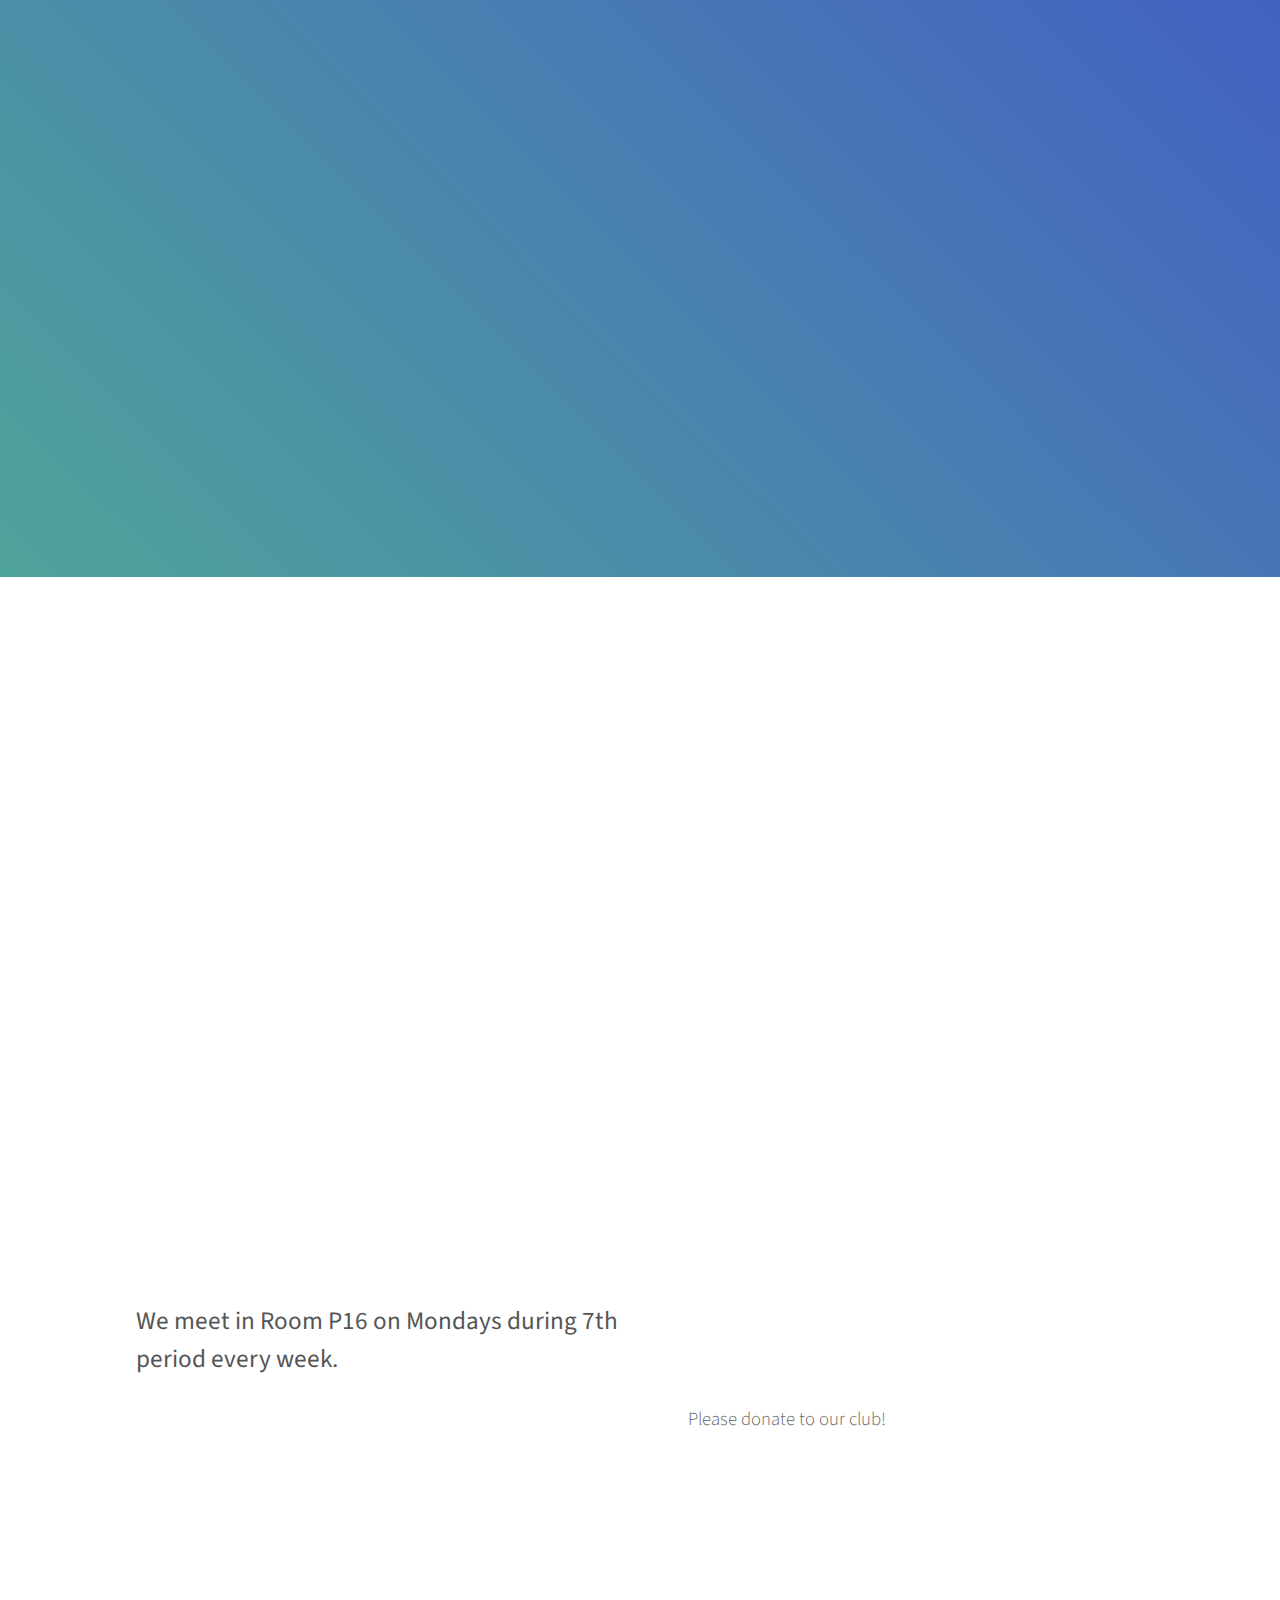
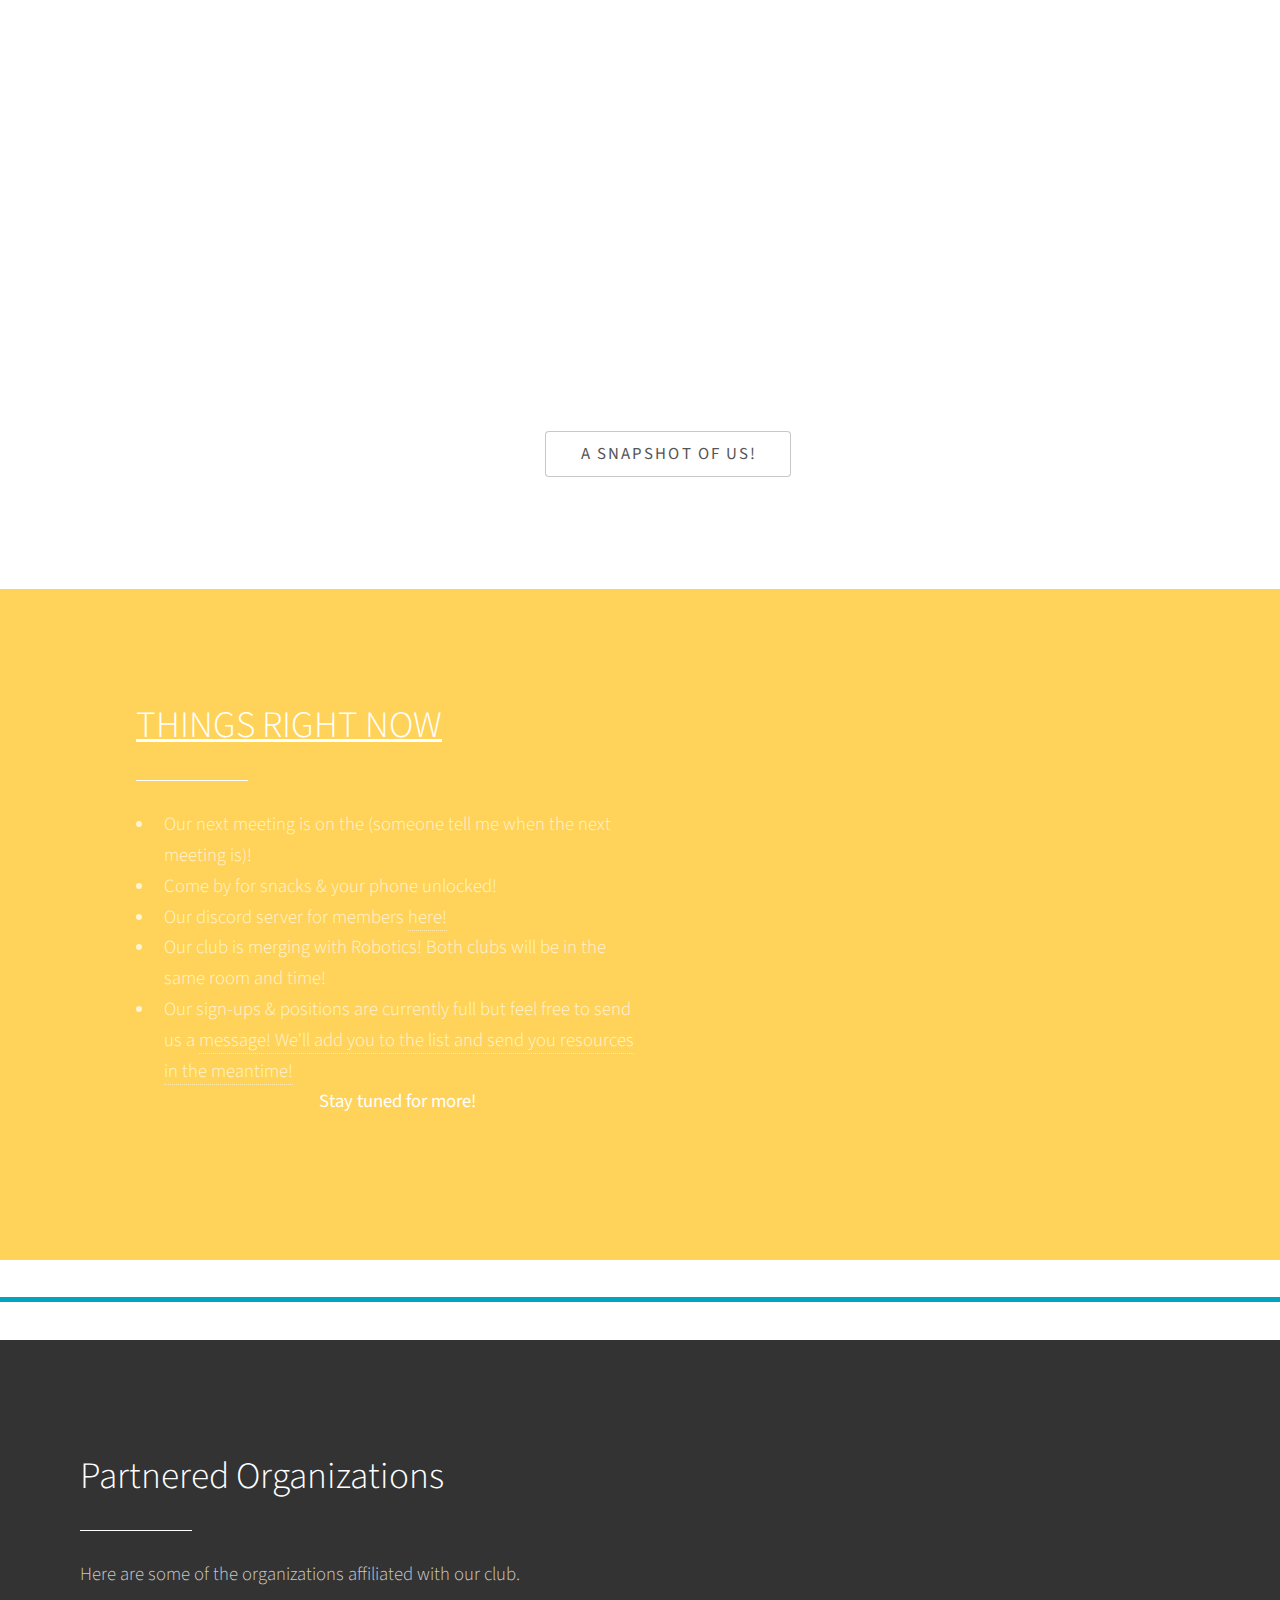
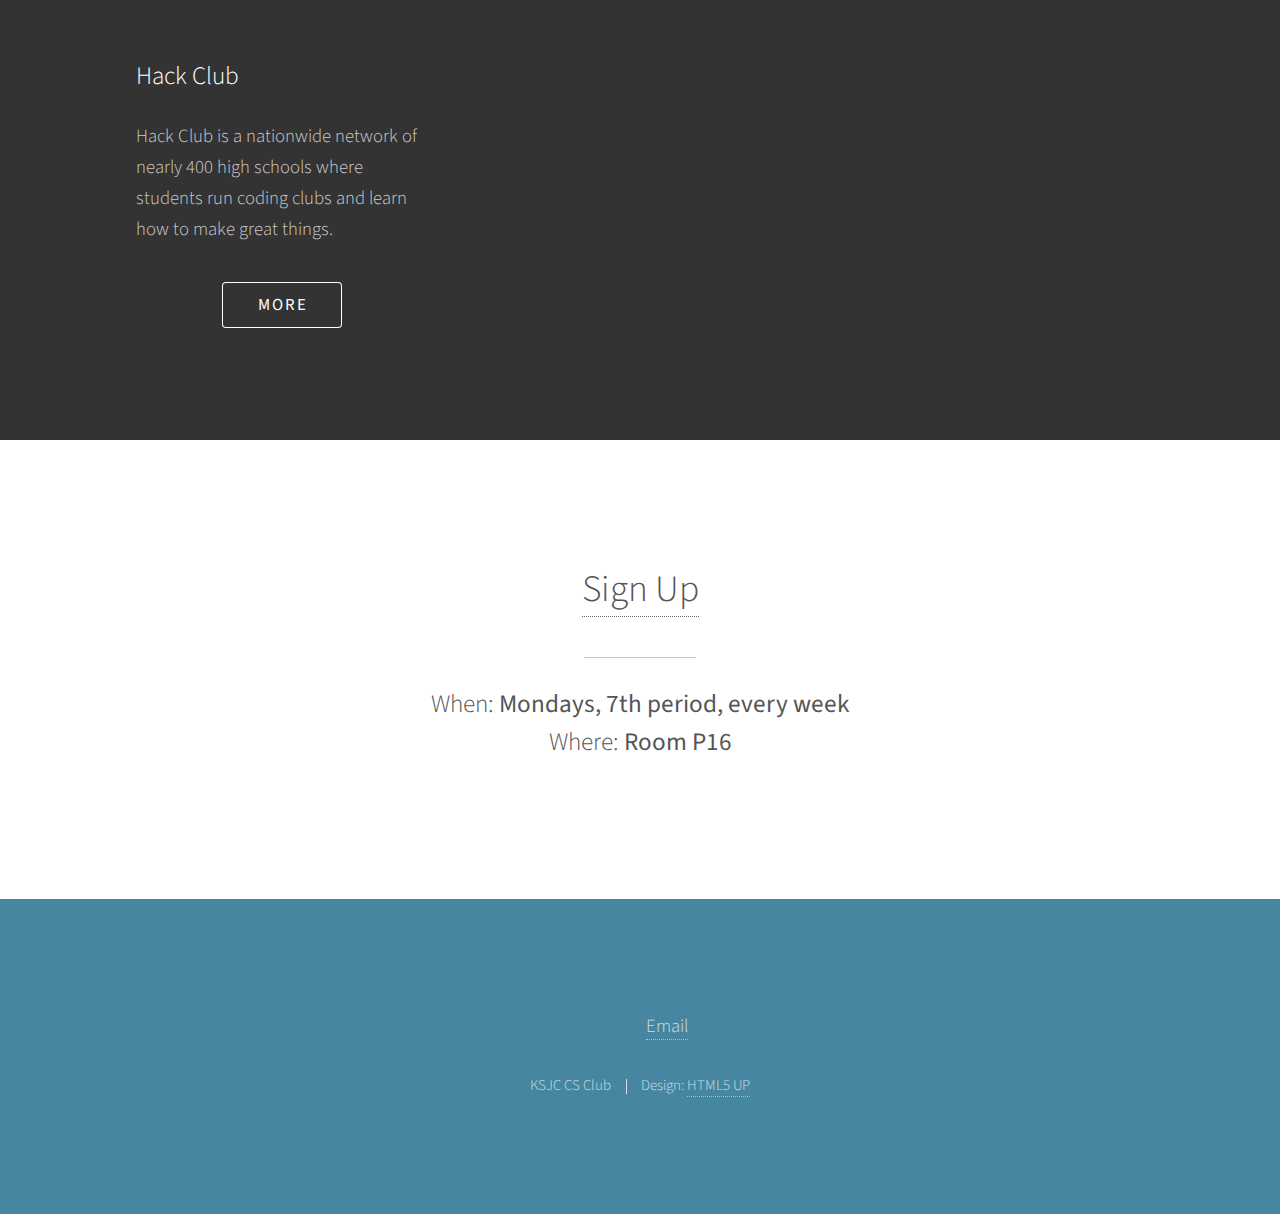
==== index.html @ dc338123 "Update index.html" ====
<!DOCTYPE HTML>
<!--
	Photon by HTML5 UP
	html5up.net | @ajlkn
	Free for personal and commercial use under the CCA 3.0 license (html5up.net/license)
-->
<html>
	<head>
		<title>KSJC Hack Club</title>
		<meta charset="utf-8" />
		<meta name="viewport" content="width=device-width, initial-scale=1, user-scalable=no" />
		<link rel="stylesheet" href="assets/css/main.css" />
		<noscript><link rel="stylesheet" href="assets/css/noscript.css" /></noscript>


  
 
	</head>

	
	<body class="is-preload">


    <!-- Navigation Bar -->
    <!-- Header -->
					<header id="headerfourty" class="alt">
						<a href="index.html" class="logo"><strong>KSJC HACK CLUB</strong> </a>
						<nav>
							<a href="#menu" style="color:#DDDDDD;">Menu</a>
						</nav>
					</header>

				<!-- Menu -->
					<nav id="menu">
						<ul class="links">
							<li><a style="color:#DDDDDD;" href="index.html">Home</a></li>
							<li><a style="color:#DDDDDD;" href="memberpage">Member Page</a></li>
							<li><a style="color:#DDDDDD;" href="team.html">Team</a></li>
							<li><a style="color:#DDDDDD;" href="resource.html">Resources</a></li>
							<li><a style="color:#b29dcf;" href="games.html">Games</a></li>

              <li> <a href="signup.html" class="button primary fit"> Sign Up </a> </li>
						</ul>
					</nav>


		<!-- Header -->
			<section id="header">
				<div class="inner">

					<h1 style = "font-size: 400%;">💻</h1>
					<h1>KSJC Hack Club</h1>
          <br>
					<h4>We are a group of students exploring the limitless possibilities of Computer Science.</h4>
					<ul class="actions special">
						<li><a href="#epic" class="button scrolly">Learn More</a></li>
					</ul>
				</div>
			</section>


		<!-- One -->
			<section id="one" class="main style1">
				<div class="container">
					<div class="row gtr-150">
						<div class="col-6 col-12-medium">
							<div id="hackDesc">
							<header class="major">
								<h2>What We Do</h2>
							</header>
							<p id="epic">Our organization works on real world practical projects suitable for <strong> all levels of expertise </strong>. Whether it involves delving into microcomputers such as Arduino and the Raspberry Pi, acquiring skills in website development, grasping the evolving realm of artificial intelligence, or crafting the next groundbreaking application, the KSJC Hack Club (previously KSJC Computer Science Club) is designed for individuals seeking to delve into the potential of computers. </br> </p>
							<p id="epic">Computer Science is a universal language that anyone can learn, no matter what your personal skill level may be. Our club gives you opportunities to explore your interests (and <i>snacks</i> with 90% reliability!). From teaching the foundations of coding to funding creative ideas, this place will always be a safe space for you to reach your hidden potential! </br> </p>

							</div>


              <strong> <h3>We meet in Room P16 on Mondays during 7th period every week.</h3> </strong>
						</div>
		<!-- Donate button! (hopefully this works) -->
					<div id="donateForm">
						<p>Please donate to our club!</p>
						<iframe src="https://hcb.hackclub.com/donations/start/kipp-san-jose-collegiate-hackathon-4143afc1-fc00-4ed0-95c6-8da1abe2e7f4" style="border:none;" name="donateFrame" scrolling="yes" frameborder="0" marginheight="0px" marginwidth="0px" height="512px" width="512px" allowfullscreen></iframe>
					</div>
            <!-- Image above What We Do section-->
						<div class="col-6 col-12-medium imp-medium">
							<span class="image fit"><img src="/images/computersciencestockimage.png" alt="" /></span>
						</div>
            <!-- Scroll Buttons -->
            <ul class="actions special">
						<li><a href="memberpage.html" class="button"> A SnapShot of us!</a></li>
					</ul>
					</div>
				</div>
			</section>
<!-- things right now section -->		
			<section id="twotwo" class="main style2 style22">
			<div class="container">
					<div class="row gtr-150">
						<div class="col-6 col-12-medium">
							<header class="major">
								<h2><u> THINGS RIGHT NOW</u></h2>
							</header>
							  <ul>
								  <li> Our next meeting is on the (someone tell me when the next meeting is)! </li>
								  <li> Come by for snacks & your phone unlocked!  </a>  </li>
								  <li> Our discord server for members <a href="https://discord.gg/P5jWAWSux">here!</a>  </li>

								  <li>Our club is merging with Robotics! Both clubs will be in the same room and time! </li>
								  <li> Our sign-ups & positions are currently full but feel free to send us a  <a href="mailto:kevin.tran4@studentkipp.org,sowmya.paul@studentkipp.org,timothy.phan@studentkipp.org,ted.luong@studentkipp.org,weylon.huynh@studentkipp.org,kimani.riveraluna@studentkipp.org "> message!  We'll add you to the list and send you resources in the meantime!</a> </li>
						</li>
						
						  
						<center> <strong> Stay tuned for more! </strong> </center> </br> </ul> 


             
						</div>
			</section>
						<hr>

		<!-- Two -->
			<section id="two" class="main style2">
				<div class="container">
					<header class="major">
						<h2>Partnered Organizations</h2>
					</header>
					<p>Here are some of the organizations affiliated with our club. </p>
          <!-- Hack Club Affiliation -->
					<div class="row gtr-150">
						<div class="col-4 col-12-medium">
							<span class="image fit" id="hackclublogo" style="width: 65%; height: auto; display: block; margin: 0 auto;" ><img src="images/hack-club-logo-rounded.png" alt="" /></span>
              <br>
							<h3> Hack Club</h3>
							<p>Hack Club is a nationwide network of nearly 400 high schools where students run coding clubs and learn how to make great things.</p>
							<ul class="actions special">
								<li><a href="https://hackclub.com/" target="_blank" class="button">More</a></li>
							</ul>
						</div>
           <!-- X affiliation -->
				<!-- 	<div class="col-4 col-12-medium">
							<span class="image fit" ><img src="images/pic02.jpg" alt="" style = "display: block; margin: 0 auto;" /></span>
							<h3>Coming Soon!</h3>
							<p><! text for group ></p> -->
							
 <!--             <ul class="actions special">
								<li><a href="#" class="button">More</a></li>
							</ul>
         
						</div>
            <!-- X affiliation -->
					<!--	<div class="col-4 col-12-medium">
							<span class="image fit"><img src="images/pic02.jpg" alt="" style = "display: block; margin: 0 auto;" /></span>
							<h3>Coming Soon!</h3>
							<p><! text for group ></p> -->
              <!-- 
							<ul class="actions special">
								<li><a href="#" class="button">More</a></li>
							</ul> 
              -->
						</div>
					</div>
				</div>
			</section>



		<!-- Three -->
			<section id="three" class="main style1 special">
				<div class="container">
					<header class="major">
			<p>	<a href="signup.html"><h2>Sign Up</h2> </a> </p>
					</header>
                    <h3>  When: <strong> Mondays, 7th period, every week  </strong> </br> Where: <strong> Room P16 </strong> </h3>
					<ul class="actions special">
						<!--
						<li><a href="/signup.html" class="button wide primary">Sign Up</a></li>
					-->
					</ul>
				</div>
			</section>


		<!-- Footer -->
			<section id="footer">
				<ul class="icons">
					<li><a href="https://www.instagram.com/ksjccsclub/" target="_blank" class="icon brands alt fa-instagram"><span class="label">Instagram</span></a></li>
					<li><a href="https://github.com/KSJC-CS-Club" target="_blank" class="icon brands alt fa-github"><span class="label">GitHub</span></a></li>
					<li><a href="mailto:kevin.tran4@studentkipp.org,sowmya.paul@studentkipp.org,timothy.phan@studentkipp.org,ted.luong@studentkipp.org,weylon.huynh@studentkipp.org,kimani.riveraluna@studentkipp.org "><span class="label">Email</span></a></li>
				</ul>
				<ul class="copyright">
					<li>KSJC CS Club </li><li>Design: <a href="http://html5up.net">HTML5 UP</a></li>
				</ul>
			</section>

		<!-- Scripts -->
			<script src="assets/js/jquery.min.js"></script>
			<script src="assets/js/jquery.scrolly.min.js"></script>
			<script src="assets/js/browser.min.js"></script>
			<script src="assets/js/breakpoints.min.js"></script>
			<script src="assets/js/util.js"></script>
			<script src="assets/js/main.js"></script>

	</body>
</html>


<!-- NOT BEING USED -->

		<!-- Five -->
		<!--
			<section id="five" class="main style1">
				<div class="container">
					<header class="major special">
						<h2>Elements</h2>
					</header>

					<section>
						<h4>Text</h4>
						<p>This is <b>bold</b> and this is <strong>strong</strong>. This is <i>italic</i> and this is <em>emphasized</em>.
						This is <sup>superscript</sup> text and this is <sub>subscript</sub> text.
						This is <u>underlined</u> and this is code: <code>for (;;) { ... }</code>. Finally, <a href="#">this is a link</a>.</p>
						<hr />
						<header>
							<h4>Heading with a Subtitle</h4>
							<p>Lorem ipsum dolor sit amet nullam id egestas urna aliquam</p>
						</header>
						<p>Nunc lacinia ante nunc ac lobortis. Interdum adipiscing gravida odio porttitor sem non mi integer non faucibus ornare mi ut ante amet placerat aliquet. Volutpat eu sed ante lacinia sapien lorem accumsan varius montes viverra nibh in adipiscing blandit tempus accumsan.</p>
						<header>
							<h5>Heading with a Subtitle</h5>
							<p>Lorem ipsum dolor sit amet nullam id egestas urna aliquam</p>
						</header>
						<p>Nunc lacinia ante nunc ac lobortis. Interdum adipiscing gravida odio porttitor sem non mi integer non faucibus ornare mi ut ante amet placerat aliquet. Volutpat eu sed ante lacinia sapien lorem accumsan varius montes viverra nibh in adipiscing blandit tempus accumsan.</p>
						<hr />
						<h2>Heading Level 2</h2>
						<h3>Heading Level 3</h3>
						<h4>Heading Level 4</h4>
						<h5>Heading Level 5</h5>
						<h6>Heading Level 6</h6>
						<hr />
						<h5>Blockquote</h5>
						<blockquote>Fringilla nisl. Donec accumsan interdum nisi, quis tincidunt felis sagittis eget tempus euismod. Vestibulum ante ipsum primis in faucibus vestibulum. Blandit adipiscing eu felis iaculis volutpat ac adipiscing accumsan faucibus. Vestibulum ante ipsum primis in faucibus lorem ipsum dolor sit amet nullam adipiscing eu felis.</blockquote>
						<h5>Preformatted</h5>
						<pre><code>i = 0;

while (!deck.isInOrder()) {
print 'Iteration ' + i;
deck.shuffle();
i++;
}

print 'It took ' + i + ' iterations to sort the deck.';</code></pre>
					</section>

					<section>
						<h4>Lists</h4>
						<div class="row">
							<div class="col-6 col-12-medium">
								<h5>Unordered</h5>
								<ul>
									<li>Dolor pulvinar etiam.</li>
									<li>Sagittis adipiscing.</li>
									<li>Felis enim feugiat.</li>
								</ul>
								<h5>Alternate</h5>
								<ul class="alt">
									<li>Dolor pulvinar etiam.</li>
									<li>Sagittis adipiscing.</li>
									<li>Felis enim feugiat.</li>
								</ul>
							</div>
							<div class="col-6 col-12-medium">
								<h5>Ordered</h5>
								<ol>
									<li>Dolor pulvinar etiam.</li>
									<li>Etiam vel felis viverra.</li>
									<li>Felis enim feugiat.</li>
									<li>Dolor pulvinar etiam.</li>
									<li>Etiam vel felis lorem.</li>
									<li>Felis enim et feugiat.</li>
								</ol>
								<h5>Icons</h5>
								<ul class="icons">
									<li><a href="#" class="icon brands fa-twitter"><span class="label">Twitter</span></a></li>
									<li><a href="#" class="icon brands fa-facebook-f"><span class="label">Facebook</span></a></li>
									<li><a href="#" class="icon brands fa-instagram"><span class="label">Instagram</span></a></li>
									<li><a href="#" class="icon brands fa-github"><span class="label">Github</span></a></li>
								</ul>
							</div>
						</div>
						<h5>Actions</h5>
						<div class="row">
							<div class="col-6 col-12-medium">
								<ul class="actions">
									<li><a href="#" class="button primary">Default</a></li>
									<li><a href="#" class="button">Default</a></li>
								</ul>
								<ul class="actions small">
									<li><a href="#" class="button primary small">Small</a></li>
									<li><a href="#" class="button small">Small</a></li>
								</ul>
								<ul class="actions stacked">
									<li><a href="#" class="button primary">Default</a></li>
									<li><a href="#" class="button">Default</a></li>
								</ul>
								<ul class="actions stacked">
									<li><a href="#" class="button primary small">Small</a></li>
									<li><a href="#" class="button small">Small</a></li>
								</ul>
							</div>
							<div class="col-6 col-12-medium">
								<ul class="actions stacked">
									<li><a href="#" class="button primary fit">Default</a></li>
									<li><a href="#" class="button fit">Default</a></li>
								</ul>
								<ul class="actions stacked">
									<li><a href="#" class="button primary small fit">Small</a></li>
									<li><a href="#" class="button small fit">Small</a></li>
								</ul>
							</div>
						</div>
					</section>

					<section>
						<h4>Table</h4>
						<h5>Default</h5>
						<div class="table-wrapper">
							<table>
								<thead>
									<tr>
										<th>Name</th>
										<th>Description</th>
										<th>Price</th>
									</tr>
								</thead>
								<tbody>
									<tr>
										<td>Item One</td>
										<td>Ante turpis integer aliquet porttitor.</td>
										<td>29.99</td>
									</tr>
									<tr>
										<td>Item Two</td>
										<td>Vis ac commodo adipiscing arcu aliquet.</td>
										<td>19.99</td>
									</tr>
									<tr>
										<td>Item Three</td>
										<td> Morbi faucibus arcu accumsan lorem.</td>
										<td>29.99</td>
									</tr>
									<tr>
										<td>Item Four</td>
										<td>Vitae integer tempus condimentum.</td>
										<td>19.99</td>
									</tr>
									<tr>
										<td>Item Five</td>
										<td>Ante turpis integer aliquet porttitor.</td>
										<td>29.99</td>
									</tr>
								</tbody>
								<tfoot>
									<tr>
										<td colspan="2"></td>
										<td>100.00</td>
									</tr>
								</tfoot>
							</table>
						</div>

						<h5>Alternate</h5>
						<div class="table-wrapper">
							<table class="alt">
								<thead>
									<tr>
										<th>Name</th>
										<th>Description</th>
										<th>Price</th>
									</tr>
								</thead>
								<tbody>
									<tr>
										<td>Item One</td>
										<td>Ante turpis integer aliquet porttitor.</td>
										<td>29.99</td>
									</tr>
									<tr>
										<td>Item Two</td>
										<td>Vis ac commodo adipiscing arcu aliquet.</td>
										<td>19.99</td>
									</tr>
									<tr>
										<td>Item Three</td>
										<td> Morbi faucibus arcu accumsan lorem.</td>
										<td>29.99</td>
									</tr>
									<tr>
										<td>Item Four</td>
										<td>Vitae integer tempus condimentum.</td>
										<td>19.99</td>
									</tr>
									<tr>
										<td>Item Five</td>
										<td>Ante turpis integer aliquet porttitor.</td>
										<td>29.99</td>
									</tr>
								</tbody>
								<tfoot>
									<tr>
										<td colspan="2"></td>
										<td>100.00</td>
									</tr>
								</tfoot>
							</table>
						</div>
					</section>

					<section>
						<h4>Buttons</h4>
						<ul class="actions">
							<li><a href="#" class="button primary">Primary</a></li>
							<li><a href="#" class="button">Default</a></li>
						</ul>
						<ul class="actions">
							<li><a href="#" class="button large">Large</a></li>
							<li><a href="#" class="button">Default</a></li>
							<li><a href="#" class="button small">Small</a></li>
						</ul>
						<ul class="actions fit">
							<li><a href="#" class="button fit">Fit</a></li>
							<li><a href="#" class="button primary fit">Fit</a></li>
							<li><a href="#" class="button fit">Fit</a></li>
						</ul>
						<ul class="actions fit small">
							<li><a href="#" class="button primary fit small">Fit + Small</a></li>
							<li><a href="#" class="button fit small">Fit + Small</a></li>
							<li><a href="#" class="button primary fit small">Fit + Small</a></li>
						</ul>
						<ul class="actions">
							<li><a href="#" class="button primary icon solid fa-download">Icon</a></li>
							<li><a href="#" class="button icon solid fa-download">Icon</a></li>
						</ul>
						<ul class="actions">
							<li><span class="button primary disabled">Disabled</span></li>
							<li><span class="button disabled">Disabled</span></li>
						</ul>
					</section>

					<section>
						<h4>Form</h4>
						<form method="post" action="#">
							<div class="row gtr-uniform gtr-50">
								<div class="col-6 col-12-xsmall">
									<input type="text" name="demo-name" id="demo-name" value="" placeholder="Name" />
								</div>
								<div class="col-6 col-12-xsmall">
									<input type="email" name="demo-email" id="demo-email" value="" placeholder="Email" />
								</div>
								<div class="col-12">
									<select name="demo-category" id="demo-category">
										<option value="">- Category -</option>
										<option value="1">Manufacturing</option>
										<option value="1">Shipping</option>
										<option value="1">Administration</option>
										<option value="1">Human Resources</option>
									</select>
								</div>
								<div class="col-4 col-12-small">
									<input type="radio" id="demo-priority-low" name="demo-priority" checked>
									<label for="demo-priority-low">Low</label>
								</div>
								<div class="col-4 col-12-small">
									<input type="radio" id="demo-priority-normal" name="demo-priority">
									<label for="demo-priority-normal">Normal</label>
								</div>
								<div class="col-4 col-12-small">
									<input type="radio" id="demo-priority-high" name="demo-priority">
									<label for="demo-priority-high">High</label>
								</div>
								<div class="col-6 col-12-small">
									<input type="checkbox" id="demo-copy" name="demo-copy">
									<label for="demo-copy">Email me a copy</label>
								</div>
								<div class="col-6 col-12-small">
									<input type="checkbox" id="demo-human" name="demo-human" checked>
									<label for="demo-human">Not a robot</label>
								</div>
								<div class="col-12">
									<textarea name="demo-message" id="demo-message" placeholder="Enter your message" rows="6"></textarea>
								</div>
								<div class="col-12">
									<ul class="actions">
										<li><input type="submit" value="Send Message" class="primary" /></li>
										<li><input type="reset" value="Reset" /></li>
									</ul>
								</div>
							</div>
						</form>
					</section>

					<section>
						<h4>Image</h4>
						<h5>Fit</h5>
						<div class="box alt">
							<div class="row gtr-uniform gtr-50">
								<div class="col-12"><span class="image fit"><img src="images/pic06.jpg" alt="" /></span></div>
								<div class="col-4"><span class="image fit"><img src="images/pic02.jpg" alt="" /></span></div>
								<div class="col-4"><span class="image fit"><img src="images/pic03.jpg" alt="" /></span></div>
								<div class="col-4"><span class="image fit"><img src="images/pic04.jpg" alt="" /></span></div>
								<div class="col-4"><span class="image fit"><img src="images/pic03.jpg" alt="" /></span></div>
								<div class="col-4"><span class="image fit"><img src="images/pic04.jpg" alt="" /></span></div>
								<div class="col-4"><span class="image fit"><img src="images/pic02.jpg" alt="" /></span></div>
								<div class="col-4"><span class="image fit"><img src="images/pic04.jpg" alt="" /></span></div>
								<div class="col-4"><span class="image fit"><img src="images/pic02.jpg" alt="" /></span></div>
								<div class="col-4"><span class="image fit"><img src="images/pic03.jpg" alt="" /></span></div>
							</div>
						</div>
						<h5>Left &amp; Right</h5>
						<p><span class="image left"><img src="images/pic05.jpg" alt="" /></span>Fringilla nisl. Donec accumsan interdum nisi, quis tincidunt felis sagittis eget. tempus euismod. Vestibulum ante ipsum primis in faucibus vestibulum. Blandit adipiscing eu felis iaculis volutpat ac adipiscing accumsan eu faucibus. Integer ac pellentesque praesent tincidunt felis sagittis eget. tempus euismod. Vestibulum ante ipsum primis in faucibus vestibulum. Blandit adipiscing eu felis iaculis volutpat ac adipiscing accumsan eu faucibus. Integer ac pellentesque praesent. Donec accumsan interdum nisi, quis tincidunt felis sagittis eget. tempus euismod. Vestibulum ante ipsum primis in faucibus vestibulum. Blandit adipiscing eu felis iaculis volutpat ac adipiscing accumsan eu faucibus. Integer ac pellentesque praesent tincidunt felis sagittis eget. tempus euismod. Vestibulum ante ipsum primis in faucibus vestibulum. Blandit adipiscing eu felis iaculis volutpat ac adipiscing accumsan eu faucibus. Integer ac pellentesque praesent. Blandit adipiscing eu felis iaculis volutpat ac adipiscing accumsan eu faucibus. Integer ac pellentesque praesent tincidunt felis sagittis eget. tempus euismod. Vestibulum ante ipsum primis in faucibus vestibulum. Blandit adipiscing eu felis iaculis volutpat ac adipiscing accumsan eu faucibus. Integer ac pellentesque praesent.</p>
						<p><span class="image right"><img src="images/pic05.jpg" alt="" /></span>Fringilla nisl. Donec accumsan interdum nisi, quis tincidunt felis sagittis eget. tempus euismod. Vestibulum ante ipsum primis in faucibus vestibulum. Blandit adipiscing eu felis iaculis volutpat ac adipiscing accumsan eu faucibus. Integer ac pellentesque praesent tincidunt felis sagittis eget. tempus euismod. Vestibulum ante ipsum primis in faucibus vestibulum. Blandit adipiscing eu felis iaculis volutpat ac adipiscing accumsan eu faucibus. Integer ac pellentesque praesent. Donec accumsan interdum nisi, quis tincidunt felis sagittis eget. tempus euismod. Vestibulum ante ipsum primis in faucibus vestibulum. Blandit adipiscing eu felis iaculis volutpat ac adipiscing accumsan eu faucibus. Integer ac pellentesque praesent tincidunt felis sagittis eget. tempus euismod. Vestibulum ante ipsum primis in faucibus vestibulum. Blandit adipiscing eu felis iaculis volutpat ac adipiscing accumsan eu faucibus. Integer ac pellentesque praesent. Blandit adipiscing eu felis iaculis volutpat ac adipiscing accumsan eu faucibus. Integer ac pellentesque praesent tincidunt felis sagittis eget. tempus euismod. Vestibulum ante ipsum primis in faucibus vestibulum. Blandit adipiscing eu felis iaculis volutpat ac adipiscing accumsan eu faucibus. Integer ac pellentesque praesent.</p>
					</section>

				</div>
			</section>
		-->
---- assets/css/main.css ----
@import url("fontawesome-all.min.css");
@import url("https://fonts.googleapis.com/css?family=Source+Sans+Pro:300,300italic,400,400italic");

/*
	Photon by HTML5 UP
	html5up.net | @ajlkn
	Free for personal and commercial use under the CCA 3.0 license (html5up.net/license)
*/



html, body, div, span, applet, object,
iframe, h1, h2, h3, h4, h5, h6, p, blockquote,
pre, a, abbr, acronym, address, big, cite,
code, del, dfn, em, img, ins, kbd, q, s, samp,
small, strike, strong, sub, sup, tt, var, b,
u, i, center, dl, dt, dd, ol, ul, li, fieldset,
form, label, legend, table, caption, tbody,
tfoot, thead, tr, th, td, article, aside,
canvas, details, embed, figure, figcaption,
footer, header, hgroup, menu, nav, output, ruby,
section, summary, time, mark, audio, video {
	margin: 0;
	padding: 0;
	border: 0;
	font-size: 100%;
	font: inherit;
	vertical-align: baseline;}

article, aside, details, figcaption, figure,
footer, header, hgroup, menu, nav, section {
	display: block;}

body {
	line-height: 1;
}

ol, ul {
	list-style: none;
}

blockquote, q {
	quotes: none;
}

	blockquote:before, blockquote:after, q:before, q:after {
		content: '';
		content: none;
	}

table {
	border-collapse: collapse;
	border-spacing: 0;
}

body {
	-webkit-text-size-adjust: none;
}

mark {
	background-color: transparent;
	color: inherit;
}

input::-moz-focus-inner {
	border: 0;
	padding: 0;
}

input, select, textarea {
	-moz-appearance: none;
	-webkit-appearance: none;
	-ms-appearance: none;
	appearance: none;
}

/* Basic */

	html {
		box-sizing: border-box;
	}

	*, *:before, *:after {
		box-sizing: inherit;
	}

	body {
		background: #fff;
	}

		body.is-preload *, body.is-preload *:before, body.is-preload *:after {
			-moz-animation: none !important;
			-webkit-animation: none !important;
			-ms-animation: none !important;
			animation: none !important;
			-moz-transition: none !important;
			-webkit-transition: none !important;
			-ms-transition: none !important;
			transition: none !important;
		}

	body, input, select, textarea {
		color: #666;
		font-family: "Source Sans Pro", Helvetica, sans-serif;
		font-size: 16pt;
		font-weight: 300;
		line-height: 1.65em;
	}

	a {
		-moz-transition: color 0.2s ease-in-out, border-color 0.2s ease-in-out;
		-webkit-transition: color 0.2s ease-in-out, border-color 0.2s ease-in-out;
		-ms-transition: color 0.2s ease-in-out, border-color 0.2s ease-in-out;
		transition: color 0.2s ease-in-out, border-color 0.2s ease-in-out;
		border-bottom: dotted 1px #666;
		color: inherit;
		text-decoration: none;
	}

		a:hover {
			border-bottom-color: transparent !important;
			color: #6bd4c8;
		}

	strong, b {
		color: #555;
		font-weight: 400;
	}

	em, i {
		font-style: italic;
	}

	p {
		margin: 0 0 2em 0;
	}

	h1, h2, h3, h4, h5, h6 {
		color: #555;
		line-height: 1em;
		margin: 0 0 1em 0;
	}

		h1 a, h2 a, h3 a, h4 a, h5 a, h6 a {
			color: inherit;
			text-decoration: none;
		}

	h1 {
		font-size: 2.25em;
		line-height: 1.35em;
	}

	h2 {
		font-size: 2em;
		line-height: 1.35em;
	}

	h3 {
		font-size: 1.35em;
		line-height: 1.5em;
	}

	h4 {
		font-size: 1.25em;
		line-height: 1.5em;
	}

	h5 {
		font-size: 0.9em;
		line-height: 1.5em;
	}

	h6 {
		font-size: 0.7em;
		line-height: 1.5em;
	}

	sub {
		font-size: 0.8em;
		position: relative;
		top: 0.5em;
	}

	sup {
		font-size: 0.8em;
		position: relative;
		top: -0.5em;
	}

	hr {
		border: 0;
		border-bottom: solid 1px rgba(144, 144, 144, 0.5);
		margin: 2em 0;
	}

		hr.major {
			margin: 3em 0;
		}

	blockquote {
		border-left: solid 4px rgba(144, 144, 144, 0.5);
		font-style: italic;
		margin: 0 0 2em 0;
		padding: 0.5em 0 0.5em 2em;
	}

	code {
		background: rgba(144, 144, 144, 0.075);
		border-radius: 4px;
		border: solid 1px rgba(144, 144, 144, 0.5);
		font-family: "Courier New", monospace;
		font-size: 0.9em;
		margin: 0 0.25em;
		padding: 0.25em 0.65em;
	}

	pre {
		-webkit-overflow-scrolling: touch;
		font-family: "Courier New", monospace;
		font-size: 0.9em;
		margin: 0 0 2em 0;
	}

		pre code {
			display: block;
			line-height: 1.75em;
			padding: 1em 1.5em;
			overflow-x: auto;
		}

	.align-left {
		text-align: left;
	}

	.align-center {
		text-align: center;
	}

	.align-right {
		text-align: right;
	}



/* Container */

	.container {
		margin: 0 auto;
		max-width: calc(100% - 4em);
		width: 60em;
	}

		.container.xsmall {
			width: 15em;
		}

		.container.small {
			width: 30em;
		}

		.container.medium {
			width: 45em;
		}

		.container.large {
			width: 75em;
		}

		.container.xlarge {
			width: 90em;
		}

		.container.max {
			width: 100%;
		}

		@media screen and (max-width: 980px) {

			.container {
				max-width: 100% !important;
				width: 100% !important;
			}

		}

		@media screen and (max-width: 480px) {

			.container {
				max-width: calc(100% - 3em);
			}

		}

/* Row */

	.row {
		display: flex;
		flex-wrap: wrap;
		box-sizing: border-box;
		align-items: stretch;
	}

		.row > * {
			box-sizing: border-box;
		}

		.row.gtr-uniform > * > :last-child {
			margin-bottom: 0;
		}

		.row.aln-left {
			justify-content: flex-start;
		}

		.row.aln-center {
			justify-content: center;
		}

		.row.aln-right {
			justify-content: flex-end;
		}

		.row.aln-top {
			align-items: flex-start;
		}

		.row.aln-middle {
			align-items: center;
		}

		.row.aln-bottom {
			align-items: flex-end;
		}

		.row > .imp {
			order: -1;
		}

		.row > .col-1 {
			width: 8.33333%;
		}

		.row > .off-1 {
			margin-left: 8.33333%;
		}

		.row > .col-2 {
			width: 16.66667%;
		}

		.row > .off-2 {
			margin-left: 16.66667%;
		}

		.row > .col-3 {
			width: 25%;
		}

		.row > .off-3 {
			margin-left: 25%;
		}

		.row > .col-4 {
			width: 33.33333%;
		}

		.row > .off-4 {
			margin-left: 33.33333%;
		}

		.row > .col-5 {
			width: 41.66667%;
		}

		.row > .off-5 {
			margin-left: 41.66667%;
		}

		.row > .col-6 {
			width: 50%;
		}

		.row > .off-6 {
			margin-left: 50%;
		}

		.row > .col-7 {
			width: 58.33333%;
		}

		.row > .off-7 {
			margin-left: 58.33333%;
		}

		.row > .col-8 {
			width: 66.66667%;
		}

		.row > .off-8 {
			margin-left: 66.66667%;
		}

		.row > .col-9 {
			width: 75%;
		}

		.row > .off-9 {
			margin-left: 75%;
		}

		.row > .col-10 {
			width: 83.33333%;
		}

		.row > .off-10 {
			margin-left: 83.33333%;
		}

		.row > .col-11 {
			width: 91.66667%;
		}

		.row > .off-11 {
			margin-left: 91.66667%;
		}

		.row > .col-12 {
			width: 100%;
		}

		.row > .off-12 {
			margin-left: 100%;
		}

		.row.gtr-0 {
			margin-top: 0;
			margin-left: 0em;
		}

			.row.gtr-0 > * {
				padding: 0 0 0 0em;
			}

			.row.gtr-0.gtr-uniform {
				margin-top: 0em;
			}

				.row.gtr-0.gtr-uniform > * {
					padding-top: 0em;
				}

		.row.gtr-25 {
			margin-top: 0;
			margin-left: -0.5em;
		}

			.row.gtr-25 > * {
				padding: 0 0 0 0.5em;
			}

			.row.gtr-25.gtr-uniform {
				margin-top: -0.5em;
			}

				.row.gtr-25.gtr-uniform > * {
					padding-top: 0.5em;
				}

		.row.gtr-50 {
			margin-top: 0;
			margin-left: -1em;
		}

			.row.gtr-50 > * {
				padding: 0 0 0 1em;
			}

			.row.gtr-50.gtr-uniform {
				margin-top: -1em;
			}

				.row.gtr-50.gtr-uniform > * {
					padding-top: 1em;
				}

		.row {
			margin-top: 0;
			margin-left: -2em;
		}

			.row > * {
				padding: 0 0 0 2em;
			}

			.row.gtr-uniform {
				margin-top: -2em;
			}

				.row.gtr-uniform > * {
					padding-top: 2em;
				}

		.row.gtr-150 {
			margin-top: 0;
			margin-left: -3em;
		}

			.row.gtr-150 > * {
				padding: 0 0 0 3em;
			}

			.row.gtr-150.gtr-uniform {
				margin-top: -3em;
			}

				.row.gtr-150.gtr-uniform > * {
					padding-top: 3em;
				}

		.row.gtr-200 {
			margin-top: 0;
			margin-left: -4em;
		}

			.row.gtr-200 > * {
				padding: 0 0 0 4em;
			}

			.row.gtr-200.gtr-uniform {
				margin-top: -4em;
			}

				.row.gtr-200.gtr-uniform > * {
					padding-top: 4em;
				}

		@media screen and (max-width: 1680px) {

			.row {
				display: flex;
				flex-wrap: wrap;
				box-sizing: border-box;
				align-items: stretch;
			}

				.row > * {
					box-sizing: border-box;
				}

				.row.gtr-uniform > * > :last-child {
					margin-bottom: 0;
				}

				.row.aln-left {
					justify-content: flex-start;
				}

				.row.aln-center {
					justify-content: center;
				}

				.row.aln-right {
					justify-content: flex-end;
				}

				.row.aln-top {
					align-items: flex-start;
				}

				.row.aln-middle {
					align-items: center;
				}

				.row.aln-bottom {
					align-items: flex-end;
				}

				.row > .imp-xlarge {
					order: -1;
				}

				.row > .col-1-xlarge {
					width: 8.33333%;
				}

				.row > .off-1-xlarge {
					margin-left: 8.33333%;
				}

				.row > .col-2-xlarge {
					width: 16.66667%;
				}

				.row > .off-2-xlarge {
					margin-left: 16.66667%;
				}

				.row > .col-3-xlarge {
					width: 25%;
				}

				.row > .off-3-xlarge {
					margin-left: 25%;
				}

				.row > .col-4-xlarge {
					width: 33.33333%;
				}

				.row > .off-4-xlarge {
					margin-left: 33.33333%;
				}

				.row > .col-5-xlarge {
					width: 41.66667%;
				}

				.row > .off-5-xlarge {
					margin-left: 41.66667%;
				}

				.row > .col-6-xlarge {
					width: 50%;
				}

				.row > .off-6-xlarge {
					margin-left: 50%;
				}

				.row > .col-7-xlarge {
					width: 58.33333%;
				}

				.row > .off-7-xlarge {
					margin-left: 58.33333%;
				}

				.row > .col-8-xlarge {
					width: 66.66667%;
				}

				.row > .off-8-xlarge {
					margin-left: 66.66667%;
				}

				.row > .col-9-xlarge {
					width: 75%;
				}

				.row > .off-9-xlarge {
					margin-left: 75%;
				}

				.row > .col-10-xlarge {
					width: 83.33333%;
				}

				.row > .off-10-xlarge {
					margin-left: 83.33333%;
				}

				.row > .col-11-xlarge {
					width: 91.66667%;
				}

				.row > .off-11-xlarge {
					margin-left: 91.66667%;
				}

				.row > .col-12-xlarge {
					width: 100%;
				}

				.row > .off-12-xlarge {
					margin-left: 100%;
				}

				.row.gtr-0 {
					margin-top: 0;
					margin-left: 0em;
				}

					.row.gtr-0 > * {
						padding: 0 0 0 0em;
					}

					.row.gtr-0.gtr-uniform {
						margin-top: 0em;
					}

						.row.gtr-0.gtr-uniform > * {
							padding-top: 0em;
						}

				.row.gtr-25 {
					margin-top: 0;
					margin-left: -0.5em;
				}

					.row.gtr-25 > * {
						padding: 0 0 0 0.5em;
					}

					.row.gtr-25.gtr-uniform {
						margin-top: -0.5em;
					}

						.row.gtr-25.gtr-uniform > * {
							padding-top: 0.5em;
						}

				.row.gtr-50 {
					margin-top: 0;
					margin-left: -1em;
				}

					.row.gtr-50 > * {
						padding: 0 0 0 1em;
					}

					.row.gtr-50.gtr-uniform {
						margin-top: -1em;
					}

						.row.gtr-50.gtr-uniform > * {
							padding-top: 1em;
						}

				.row {
					margin-top: 0;
					margin-left: -2em;
				}

					.row > * {
						padding: 0 0 0 2em;
					}

					.row.gtr-uniform {
						margin-top: -2em;
					}

						.row.gtr-uniform > * {
							padding-top: 2em;
						}

				.row.gtr-150 {
					margin-top: 0;
					margin-left: -3em;
				}

					.row.gtr-150 > * {
						padding: 0 0 0 3em;
					}

					.row.gtr-150.gtr-uniform {
						margin-top: -3em;
					}

						.row.gtr-150.gtr-uniform > * {
							padding-top: 3em;
						}

				.row.gtr-200 {
					margin-top: 0;
					margin-left: -4em;
				}

					.row.gtr-200 > * {
						padding: 0 0 0 4em;
					}

					.row.gtr-200.gtr-uniform {
						margin-top: -4em;
					}

						.row.gtr-200.gtr-uniform > * {
							padding-top: 4em;
						}

		}

		@media screen and (max-width: 1140px) {

			.row {
				display: flex;
				flex-wrap: wrap;
				box-sizing: border-box;
				align-items: stretch;
			}

				.row > * {
					box-sizing: border-box;
				}

				.row.gtr-uniform > * > :last-child {
					margin-bottom: 0;
				}

				.row.aln-left {
					justify-content: flex-start;
				}

				.row.aln-center {
					justify-content: center;
				}

				.row.aln-right {
					justify-content: flex-end;
				}

				.row.aln-top {
					align-items: flex-start;
				}

				.row.aln-middle {
					align-items: center;
				}

				.row.aln-bottom {
					align-items: flex-end;
				}

				.row > .imp-large {
					order: -1;
				}

				.row > .col-1-large {
					width: 8.33333%;
				}

				.row > .off-1-large {
					margin-left: 8.33333%;
				}

				.row > .col-2-large {
					width: 16.66667%;
				}

				.row > .off-2-large {
					margin-left: 16.66667%;
				}

				.row > .col-3-large {
					width: 25%;
				}

				.row > .off-3-large {
					margin-left: 25%;
				}

				.row > .col-4-large {
					width: 33.33333%;
				}

				.row > .off-4-large {
					margin-left: 33.33333%;
				}

				.row > .col-5-large {
					width: 41.66667%;
				}

				.row > .off-5-large {
					margin-left: 41.66667%;
				}

				.row > .col-6-large {
					width: 50%;
				}

				.row > .off-6-large {
					margin-left: 50%;
				}

				.row > .col-7-large {
					width: 58.33333%;
				}

				.row > .off-7-large {
					margin-left: 58.33333%;
				}

				.row > .col-8-large {
					width: 66.66667%;
				}

				.row > .off-8-large {
					margin-left: 66.66667%;
				}

				.row > .col-9-large {
					width: 75%;
				}

				.row > .off-9-large {
					margin-left: 75%;
				}

				.row > .col-10-large {
					width: 83.33333%;
				}

				.row > .off-10-large {
					margin-left: 83.33333%;
				}

				.row > .col-11-large {
					width: 91.66667%;
				}

				.row > .off-11-large {
					margin-left: 91.66667%;
				}

				.row > .col-12-large {
					width: 100%;
				}

				.row > .off-12-large {
					margin-left: 100%;
				}

				.row.gtr-0 {
					margin-top: 0;
					margin-left: 0em;
				}

					.row.gtr-0 > * {
						padding: 0 0 0 0em;
					}

					.row.gtr-0.gtr-uniform {
						margin-top: 0em;
					}

						.row.gtr-0.gtr-uniform > * {
							padding-top: 0em;
						}

				.row.gtr-25 {
					margin-top: 0;
					margin-left: -0.5em;
				}

					.row.gtr-25 > * {
						padding: 0 0 0 0.5em;
					}

					.row.gtr-25.gtr-uniform {
						margin-top: -0.5em;
					}

						.row.gtr-25.gtr-uniform > * {
							padding-top: 0.5em;
						}

				.row.gtr-50 {
					margin-top: 0;
					margin-left: -1em;
				}

					.row.gtr-50 > * {
						padding: 0 0 0 1em;
					}

					.row.gtr-50.gtr-uniform {
						margin-top: -1em;
					}

						.row.gtr-50.gtr-uniform > * {
							padding-top: 1em;
						}

				.row {
					margin-top: 0;
					margin-left: -2em;
				}

					.row > * {
						padding: 0 0 0 2em;
					}

					.row.gtr-uniform {
						margin-top: -2em;
					}

						.row.gtr-uniform > * {
							padding-top: 2em;
						}

				.row.gtr-150 {
					margin-top: 0;
					margin-left: -3em;
				}

					.row.gtr-150 > * {
						padding: 0 0 0 3em;
					}

					.row.gtr-150.gtr-uniform {
						margin-top: -3em;
					}

						.row.gtr-150.gtr-uniform > * {
							padding-top: 3em;
						}

				.row.gtr-200 {
					margin-top: 0;
					margin-left: -4em;
				}

					.row.gtr-200 > * {
						padding: 0 0 0 4em;
					}

					.row.gtr-200.gtr-uniform {
						margin-top: -4em;
					}

						.row.gtr-200.gtr-uniform > * {
							padding-top: 4em;
						}

		}

		@media screen and (max-width: 980px) {

			.row {
				display: flex;
				flex-wrap: wrap;
				box-sizing: border-box;
				align-items: stretch;
			}

				.row > * {
					box-sizing: border-box;
				}

				.row.gtr-uniform > * > :last-child {
					margin-bottom: 0;
				}

				.row.aln-left {
					justify-content: flex-start;
				}

				.row.aln-center {
					justify-content: center;
				}

				.row.aln-right {
					justify-content: flex-end;
				}

				.row.aln-top {
					align-items: flex-start;
				}

				.row.aln-middle {
					align-items: center;
				}

				.row.aln-bottom {
					align-items: flex-end;
				}

				.row > .imp-medium {
					order: -1;
				}

				.row > .col-1-medium {
					width: 8.33333%;
				}

				.row > .off-1-medium {
					margin-left: 8.33333%;
				}

				.row > .col-2-medium {
					width: 16.66667%;
				}

				.row > .off-2-medium {
					margin-left: 16.66667%;
				}

				.row > .col-3-medium {
					width: 25%;
				}

				.row > .off-3-medium {
					margin-left: 25%;
				}

				.row > .col-4-medium {
					width: 33.33333%;
				}

				.row > .off-4-medium {
					margin-left: 33.33333%;
				}

				.row > .col-5-medium {
					width: 41.66667%;
				}

				.row > .off-5-medium {
					margin-left: 41.66667%;
				}

				.row > .col-6-medium {
					width: 50%;
				}

				.row > .off-6-medium {
					margin-left: 50%;
				}

				.row > .col-7-medium {
					width: 58.33333%;
				}

				.row > .off-7-medium {
					margin-left: 58.33333%;
				}

				.row > .col-8-medium {
					width: 66.66667%;
				}

				.row > .off-8-medium {
					margin-left: 66.66667%;
				}

				.row > .col-9-medium {
					width: 75%;
				}

				.row > .off-9-medium {
					margin-left: 75%;
				}

				.row > .col-10-medium {
					width: 83.33333%;
				}

				.row > .off-10-medium {
					margin-left: 83.33333%;
				}

				.row > .col-11-medium {
					width: 91.66667%;
				}

				.row > .off-11-medium {
					margin-left: 91.66667%;
				}

				.row > .col-12-medium {
					width: 100%;
				}

				.row > .off-12-medium {
					margin-left: 100%;
				}

				.row.gtr-0 {
					margin-top: 0;
					margin-left: 0em;
				}

					.row.gtr-0 > * {
						padding: 0 0 0 0em;
					}

					.row.gtr-0.gtr-uniform {
						margin-top: 0em;
					}

						.row.gtr-0.gtr-uniform > * {
							padding-top: 0em;
						}

				.row.gtr-25 {
					margin-top: 0;
					margin-left: -0.5em;
				}

					.row.gtr-25 > * {
						padding: 0 0 0 0.5em;
					}

					.row.gtr-25.gtr-uniform {
						margin-top: -0.5em;
					}

						.row.gtr-25.gtr-uniform > * {
							padding-top: 0.5em;
						}

				.row.gtr-50 {
					margin-top: 0;
					margin-left: -1em;
				}

					.row.gtr-50 > * {
						padding: 0 0 0 1em;
					}

					.row.gtr-50.gtr-uniform {
						margin-top: -1em;
					}

						.row.gtr-50.gtr-uniform > * {
							padding-top: 1em;
						}

				.row {
					margin-top: 0;
					margin-left: -2em;
				}

					.row > * {
						padding: 0 0 0 2em;
					}

					.row.gtr-uniform {
						margin-top: -2em;
					}

						.row.gtr-uniform > * {
							padding-top: 2em;
						}

				.row.gtr-150 {
					margin-top: 0;
					margin-left: -3em;
				}

					.row.gtr-150 > * {
						padding: 0 0 0 3em;
					}

					.row.gtr-150.gtr-uniform {
						margin-top: -3em;
					}

						.row.gtr-150.gtr-uniform > * {
							padding-top: 3em;
						}

				.row.gtr-200 {
					margin-top: 0;
					margin-left: -4em;
				}

					.row.gtr-200 > * {
						padding: 0 0 0 4em;
					}

					.row.gtr-200.gtr-uniform {
						margin-top: -4em;
					}

						.row.gtr-200.gtr-uniform > * {
							padding-top: 4em;
						}

		}

		@media screen and (max-width: 736px) {

			.row {
				display: flex;
				flex-wrap: wrap;
				box-sizing: border-box;
				align-items: stretch;
			}

				.row > * {
					box-sizing: border-box;
				}

				.row.gtr-uniform > * > :last-child {
					margin-bottom: 0;
				}

				.row.aln-left {
					justify-content: flex-start;
				}

				.row.aln-center {
					justify-content: center;
				}

				.row.aln-right {
					justify-content: flex-end;
				}

				.row.aln-top {
					align-items: flex-start;
				}

				.row.aln-middle {
					align-items: center;
				}

				.row.aln-bottom {
					align-items: flex-end;
				}

				.row > .imp-small {
					order: -1;
				}

				.row > .col-1-small {
					width: 8.33333%;
				}

				.row > .off-1-small {
					margin-left: 8.33333%;
				}

				.row > .col-2-small {
					width: 16.66667%;
				}

				.row > .off-2-small {
					margin-left: 16.66667%;
				}

				.row > .col-3-small {
					width: 25%;
				}

				.row > .off-3-small {
					margin-left: 25%;
				}

				.row > .col-4-small {
					width: 33.33333%;
				}

				.row > .off-4-small {
					margin-left: 33.33333%;
				}

				.row > .col-5-small {
					width: 41.66667%;
				}

				.row > .off-5-small {
					margin-left: 41.66667%;
				}

				.row > .col-6-small {
					width: 50%;
				}

				.row > .off-6-small {
					margin-left: 50%;
				}

				.row > .col-7-small {
					width: 58.33333%;
				}

				.row > .off-7-small {
					margin-left: 58.33333%;
				}

				.row > .col-8-small {
					width: 66.66667%;
				}

				.row > .off-8-small {
					margin-left: 66.66667%;
				}

				.row > .col-9-small {
					width: 75%;
				}

				.row > .off-9-small {
					margin-left: 75%;
				}

				.row > .col-10-small {
					width: 83.33333%;
				}

				.row > .off-10-small {
					margin-left: 83.33333%;
				}

				.row > .col-11-small {
					width: 91.66667%;
				}

				.row > .off-11-small {
					margin-left: 91.66667%;
				}

				.row > .col-12-small {
					width: 100%;
				}

				.row > .off-12-small {
					margin-left: 100%;
				}

				.row.gtr-0 {
					margin-top: 0;
					margin-left: 0em;
				}

					.row.gtr-0 > * {
						padding: 0 0 0 0em;
					}

					.row.gtr-0.gtr-uniform {
						margin-top: 0em;
					}

						.row.gtr-0.gtr-uniform > * {
							padding-top: 0em;
						}

				.row.gtr-25 {
					margin-top: 0;
					margin-left: -0.5em;
				}

					.row.gtr-25 > * {
						padding: 0 0 0 0.5em;
					}

					.row.gtr-25.gtr-uniform {
						margin-top: -0.5em;
					}

						.row.gtr-25.gtr-uniform > * {
							padding-top: 0.5em;
						}

				.row.gtr-50 {
					margin-top: 0;
					margin-left: -1em;
				}

					.row.gtr-50 > * {
						padding: 0 0 0 1em;
					}

					.row.gtr-50.gtr-uniform {
						margin-top: -1em;
					}

						.row.gtr-50.gtr-uniform > * {
							padding-top: 1em;
						}

				.row {
					margin-top: 0;
					margin-left: -2em;
				}

					.row > * {
						padding: 0 0 0 2em;
					}

					.row.gtr-uniform {
						margin-top: -2em;
					}

						.row.gtr-uniform > * {
							padding-top: 2em;
						}

				.row.gtr-150 {
					margin-top: 0;
					margin-left: -3em;
				}

					.row.gtr-150 > * {
						padding: 0 0 0 3em;
					}

					.row.gtr-150.gtr-uniform {
						margin-top: -3em;
					}

						.row.gtr-150.gtr-uniform > * {
							padding-top: 3em;
						}

				.row.gtr-200 {
					margin-top: 0;
					margin-left: -4em;
				}

					.row.gtr-200 > * {
						padding: 0 0 0 4em;
					}

					.row.gtr-200.gtr-uniform {
						margin-top: -4em;
					}

						.row.gtr-200.gtr-uniform > * {
							padding-top: 4em;
						}

		}

		@media screen and (max-width: 480px) {

			.row {
				display: flex;
				flex-wrap: wrap;
				box-sizing: border-box;
				align-items: stretch;
			}

				.row > * {
					box-sizing: border-box;
				}

				.row.gtr-uniform > * > :last-child {
					margin-bottom: 0;
				}

				.row.aln-left {
					justify-content: flex-start;
				}

				.row.aln-center {
					justify-content: center;
				}

				.row.aln-right {
					justify-content: flex-end;
				}

				.row.aln-top {
					align-items: flex-start;
				}

				.row.aln-middle {
					align-items: center;
				}

				.row.aln-bottom {
					align-items: flex-end;
				}

				.row > .imp-xsmall {
					order: -1;
				}

				.row > .col-1-xsmall {
					width: 8.33333%;
				}

				.row > .off-1-xsmall {
					margin-left: 8.33333%;
				}

				.row > .col-2-xsmall {
					width: 16.66667%;
				}

				.row > .off-2-xsmall {
					margin-left: 16.66667%;
				}

				.row > .col-3-xsmall {
					width: 25%;
				}

				.row > .off-3-xsmall {
					margin-left: 25%;
				}

				.row > .col-4-xsmall {
					width: 33.33333%;
				}

				.row > .off-4-xsmall {
					margin-left: 33.33333%;
				}

				.row > .col-5-xsmall {
					width: 41.66667%;
				}

				.row > .off-5-xsmall {
					margin-left: 41.66667%;
				}

				.row > .col-6-xsmall {
					width: 50%;
				}

				.row > .off-6-xsmall {
					margin-left: 50%;
				}

				.row > .col-7-xsmall {
					width: 58.33333%;
				}

				.row > .off-7-xsmall {
					margin-left: 58.33333%;
				}

				.row > .col-8-xsmall {
					width: 66.66667%;
				}

				.row > .off-8-xsmall {
					margin-left: 66.66667%;
				}

				.row > .col-9-xsmall {
					width: 75%;
				}

				.row > .off-9-xsmall {
					margin-left: 75%;
				}

				.row > .col-10-xsmall {
					width: 83.33333%;
				}

				.row > .off-10-xsmall {
					margin-left: 83.33333%;
				}

				.row > .col-11-xsmall {
					width: 91.66667%;
				}

				.row > .off-11-xsmall {
					margin-left: 91.66667%;
				}

				.row > .col-12-xsmall {
					width: 100%;
				}

				.row > .off-12-xsmall {
					margin-left: 100%;
				}

				.row.gtr-0 {
					margin-top: 0;
					margin-left: 0em;
				}

					.row.gtr-0 > * {
						padding: 0 0 0 0em;
					}

					.row.gtr-0.gtr-uniform {
						margin-top: 0em;
					}

						.row.gtr-0.gtr-uniform > * {
							padding-top: 0em;
						}

				.row.gtr-25 {
					margin-top: 0;
					margin-left: -0.5em;
				}

					.row.gtr-25 > * {
						padding: 0 0 0 0.5em;
					}

					.row.gtr-25.gtr-uniform {
						margin-top: -0.5em;
					}

						.row.gtr-25.gtr-uniform > * {
							padding-top: 0.5em;
						}

				.row.gtr-50 {
					margin-top: 0;
					margin-left: -1em;
				}

					.row.gtr-50 > * {
						padding: 0 0 0 1em;
					}

					.row.gtr-50.gtr-uniform {
						margin-top: -1em;
					}

						.row.gtr-50.gtr-uniform > * {
							padding-top: 1em;
						}

				.row {
					margin-top: 0;
					margin-left: -2em;
				}

					.row > * {
						padding: 0 0 0 2em;
					}

					.row.gtr-uniform {
						margin-top: -2em;
					}

						.row.gtr-uniform > * {
							padding-top: 2em;
						}

				.row.gtr-150 {
					margin-top: 0;
					margin-left: -3em;
				}

					.row.gtr-150 > * {
						padding: 0 0 0 3em;
					}

					.row.gtr-150.gtr-uniform {
						margin-top: -3em;
					}

						.row.gtr-150.gtr-uniform > * {
							padding-top: 3em;
						}

				.row.gtr-200 {
					margin-top: 0;
					margin-left: -4em;
				}

					.row.gtr-200 > * {
						padding: 0 0 0 4em;
					}

					.row.gtr-200.gtr-uniform {
						margin-top: -4em;
					}

						.row.gtr-200.gtr-uniform > * {
							padding-top: 4em;
						}

		}

		@media screen and (max-width: 320px) {

			.row {
				display: flex;
				flex-wrap: wrap;
				box-sizing: border-box;
				align-items: stretch;
			}

				.row > * {
					box-sizing: border-box;
				}

				.row.gtr-uniform > * > :last-child {
					margin-bottom: 0;
				}

				.row.aln-left {
					justify-content: flex-start;
				}

				.row.aln-center {
					justify-content: center;
				}

				.row.aln-right {
					justify-content: flex-end;
				}

				.row.aln-top {
					align-items: flex-start;
				}

				.row.aln-middle {
					align-items: center;
				}

				.row.aln-bottom {
					align-items: flex-end;
				}

				.row > .imp-xxsmall {
					order: -1;
				}

				.row > .col-1-xxsmall {
					width: 8.33333%;
				}

				.row > .off-1-xxsmall {
					margin-left: 8.33333%;
				}

				.row > .col-2-xxsmall {
					width: 16.66667%;
				}

				.row > .off-2-xxsmall {
					margin-left: 16.66667%;
				}

				.row > .col-3-xxsmall {
					width: 25%;
				}

				.row > .off-3-xxsmall {
					margin-left: 25%;
				}

				.row > .col-4-xxsmall {
					width: 33.33333%;
				}

				.row > .off-4-xxsmall {
					margin-left: 33.33333%;
				}

				.row > .col-5-xxsmall {
					width: 41.66667%;
				}

				.row > .off-5-xxsmall {
					margin-left: 41.66667%;
				}

				.row > .col-6-xxsmall {
					width: 50%;
				}

				.row > .off-6-xxsmall {
					margin-left: 50%;
				}

				.row > .col-7-xxsmall {
					width: 58.33333%;
				}

				.row > .off-7-xxsmall {
					margin-left: 58.33333%;
				}

				.row > .col-8-xxsmall {
					width: 66.66667%;
				}

				.row > .off-8-xxsmall {
					margin-left: 66.66667%;
				}

				.row > .col-9-xxsmall {
					width: 75%;
				}

				.row > .off-9-xxsmall {
					margin-left: 75%;
				}

				.row > .col-10-xxsmall {
					width: 83.33333%;
				}

				.row > .off-10-xxsmall {
					margin-left: 83.33333%;
				}

				.row > .col-11-xxsmall {
					width: 91.66667%;
				}

				.row > .off-11-xxsmall {
					margin-left: 91.66667%;
				}

				.row > .col-12-xxsmall {
					width: 100%;
				}

				.row > .off-12-xxsmall {
					margin-left: 100%;
				}

				.row.gtr-0 {
					margin-top: 0;
					margin-left: 0em;
				}

					.row.gtr-0 > * {
						padding: 0 0 0 0em;
					}

					.row.gtr-0.gtr-uniform {
						margin-top: 0em;
					}

						.row.gtr-0.gtr-uniform > * {
							padding-top: 0em;
						}

				.row.gtr-25 {
					margin-top: 0;
					margin-left: -0.5em;
				}

					.row.gtr-25 > * {
						padding: 0 0 0 0.5em;
					}

					.row.gtr-25.gtr-uniform {
						margin-top: -0.5em;
					}

						.row.gtr-25.gtr-uniform > * {
							padding-top: 0.5em;
						}

				.row.gtr-50 {
					margin-top: 0;
					margin-left: -1em;
				}

					.row.gtr-50 > * {
						padding: 0 0 0 1em;
					}

					.row.gtr-50.gtr-uniform {
						margin-top: -1em;
					}

						.row.gtr-50.gtr-uniform > * {
							padding-top: 1em;
						}

				.row {
					margin-top: 0;
					margin-left: -2em;
				}

					.row > * {
						padding: 0 0 0 2em;
					}

					.row.gtr-uniform {
						margin-top: -2em;
					}

						.row.gtr-uniform > * {
							padding-top: 2em;
						}

				.row.gtr-150 {
					margin-top: 0;
					margin-left: -3em;
				}

					.row.gtr-150 > * {
						padding: 0 0 0 3em;
					}

					.row.gtr-150.gtr-uniform {
						margin-top: -3em;
					}

						.row.gtr-150.gtr-uniform > * {
							padding-top: 3em;
						}

				.row.gtr-200 {
					margin-top: 0;
					margin-left: -4em;
				}

					.row.gtr-200 > * {
						padding: 0 0 0 4em;
					}

					.row.gtr-200.gtr-uniform {
						margin-top: -4em;
					}

						.row.gtr-200.gtr-uniform > * {
							padding-top: 4em;
						}

		}

/* Section/Article */

	section.special, article.special {
		text-align: center;
	}

	header p {
		color: #999;
		margin: 0 0 1.5em 0;
		position: relative;
	}

	header h2 + p {
		font-size: 1.25em;
		line-height: 1.5em;
		margin-top: -1em;
	}

	header h3 + p {
		font-size: 1.1em;
		line-height: 1.5em;
		margin-top: -0.8em;
	}

	header h4 + p,
	header h5 + p,
	header h6 + p {
		font-size: 0.9em;
		line-height: 1.5em;
		margin-top: -0.6em;
	}

	header.major {
		margin: 0 0 1em 0;
	}

		header.major:after {
			background: rgba(144, 144, 144, 0.5);
			content: '';
			display: inline-block;
			height: 1px;
			margin-top: 1.5em;
			width: 6em;
		}

		header.major h2, header.major h3, header.major h4, header.major h5, header.major h6 {
			margin: 0;
		}

		header.major p {
			margin: 0.7em 0 0 0;
		}

	header.special {
		text-align: center;
	}

/* Headerfourty */

	@-moz-keyframes reveal-header {
		0% {
			top: -4em;
			opacity: 0;
		}

		100% {
			top: 0;
			opacity: 1;
		}
	}

	@-webkit-keyframes reveal-header {
		0% {
			top: -4em;
			opacity: 0;
		}

		100% {
			top: 0;
			opacity: 1;
		}
	}

	@-ms-keyframes reveal-header {
		0% {
			top: -4em;
			opacity: 0;
		}

		100% {
			top: 0;
			opacity: 1;
		}
	}

	@keyframes reveal-header {
		0% {
			top: -4em;
			opacity: 0;
		}

		100% {
			top: 0;
			opacity: 1;
		}
	}

	#headerfourty {
		display: -moz-flex;
		display: -webkit-flex;
		display: -ms-flex;
		display: flex;
		background-color: #2a2f4a;
		box-shadow: 0 0 0.25em 0 rgba(0, 0, 0, 0.15);
		cursor: default;
		font-weight: 600;
		height: 3.25em;
		left: 0;
		letter-spacing: 0.25em;
		line-height: 3.25em;
		margin: 0;
		position: fixed;
		text-transform: uppercase;
		top: 0;
		width: 100%;
		z-index: 10000;
	}

		#headerfourty .logo {
			border: 0;
			display: inline-block;
			font-size: 0.8em;
			height: inherit;
			line-height: inherit;
			padding: 0 1.5em;
		}

			#headerfourty .logo strong {
				-moz-transition: background-color 0.2s ease-in-out, color 0.2s ease-in-out;
				-webkit-transition: background-color 0.2s ease-in-out, color 0.2s ease-in-out;
				-ms-transition: background-color 0.2s ease-in-out, color 0.2s ease-in-out;
				transition: background-color 0.2s ease-in-out, color 0.2s ease-in-out;
				background-color: #ffffff;
				color: #242943;
				display: inline-block;
				line-height: 1.65em;
				margin-right: 0.325em;
				padding: 0 0.125em 0 0.375em;
			}

			#headerfourty .logo:hover strong {
				background-color: #9bf1ff;
			}

			#headerfourty .logo:active strong {
				background-color: #53e3fb;
			}

		#headerfourty nav {
			display: -moz-flex;
			display: -webkit-flex;
			display: -ms-flex;
			display: flex;
			-moz-justify-content: -moz-flex-end;
			-webkit-justify-content: -webkit-flex-end;
			-ms-justify-content: -ms-flex-end;
			justify-content: flex-end;
			-moz-flex-grow: 1;
			-webkit-flex-grow: 1;
			-ms-flex-grow: 1;
			flex-grow: 1;
			height: inherit;
			line-height: inherit;
		}

			#headerfourty nav a {
				border: 0;
				display: block;
				font-size: 0.8em;
				height: inherit;
				line-height: inherit;
				padding: 0 0.75em;
				position: relative;
				vertical-align: middle;
			}

				#headerfourty nav a:last-child {
					padding-right: 1.5em;
				}

				#headerfourty nav a[href="#menu"] {
					padding-right: 3.325em !important;
				}

					#headerfourty nav a[href="#menu"]:before, #headerfourty nav a[href="#menu"]:after {
						background-image: url("data:image/svg+xml;charset=utf8,%3Csvg xmlns='http://www.w3.org/2000/svg' width='24' height='32' viewBox='0 0 24 32' preserveAspectRatio='none'%3E%3Cstyle%3Eline %7B stroke-width: 2px%3B stroke: %23ffffff%3B %7D%3C/style%3E%3Cline x1='0' y1='11' x2='24' y2='11' /%3E%3Cline x1='0' y1='21' x2='24' y2='21' /%3E%3Cline x1='0' y1='16' x2='24' y2='16' /%3E%3C/svg%3E");
						background-position: center;
						background-repeat: no-repeat;
						background-size: 24px 32px;
						content: '';
						display: block;
						height: 100%;
						position: absolute;
						right: 1.5em;
						top: 0;
						vertical-align: middle;
						width: 24px;
					}

					#headerfourty nav a[href="#menu"]:after {
						-moz-transition: opacity 0.2s ease-in-out;
						-webkit-transition: opacity 0.2s ease-in-out;
						-ms-transition: opacity 0.2s ease-in-out;
						transition: opacity 0.2s ease-in-out;
						background-image: url("data:image/svg+xml;charset=utf8,%3Csvg xmlns='http://www.w3.org/2000/svg' width='24' height='32' viewBox='0 0 24 32' preserveAspectRatio='none'%3E%3Cstyle%3Eline %7B stroke-width: 2px%3B stroke: %239bf1ff%3B %7D%3C/style%3E%3Cline x1='0' y1='11' x2='24' y2='11' /%3E%3Cline x1='0' y1='21' x2='24' y2='21' /%3E%3Cline x1='0' y1='16' x2='24' y2='16' /%3E%3C/svg%3E");
						opacity: 0;
						z-index: 1;
					}

					#headerfourty nav a[href="#menu"]:hover:after, #header nav a[href="#menu"]:active:after {
						opacity: 1;
					}

					#headerfourty nav a[href="#menu"]:last-child {
						padding-right: 3.875em !important;
					}

						#headerfourty nav a[href="#menu"]:last-child:before, #header nav a[href="#menu"]:last-child:after {
							right: 2em;
						}

		#headerfourty.reveal {
			-moz-animation: reveal-header 0.35s ease;
			-webkit-animation: reveal-header 0.35s ease;
			-ms-animation: reveal-header 0.35s ease;
			animation: reveal-header 0.35s ease;
		}

		#headerfourty.alt {
			-moz-transition: opacity 2.5s ease;
			-webkit-transition: opacity 2.5s ease;
			-ms-transition: opacity 2.5s ease;
			transition: opacity 2.5s ease;
			-moz-transition-delay: 0.75s;
			-webkit-transition-delay: 0.75s;
			-ms-transition-delay: 0.75s;
			transition-delay: 0.75s;
			-moz-animation: none;
			-webkit-animation: none;
			-ms-animation: none;
			animation: none;
			background-color: transparent;
			box-shadow: none;
			position: absolute;
		}

			#headerfourty.alt.style1 .logo strong {
				color: #6fc3df;
			}

			#headerfourty.alt.style2 .logo strong {
				color: #8d82c4;
			}

			#headerfourty.alt.style3 .logo strong {
				color: #ec8d81;
			}

			#headerfourty.alt.style4 .logo strong {
				color: #e7b788;
			}

			#headerfourty.alt.style5 .logo strong {
				color: #8ea9e8;
			}

			#headerfourty.alt.style6 .logo strong {
				color: #87c5a4;
			}

		body.is-preload #headerfourty.alt {
			opacity: 0;
		}

		@media screen and (max-width: 1680px) {

			#headerfourty nav a[href="#menu"] {
				padding-right: 3.75em !important;
			}

				#headerfourty nav a[href="#menu"]:last-child {
					padding-right: 4.25em !important;
				}

		}

		@media screen and (max-width: 1280px) {

			#headerfourty nav a[href="#menu"] {
				padding-right: 4em !important;
			}

				#headerfourty nav a[href="#menu"]:last-child {
					padding-right: 4.5em !important;
				}

		}

		@media screen and (max-width: 736px) {

			#headerfourty {
				height: 2.75em;
				line-height: 2.75em;
			}

				#headerfourty .logo {
					padding: 0 1em;
				}

				#headerfourty nav a {
					padding: 0 0.5em;
				}

					#headerfourty nav a:last-child {
						padding-right: 1em;
					}

					#headerfourty nav a[href="#menu"] {
						padding-right: 3.25em !important;
					}

						#headerfourty nav a[href="#menu"]:before, #header nav a[href="#menu"]:after {
							right: 0.75em;
						}

						#headerfourty nav a[href="#menu"]:last-child {
							padding-right: 4em !important;
						}

							#headerfourty nav a[href="#menu"]:last-child:before, #headerfourty nav a[href="#menu"]:last-child:after {
								right: 1.5em;
							}

		}

		@media screen and (max-width: 480px) {

			#headerfourty .logo span {
				display: none;
			}

			#headerfourty nav a[href="#menu"] {
				overflow: hidden;
				padding-right: 0 !important;
				text-indent: 5em;
				white-space: nowrap;
				width: 5em;
			}

				#headerfourty nav a[href="#menu"]:before, #header nav a[href="#menu"]:after {
					right: 0;
					width: inherit;
				}

				#headerfourty nav a[href="#menu"]:last-child:before, #header nav a[href="#menu"]:last-child:after {
					width: 4em;
					right: 0;
				}

		}

/* Menu */

/* Menu */

	#menu {
		-moz-transition: -moz-transform 0.35s ease, opacity 0.35s ease, visibility 0.35s;
		-webkit-transition: -webkit-transform 0.35s ease, opacity 0.35s ease, visibility 0.35s;
		-ms-transition: -ms-transform 0.35s ease, opacity 0.35s ease, visibility 0.35s;
		transition: transform 0.35s ease, opacity 0.35s ease, visibility 0.35s;
		-moz-align-items: center;
		-webkit-align-items: center;
		-ms-align-items: center;
		align-items: center;
		display: -moz-flex;
		display: -webkit-flex;
		display: -ms-flex;
		display: flex;
		-moz-justify-content: center;
		-webkit-justify-content: center;
		-ms-justify-content: center;
		justify-content: center;
		pointer-events: none;
		background: rgba(36, 41, 67, 0.9);
		box-shadow: none;
		height: 100%;
		left: 0;
		opacity: 0;
		overflow: hidden;
		padding: 3em 2em;
		position: fixed;
		top: 0;
		visibility: hidden;
		width: 100%;
		z-index: 10002;
	}

		#menu .inner {
			-moz-transition: -moz-transform 0.35s ease-out, opacity 0.35s ease, visibility 0.35s;
			-webkit-transition: -webkit-transform 0.35s ease-out, opacity 0.35s ease, visibility 0.35s;
			-ms-transition: -ms-transform 0.35s ease-out, opacity 0.35s ease, visibility 0.35s;
			transition: transform 0.35s ease-out, opacity 0.35s ease, visibility 0.35s;
			-moz-transform: rotateX(20deg);
			-webkit-transform: rotateX(20deg);
			-ms-transform: rotateX(20deg);
			transform: rotateX(20deg);
			-webkit-overflow-scrolling: touch;
			max-width: 100%;
			max-height: 100vh;
			opacity: 0;
			overflow: auto;
			text-align: center;
			visibility: hidden;
			width: 18em;
		}

			#menu .inner > :first-child {
				margin-top: 2em;
			}

			#menu .inner > :last-child {
				margin-bottom: 3em;
			}

		#menu ul {
			margin: 0 0 1em 0;
		}

			#menu ul.links {
				list-style: none;
				padding: 0;
			}

				#menu ul.links > li {
					padding: 0;
				}

					#menu ul.links > li > a:not(.button) {
						border: 0;
						border-top: solid 1px rgba(212, 212, 255, 0.1);
						display: block;
						font-size: 0.8em;
						font-weight: 600;
						letter-spacing: 0.25em;
						line-height: 4em;
						text-decoration: none;
						text-transform: uppercase;
					}

					#menu ul.links > li > .button {
						display: block;
						margin: 0.5em 0 0 0;
					}

					#menu ul.links > li:first-child > a:not(.button) {
						border-top: 0 !important;
					}

		#menu .close {
			-moz-transition: color 0.2s ease-in-out;
			-webkit-transition: color 0.2s ease-in-out;
			-ms-transition: color 0.2s ease-in-out;
			transition: color 0.2s ease-in-out;
			-webkit-tap-highlight-color: rgba(0, 0, 0, 0);
			border: 0;
			cursor: pointer;
			display: block;
			height: 4em;
			line-height: 4em;
			overflow: hidden;
			padding-right: 1.25em;
			position: absolute;
			right: 0;
			text-align: right;
			text-indent: 8em;
			top: 0;
			vertical-align: middle;
			white-space: nowrap;
			width: 8em;
		}

			#menu .close:before, #menu .close:after {
				-moz-transition: opacity 0.2s ease-in-out;
				-webkit-transition: opacity 0.2s ease-in-out;
				-ms-transition: opacity 0.2s ease-in-out;
				transition: opacity 0.2s ease-in-out;
				background-position: center;
				background-repeat: no-repeat;
				content: '';
				display: block;
				height: 4em;
				position: absolute;
				right: 0;
				top: 0;
				width: 4em;
			}

			#menu .close:before {
				background-image: url("data:image/svg+xml;charset=utf8,%3Csvg xmlns='http://www.w3.org/2000/svg' xmlns:xlink='http://www.w3.org/1999/xlink' width='20px' height='20px' viewBox='0 0 20 20' zoomAndPan='disable'%3E%3Cstyle%3Eline %7B stroke: %23ffffff%3B stroke-width: 2%3B %7D%3C/style%3E%3Cline x1='0' y1='0' x2='20' y2='20' /%3E%3Cline x1='20' y1='0' x2='0' y2='20' /%3E%3C/svg%3E");
			}

			#menu .close:after {
				background-image: url("data:image/svg+xml;charset=utf8,%3Csvg xmlns='http://www.w3.org/2000/svg' xmlns:xlink='http://www.w3.org/1999/xlink' width='20px' height='20px' viewBox='0 0 20 20' zoomAndPan='disable'%3E%3Cstyle%3Eline %7B stroke: %239bf1ff%3B stroke-width: 2%3B %7D%3C/style%3E%3Cline x1='0' y1='0' x2='20' y2='20' /%3E%3Cline x1='20' y1='0' x2='0' y2='20' /%3E%3C/svg%3E");
				opacity: 0;
			}

			#menu .close:hover:after, #menu .close:active:after {
				opacity: 1;
			}

	body.is-ie #menu {
		background: rgba(42, 47, 74, 0.975);
	}

	body.is-menu-visible #wrapper {
		-moz-filter: blur(0.5em);
		-webkit-filter: blur(0.5em);
		-ms-filter: blur(0.5em);
		filter: blur(0.5em);
	}

	body.is-menu-visible #menu {
		pointer-events: auto;
		opacity: 1;
		visibility: visible;
	}

		body.is-menu-visible #menu .inner {
			-moz-transform: none;
			-webkit-transform: none;
			-ms-transform: none;
			transform: none;
			opacity: 1;
			visibility: visible;
		}

/* Form */

	form {
		margin: 0 0 2em 0;
	}

	label {
		color: #555;
		display: block;
		font-size: 0.9em;
		font-weight: 400;
		margin: 0 0 1em 0;
	}

	input[type="text"],
	input[type="password"],
	input[type="email"],
	select,
	textarea {
		-moz-appearance: none;
		-webkit-appearance: none;
		-ms-appearance: none;
		appearance: none;
		background: rgba(144, 144, 144, 0.075);
		border-radius: 4px;
		border: none;
		border: solid 1px rgba(144, 144, 144, 0.5);
		color: inherit;
		display: block;
		outline: 0;
		padding: 0 1em;
		text-decoration: none;
		width: 100%;
	}

		input[type="text"]:invalid,
		input[type="password"]:invalid,
		input[type="email"]:invalid,
		select:invalid,
		textarea:invalid {
			box-shadow: none;
		}

		input[type="text"]:focus,
		input[type="password"]:focus,
		input[type="email"]:focus,
		select:focus,
		textarea:focus {
			border-color: #6bd4c8;
		}

	select {
		background-image: url("data:image/svg+xml;charset=utf8,%3Csvg xmlns='http://www.w3.org/2000/svg' width='40' height='40' preserveAspectRatio='none' viewBox='0 0 40 40'%3E%3Cpath d='M9.4,12.3l10.4,10.4l10.4-10.4c0.2-0.2,0.5-0.4,0.9-0.4c0.3,0,0.6,0.1,0.9,0.4l3.3,3.3c0.2,0.2,0.4,0.5,0.4,0.9 c0,0.4-0.1,0.6-0.4,0.9L20.7,31.9c-0.2,0.2-0.5,0.4-0.9,0.4c-0.3,0-0.6-0.1-0.9-0.4L4.3,17.3c-0.2-0.2-0.4-0.5-0.4-0.9 c0-0.4,0.1-0.6,0.4-0.9l3.3-3.3c0.2-0.2,0.5-0.4,0.9-0.4S9.1,12.1,9.4,12.3z' fill='rgba(144, 144, 144, 0.5)' /%3E%3C/svg%3E");
		background-size: 1.25rem;
		background-repeat: no-repeat;
		background-position: calc(100% - 1rem) center;
		height: 2.75em;
		padding-right: 2.75em;
		text-overflow: ellipsis;
	}

		select option {
			color: #555;
			background: #fff;
		}

		select:focus::-ms-value {
			background-color: transparent;
		}

		select::-ms-expand {
			display: none;
		}

	input[type="text"],
	input[type="password"],
	input[type="email"],
	select {
		height: 2.75em;
	}

	textarea {
		padding: 0.75em 1em;
	}

	input[type="checkbox"],
	input[type="radio"] {
		-moz-appearance: none;
		-webkit-appearance: none;
		-ms-appearance: none;
		appearance: none;
		display: block;
		float: left;
		margin-right: -2em;
		opacity: 0;
		width: 1em;
		z-index: -1;
	}

		input[type="checkbox"] + label,
		input[type="radio"] + label {
			text-decoration: none;
			color: #666;
			cursor: pointer;
			display: inline-block;
			font-size: 1em;
			font-weight: 300;
			padding-left: 2.4em;
			padding-right: 0.75em;
			position: relative;
		}

			input[type="checkbox"] + label:before,
			input[type="radio"] + label:before {
				-moz-osx-font-smoothing: grayscale;
				-webkit-font-smoothing: antialiased;
				display: inline-block;
				font-style: normal;
				font-variant: normal;
				text-rendering: auto;
				line-height: 1;
				text-transform: none !important;
				font-family: 'Font Awesome 5 Free';
				font-weight: 900;
			}

			input[type="checkbox"] + label:before,
			input[type="radio"] + label:before {
				background: rgba(144, 144, 144, 0.075);
				border-radius: 4px;
				border: solid 1px rgba(144, 144, 144, 0.5);
				content: '';
				display: inline-block;
				font-size: 0.8em;
				height: 2.0625em;
				left: 0;
				line-height: 2.0625em;
				position: absolute;
				text-align: center;
				top: 0;
				width: 2.0625em;
			}

		input[type="checkbox"]:checked + label:before,
		input[type="radio"]:checked + label:before {
			background: #666666;
			border-color: #666666;
			color: #ffffff;
			content: '\f00c';
		}

		input[type="checkbox"]:focus + label:before,
		input[type="radio"]:focus + label:before {
			border-color: #6bd4c8;
		}

	input[type="checkbox"] + label:before {
		border-radius: 4px;
	}

	input[type="radio"] + label:before {
		border-radius: 100%;
	}

	::-webkit-input-placeholder {
		color: #999 !important;
		opacity: 1.0;
	}

	:-moz-placeholder {
		color: #999 !important;
		opacity: 1.0;
	}

	::-moz-placeholder {
		color: #999 !important;
		opacity: 1.0;
	}

	:-ms-input-placeholder {
		color: #999 !important;
		opacity: 1.0;
	}

/* Box */

	.box {
		border-radius: 4px;
		border: solid 1px rgba(144, 144, 144, 0.5);
		margin-bottom: 2em;
		padding: 1.5em;
	}

		.box > :last-child,
		.box > :last-child > :last-child,
		.box > :last-child > :last-child > :last-child {
			margin-bottom: 0;
		}

		.box.alt {
			border: 0;
			border-radius: 0;
			padding: 0;
		}

/* Icon */

	.icon {
		text-decoration: none;
		border-bottom: none;
		position: relative;
	}

		.icon:before {
			-moz-osx-font-smoothing: grayscale;
			-webkit-font-smoothing: antialiased;
			display: inline-block;
			font-style: normal;
			font-variant: normal;
			text-rendering: auto;
			line-height: 1;
			text-transform: none !important;
			font-family: 'Font Awesome 5 Free';
			font-weight: 400;
		}

		.icon > .label {
			display: none;
		}

		.icon:before {
			line-height: inherit;
		}

		.icon.solid:before {
			font-weight: 900 !important;
		}

		.icon.brands:before {
			font-family: 'Font Awesome 5 Brands';
		}

		.icon.style1:before {
			color: #c3e895;
		}

		.icon.style2:before {
			color: #8addaa;
		}

		.icon.style3:before {
			color: #6bd4c8;
		}

		.icon.style4:before {
			color: #57aed3;
		}

		.icon.style5:before {
			color: #4a87d3;
		}

		.icon.style6:before {
			color: #6b88e6;
		}

		.icon.major {
			text-decoration: none;
			color: #555;
			cursor: default;
			display: inline-block;
			margin: 0 0 1.5em 0;
		}

			.icon.major:before {
				-moz-osx-font-smoothing: grayscale;
				-webkit-font-smoothing: antialiased;
				display: inline-block;
				font-style: normal;
				font-variant: normal;
				text-rendering: auto;
				line-height: 1;
				text-transform: none !important;
				font-family: 'Font Awesome 5 Free';
				font-weight: 400;
			}

			.icon.major:before {
				font-size: 4em;
				line-height: 1em;
			}

/* Image */

 

	.image {
		border-radius: 4px;
		border: 0;
		display: inline-block;
		position: relative;
	}

		.image img {
			border-radius: 4px;
			display: block;
		}

		.image.left {
			float: left;
			padding: 0 1.5em 1em 0;
			top: 0.25em;
		}

		.image.right {
			float: right;
			padding: 0 0 1em 1.5em;
			top: 0.25em;
		}

		.image.left, .image.right {
			max-width: 40%;
		}

			.image.left img, .image.right img {
				width: 100%;
			}

		.image.fit {
			display: block;
			margin: 0 0 2em 0;
			width: 100%;
		}

			.image.fit img {
				width: 100%;
			}

/* List */

	ol {
		list-style: decimal;
		margin: 0 0 2em 0;
		padding-left: 1.25em;
	}

		ol li {
			padding-left: 0.25em;
		}

	ul {
		list-style: disc;
		margin: 0 0 2em 0;
		padding-left: 1em;
	}

		ul li {
			padding-left: 0.5em;
		}

		ul.alt {
			list-style: none;
			padding-left: 0;
		}

			ul.alt li {
				border-top: solid 1px rgba(144, 144, 144, 0.5);
				padding: 0.5em 0;
			}

				ul.alt li:first-child {
					border-top: 0;
					padding-top: 0;
				}

	dl {
		margin: 0 0 2em 0;
	}

/* Actions */

	ul.actions {
		display: -moz-flex;
		display: -webkit-flex;
		display: -ms-flex;
		display: flex;
		cursor: default;
		list-style: none;
		margin-left: -1em;
		padding-left: 0;
	}

		ul.actions li {
			padding: 0 0 0 1em;
			vertical-align: middle;
		}

		ul.actions.special {
			-moz-justify-content: center;
			-webkit-justify-content: center;
			-ms-justify-content: center;
			justify-content: center;
			width: 100%;
			margin-left: 0;
		}

			ul.actions.special li:first-child {
				padding-left: 0;
			}

		ul.actions.stacked {
			-moz-flex-direction: column;
			-webkit-flex-direction: column;
			-ms-flex-direction: column;
			flex-direction: column;
			margin-left: 0;
		}

			ul.actions.stacked li {
				padding: 1.3em 0 0 0;
			}

				ul.actions.stacked li:first-child {
					padding-top: 0;
				}

		ul.actions.fit {
			width: calc(100% + 1em);
		}

			ul.actions.fit li {
				-moz-flex-grow: 1;
				-webkit-flex-grow: 1;
				-ms-flex-grow: 1;
				flex-grow: 1;
				-moz-flex-shrink: 1;
				-webkit-flex-shrink: 1;
				-ms-flex-shrink: 1;
				flex-shrink: 1;
				width: 100%;
			}

				ul.actions.fit li > * {
					width: 100%;
				}

			ul.actions.fit.stacked {
				width: 100%;
			}

		@media screen and (max-width: 480px) {

			ul.actions:not(.fixed) {
				-moz-flex-direction: column;
				-webkit-flex-direction: column;
				-ms-flex-direction: column;
				flex-direction: column;
				margin-left: 0;
				width: 100% !important;
			}

				ul.actions:not(.fixed) li {
					-moz-flex-grow: 1;
					-webkit-flex-grow: 1;
					-ms-flex-grow: 1;
					flex-grow: 1;
					-moz-flex-shrink: 1;
					-webkit-flex-shrink: 1;
					-ms-flex-shrink: 1;
					flex-shrink: 1;
					padding: 1em 0 0 0;
					text-align: center;
					width: 100%;
				}

					ul.actions:not(.fixed) li > * {
						width: 100%;
					}

					ul.actions:not(.fixed) li:first-child {
						padding-top: 0;
					}

					ul.actions:not(.fixed) li input[type="submit"],
					ul.actions:not(.fixed) li input[type="reset"],
					ul.actions:not(.fixed) li input[type="button"],
					ul.actions:not(.fixed) li button,
					ul.actions:not(.fixed) li .button {
						width: 100%;
					}

						ul.actions:not(.fixed) li input[type="submit"].icon:before,
						ul.actions:not(.fixed) li input[type="reset"].icon:before,
						ul.actions:not(.fixed) li input[type="button"].icon:before,
						ul.actions:not(.fixed) li button.icon:before,
						ul.actions:not(.fixed) li .button.icon:before {
							margin-left: -0.5em;
						}

		}

/* Icons */

	ul.icons {
		cursor: default;
		list-style: none;
		padding-left: 0;
	}

		ul.icons li {
			display: inline-block;
			padding: 0 1.25em 0 0;
		}

			ul.icons li:last-child {
				padding-right: 0;
			}

			ul.icons li .icon:before {
				font-size: 1.5em;
			}

/* Major Icons */

	ul.major-icons {
		list-style: none;
		padding-left: 0;
	}

		ul.major-icons li {
			display: inline-block;
			padding: 2.5em;
			text-align: center;
		}

			ul.major-icons li .icon {
				-moz-transform: rotate(45deg);
				-webkit-transform: rotate(45deg);
				-ms-transform: rotate(45deg);
				transform: rotate(45deg);
				border-radius: 4px;
				border: solid 1px rgba(144, 144, 144, 0.5);
				display: inline-block;
				height: 8em;
				line-height: 8em;
				margin: 0;
				text-align: center;
				width: 8em;
			}

				ul.major-icons li .icon:before {
					-moz-transform: rotate(-45deg);
					-webkit-transform: rotate(-45deg);
					-ms-transform: rotate(-45deg);
					transform: rotate(-45deg);
					display: inline-block;
					line-height: inherit;
				}

/* Table */

	.table-wrapper {
		-webkit-overflow-scrolling: touch;
		overflow-x: auto;
	}

	table {
		margin: 0 0 2em 0;
		width: 100%;
	}

		table tbody tr {
			border-left: 0;
			border-right: 0;
		}

			table tbody tr:nth-child(2n + 1) {
				background-color: rgba(144, 144, 144, 0.075);
			}

		table td {
			padding: 0.75em 0.75em;
		}

		table th {
			color: #555;
			font-size: 0.9em;
			font-weight: 400;
			padding: 0 0.75em 0.75em 0.75em;
			text-align: left;
		}

		table thead {
			border-bottom: solid 1px rgba(144, 144, 144, 0.5);
		}

		table tfoot {
			border-top: solid 1px rgba(144, 144, 144, 0.5);
		}

		table.alt {
			border-collapse: separate;
		}

			table.alt tbody tr td {
				border: solid 1px rgba(144, 144, 144, 0.5);
				border-left-width: 0;
				border-top-width: 0;
			}

				table.alt tbody tr td:first-child {
					border-left-width: 1px;
				}

			table.alt tbody tr:first-child td {
				border-top-width: 1px;
			}

			table.alt thead {
				border-bottom: 0;
			}

			table.alt tfoot {
				border-top: 0;
			}

/* Wrapper */

	#wrapper {
		-moz-transition: -moz-filter 0.35s ease, -webkit-filter 0.35s ease, opacity 0.375s ease-out;
		-webkit-transition: -webkit-filter 0.35s ease, -webkit-filter 0.35s ease, opacity 0.375s ease-out;
		-ms-transition: -ms-filter 0.35s ease, -webkit-filter 0.35s ease, opacity 0.375s ease-out;
		transition: filter 0.35s ease, -webkit-filter 0.35s ease, opacity 0.375s ease-out;
		padding-top: 3.25em;
	}

		#wrapper.is-transitioning {
			opacity: 0;
		}

		#wrapper > * > .inner {
			padding: 4em 0 2em 0 ;
			margin: 0 auto;
			max-width: 65em;
			width: calc(100% - 6em);
		}

			@media screen and (max-width: 736px) {

				#wrapper > * > .inner {
					padding: 3em 0 1em 0 ;
					width: calc(100% - 3em);
				}

			}

		@media screen and (max-width: 736px) {

			#wrapper {
				padding-top: 2.75em;
			}

		}


/* Button */

	input[type="submit"],
	input[type="reset"],
	input[type="button"],
	button,
	.button {
		-moz-appearance: none;
		-webkit-appearance: none;
		-ms-appearance: none;
		appearance: none;
		-moz-transition: background-color 0.2s ease-in-out, color 0.2s ease-in-out;
		-webkit-transition: background-color 0.2s ease-in-out, color 0.2s ease-in-out;
		-ms-transition: background-color 0.2s ease-in-out, color 0.2s ease-in-out;
		transition: background-color 0.2s ease-in-out, color 0.2s ease-in-out;
		background-color: transparent;
		border-radius: 4px;
		border: 0;
		box-shadow: inset 0 0 0 1px rgba(144, 144, 144, 0.5);
		color: #555 !important;
		cursor: pointer;
		display: inline-block;
		font-size: 0.9em;
		font-weight: 400;
		height: 2.75em;
		letter-spacing: 0.125em;
		line-height: 2.75em;
		padding: 0 2em;
		text-align: center;
		text-decoration: none;
		text-indent: 0.125em;
		text-transform: uppercase;
		white-space: nowrap;
	}

		input[type="submit"]:hover,
		input[type="reset"]:hover,
		input[type="button"]:hover,
		button:hover,
		.button:hover {
			background-color: rgba(144, 144, 144, 0.075);
		}

		input[type="submit"]:active,
		input[type="reset"]:active,
		input[type="button"]:active,
		button:active,
		.button:active {
			background-color: rgba(144, 144, 144, 0.2);
		}

		input[type="submit"].icon:before,
		input[type="reset"].icon:before,
		input[type="button"].icon:before,
		button.icon:before,
		.button.icon:before {
			margin-right: 0.5em;
		}

		input[type="submit"].fit,
		input[type="reset"].fit,
		input[type="button"].fit,
		button.fit,
		.button.fit {
			width: 100%;
		}

		input[type="submit"].small,
		input[type="reset"].small,
		input[type="button"].small,
		button.small,
		.button.small {
			font-size: 0.7em;
		}

		input[type="submit"].large,
		input[type="reset"].large,
		input[type="button"].large,
		button.large,
		.button.large {
			font-size: 1.25em;
		}

		input[type="submit"].wide,
		input[type="reset"].wide,
		input[type="button"].wide,
		button.wide,
		.button.wide {
			min-width: 12em;
		}

		input[type="submit"].primary,
		input[type="reset"].primary,
		input[type="button"].primary,
		button.primary,
		.button.primary {
			background-color: #56b9e8;
			box-shadow: none !important;
			color: #fff !important;
		}

			input[type="submit"].primary:hover,
			input[type="reset"].primary:hover,
			input[type="button"].primary:hover,
			button.primary:hover,
			.button.primary:hover {
				background-color: #69c5f0;
			}

			input[type="submit"].primary:active,
			input[type="reset"].primary:active,
			input[type="button"].primary:active,
			button.primary:active,
			.button.primary:active {
				background-color: #484848;
			}

		input[type="submit"].disabled, input[type="submit"]:disabled,
		input[type="reset"].disabled,
		input[type="reset"]:disabled,
		input[type="button"].disabled,
		input[type="button"]:disabled,
		button.disabled,
		button:disabled,
		.button.disabled,
		.button:disabled {
			cursor: default;
			opacity: 0.25;
		}

/* Main */

	.main {
		padding: 6em 0 4em 0 ;
	}

		.main.style1 {
			background: #fff;
		}

		.main.style2 {
			background-color: #333;
			color: rgba(255, 255, 255, 0.75);
			background-attachment: fixed, fixed;
			background-image: url("images/bggradient.jpg"), url("../../images/bggradient.jpg");

			background-size: auto,							cover;
		}
.main.style22 {
			background-color: #ffd359;
			color: rgba(255, 255, 255, 0.75);
			background-attachment: fixed, fixed;
		/*	background-image: url("images/bggradient.jpg"), url("../../images/bggradient.jpg"); */

			background-size: auto,							cover;
		}

			.main.style2 a {
				border-bottom-color: rgba(255, 255, 255, 0.5);
			}

				.main.style2 a:hover {
					color: #ffffff;
				}

			.main.style2 h1, .main.style2 h2, .main.style2 h3, .main.style2 h4, .main.style2 h5, .main.style2 h6, .main.style2 strong, .main.style2 b {
				color: #ffffff;
			}

			.main.style2 header p {
				color: #ffffff;
			}

			.main.style2 header.major:after {
				background: #ffffff;
			}

			.main.style2 input[type="submit"],
			.main.style2 input[type="reset"],
			.main.style2 input[type="button"],
			.main.style2 button,
			.main.style2 .button {
				box-shadow: inset 0 0 0 1px #ffffff;
				color: #ffffff !important;
			}

				.main.style2 input[type="submit"]:hover,
				.main.style2 input[type="reset"]:hover,
				.main.style2 input[type="button"]:hover,
				.main.style2 button:hover,
				.main.style2 .button:hover {
					background-color: rgba(255, 255, 255, 0.125);
				}

				.main.style2 input[type="submit"]:active,
				.main.style2 input[type="reset"]:active,
				.main.style2 input[type="button"]:active,
				.main.style2 button:active,
				.main.style2 .button:active {
					background-color: rgba(255, 255, 255, 0.25);
				}

				.main.style2 input[type="submit"].primary,
				.main.style2 input[type="reset"].primary,
				.main.style2 input[type="button"].primary,
				.main.style2 button.primary,
				.main.style2 .button.primary {
					background-color: #ffffff;
					box-shadow: inset 0 0 0 1px #ffffff !important;
					color: #333 !important;
				}

					.main.style2 input[type="submit"].primary:hover,
					.main.style2 input[type="reset"].primary:hover,
					.main.style2 input[type="button"].primary:hover,
					.main.style2 button.primary:hover,
					.main.style2 .button.primary:hover {
						background-color: rgba(255, 255, 255, 0.125) !important;
						color: #ffffff !important;
					}

					.main.style2 input[type="submit"].primary:active,
					.main.style2 input[type="reset"].primary:active,
					.main.style2 input[type="button"].primary:active,
					.main.style2 button.primary:active,
					.main.style2 .button.primary:active {
						background-color: rgba(255, 255, 255, 0.25) !important;
					}

			.main.style2 ul.major-icons li .icon {
				border-color: #ffffff;
			}

			.main.style2 .icon.major {
				color: #ffffff;
			}

.emoji 
{
  font-size:40px
}
    

/* Header */

	#header {
		padding: 9em 0 9em 0 ;
		background-color: #4686a0;
		color: rgba(255, 255, 255, 0.75);
		background-attachment: fixed,							fixed,							fixed;
		background-image: url("images/overlay2.png"), url("images/overlay3.svg"), linear-gradient(45deg, #9dc66b 5%, #4fa49a 30%, #4361c2);
		background-position: top left,						center center,					center center;
		background-size: auto,							cover,							cover;
		overflow: hidden;
		position: relative;
		text-align: center;
	}

		#header a {
			border-bottom-color: rgba(255, 255, 255, 0.5);
		}

			#header a:hover {
				color: #ffffff;
			}

		#header h1, #header h2, #header h3, #header h4, #header h5, #header h6, #header strong, #header b {
			color: #ffffff;
		}

		#header header p {
			color: #ffffff;
		}

		#header header.major:after {
			background: #ffffff;
		}

		#header input[type="submit"],
		#header input[type="reset"],
		#header input[type="button"],
		#header button,
		#header .button {
			box-shadow: inset 0 0 0 1px #ffffff;
			color: #ffffff !important;
		}

			#header input[type="submit"]:hover,
			#header input[type="reset"]:hover,
			#header input[type="button"]:hover,
			#header button:hover,
			#header .button:hover {
				background-color: rgba(255, 255, 255, 0.125);
			}

			#header input[type="submit"]:active,
			#header input[type="reset"]:active,
			#header input[type="button"]:active,
			#header button:active,
			#header .button:active {
				background-color: rgba(255, 255, 255, 0.25);
			}

			#header input[type="submit"].primary,
			#header input[type="reset"].primary,
			#header input[type="button"].primary,
			#header button.primary,
			#header .button.primary {
				background-color: #ffffff;
				box-shadow: inset 0 0 0 1px #ffffff !important;
				color: #4686a0 !important;
			}

				#header input[type="submit"].primary:hover,
				#header input[type="reset"].primary:hover,
				#header input[type="button"].primary:hover,
				#header button.primary:hover,
				#header .button.primary:hover {
					background-color: rgba(255, 255, 255, 0.125) !important;
					color: #ffffff !important;
				}

				#header input[type="submit"].primary:active,
				#header input[type="reset"].primary:active,
				#header input[type="button"].primary:active,
				#header button.primary:active,
				#header .button.primary:active {
					background-color: rgba(255, 255, 255, 0.25) !important;
				}

		#header ul.major-icons li .icon {
			border-color: #ffffff;
		}

		#header .icon.major {
			color: #ffffff;
		}

		#header h1 {
			margin: 0;
		}

		#header p {
			margin: 1em 0 0 0;
		}

		#header .actions {
			-moz-justify-content: center;
			-webkit-justify-content: center;
			-ms-justify-content: center;
			justify-content: center;
			margin-top: 2.5em;
			margin-left: 0;
			position: relative;
		}

			#header .actions li:first-child {
				padding-left: 0;
			}

			#header .actions:after {
				background: #ffffff;
				content: '';
				height: 100vh;
				left: 50%;
				position: absolute;
				top: 100%;
				width: 1px;
			}

		#header .inner {
			-moz-transition: -moz-transform 1.5s ease, opacity 2s ease;
			-webkit-transition: -webkit-transform 1.5s ease, opacity 2s ease;
			-ms-transition: -ms-transform 1.5s ease, opacity 2s ease;
			transition: transform 1.5s ease, opacity 2s ease;
			-moz-transition-delay: 0.25s;
			-webkit-transition-delay: 0.25s;
			-ms-transition-delay: 0.25s;
			transition-delay: 0.25s;
			-moz-transform: scale(1);
			-webkit-transform: scale(1);
			-ms-transform: scale(1);
			transform: scale(1);
			opacity: 1;
			position: relative;
			z-index: 1;
		}

			#header .inner .actions {
				-moz-transition: -moz-transform 1.25s ease;
				-webkit-transition: -webkit-transform 1.25s ease;
				-ms-transition: -ms-transform 1.25s ease;
				transition: transform 1.25s ease;
				-moz-transition-delay: 1s;
				-webkit-transition-delay: 1s;
				-ms-transition-delay: 1s;
				transition-delay: 1s;
				-moz-transform: translateY(0);
				-webkit-transform: translateY(0);
				-ms-transform: translateY(0);
				transform: translateY(0);
				opacity: 1;
			}

		#header:after {
			-moz-transition: opacity 1s ease;
			-webkit-transition: opacity 1s ease;
			-ms-transition: opacity 1s ease;
			transition: opacity 1s ease;
			background-image: linear-gradient(45deg, #4fa49a, #4361c2);
			content: '';
			height: 100%;
			left: 0;
			opacity: 0;
			position: absolute;
			top: 0;
			width: 100%;
		}

	body.is-preload #header .inner {
		-moz-transform: scale(1.05);
		-webkit-transform: scale(1.05);
		-ms-transform: scale(1.05);
		transform: scale(1.05);
		opacity: 0;
	}

		body.is-preload #header .inner .actions {
			-moz-transform: translateY(30em);
			-webkit-transform: translateY(30em);
			-ms-transform: translateY(30em);
			transform: translateY(30em);
			opacity: 0;
		}

	body.is-preload #header:after {
		opacity: 1;
	}

/* Footer */

	#footer {
		padding: 6em 0 6em 0 ;
		background-color: #4686a0;
		color: rgba(255, 255, 255, 0.75);
		background-attachment: fixed,							fixed,							fixed;
		background-image: url("images/overlay2.png"), url("images/overlay4.svg"), linear-gradient(45deg, #4361c2, #4fa49a 50%, #9dc66b 95%);
		background-position: top left,						center center,					center center;
		background-size: auto,							cover,							cover;
		text-align: center;
	}

		#footer a {
			border-bottom-color: rgba(255, 255, 255, 0.5);
		}

			#footer a:hover {
				color: #ffffff;
			}

		#footer h1, #footer h2, #footer h3, #footer h4, #footer h5, #footer h6, #footer strong, #footer b {
			color: #ffffff;
		}

		#footer header p {
			color: #ffffff;
		}

		#footer header.major:after {
			background: #ffffff;
		}

		#footer input[type="submit"],
		#footer input[type="reset"],
		#footer input[type="button"],
		#footer button,
		#footer .button {
			box-shadow: inset 0 0 0 1px #ffffff;
			color: #ffffff !important;
		}

			#footer input[type="submit"]:hover,
			#footer input[type="reset"]:hover,
			#footer input[type="button"]:hover,
			#footer button:hover,
			#footer .button:hover {
				background-color: rgba(255, 255, 255, 0.125);
			}

			#footer input[type="submit"]:active,
			#footer input[type="reset"]:active,
			#footer input[type="button"]:active,
			#footer button:active,
			#footer .button:active {
				background-color: rgba(255, 255, 255, 0.25);
			}

			#footer input[type="submit"].primary,
			#footer input[type="reset"].primary,
			#footer input[type="button"].primary,
			#footer button.primary,
			#footer .button.primary {
				background-color: #ffffff;
				box-shadow: inset 0 0 0 1px #ffffff !important;
				color: #4686a0 !important;
			}

				#footer input[type="submit"].primary:hover,
				#footer input[type="reset"].primary:hover,
				#footer input[type="button"].primary:hover,
				#footer button.primary:hover,
				#footer .button.primary:hover {
					background-color: rgba(255, 255, 255, 0.125) !important;
					color: #ffffff !important;
				}

				#footer input[type="submit"].primary:active,
				#footer input[type="reset"].primary:active,
				#footer input[type="button"].primary:active,
				#footer button.primary:active,
				#footer .button.primary:active {
					background-color: rgba(255, 255, 255, 0.25) !important;
				}

		#footer ul.major-icons li .icon {
			border-color: #ffffff;
		}

		#footer .icon.major {
			color: #ffffff;
		}

		#footer .icons {
			margin: 0;
		}

		#footer .copyright {
			font-size: 0.8em;
			list-style: none;
			margin: 2em 0 0 0;
			padding: 0;
		}

			#footer .copyright li {
				border-left: solid 1px;
				display: inline-block;
				line-height: 1em;
				margin-left: 1em;
				padding: 0 0 0 1em;
			}

				#footer .copyright li:first-child {
					border-left: 0;
					margin-left: 0;
					padding: 0;
				}

/* XLarge */

	@media screen and (max-width: 1680px) {

		/* Basic */

			body, input, select, textarea {
				font-size: 14pt;
			}

		/* Header */

			#header {
				padding: 6em 0 6em 0 ;
			}

	}

/* Large */

	@media screen and (max-width: 1140px) {

		/* Basic */

			body, input, select, textarea {
				font-size: 13pt;
			}

			h1 br, h2 br, h3 br, h4 br, h5 br, h6 br {
				display: none;
			}

		/* List */

			ul.major-icons li {
				padding: 2em;
			}

				ul.major-icons li .icon {
					height: 8em;
					line-height: 8em;
					width: 8em;
				}

		/* Main */

			.main {
				padding: 4em 0 2em 0 ;
			}

				.main.style2 {
					background-attachment: scroll;
				}

		/* Header */

			#header {
				padding: 5em 0 5em 0 ;
				background-attachment: scroll;
			}

				#header br {
					display: inline;
				}

		/* Footer */

			#footer {
				padding: 4em 0 4em 0 ;
				background-attachment: scroll;
			}

	}

/* Medium */

	@media screen and (max-width: 980px) {

		/* List */

			ul.major-icons li {
				padding: 2em;
			}

				ul.major-icons li .icon {
					height: 7em;
					line-height: 7em;
					width: 7em;
				}

		/* Main */

			.main {
				padding: 5em 3em 3em 3em ;
			}

		/* Header */

			#header {
				padding: 8em 3em 8em 3em ;
			}

		/* Footer */

			#footer {
				padding: 5em 3em 5em 3em ;
			}

		/* One */

			#one {
				text-align: center;
			}

		/* Two */

			#two {
				text-align: center;
			}

	}

/* Small */

	@media screen and (max-width: 736px) {

		/* Basic */

			body, input, select, textarea {
				font-size: 12pt;
			}

			h1 {
				font-size: 1.75em;
			}

			h2 {
				font-size: 1.5em;
			}

			h3 {
				font-size: 1.1em;
			}

			h4 {
				font-size: 1em;
			}

		/* List */

			ul.major-icons li {
				padding: 1.5em;
			}

				ul.major-icons li .icon {
					height: 5em;
					line-height: 5em;
					width: 5em;
				}

					ul.major-icons li .icon:before {
						font-size: 42px;
					}

		/* Icon */

			.icon.major {
				margin: 0 0 1em 0;
			}

		/* Button */

			input[type="submit"],
			input[type="reset"],
			input[type="button"],
			button,
			.button {
				height: 3em;
				line-height: 3em;
			}

		/* Main */

			.main {
				padding: 3em 1.5em 1em 1.5em ;
			}

		/* Header */

			#header {
				padding: 4em 3em 4em 3em ;
			}

				#header .actions {
					margin: 2em 0 0 0;
				}

		/* Footer */

			#footer {
				padding: 3em 1.5em 3em 1.5em ;
			}

	}

/* XSmall */

	@media screen and (max-width: 480px) {

		/* Button */

			input[type="submit"],
			input[type="reset"],
			input[type="button"],
			.button {
				padding: 0;
			}

		/* Main */

			.main {
				padding: 2em 1.5em 0.1em 1.5em ;
			}

		/* Header */

			#header {
				padding: 4em 2em 4em 2em ;
			}

				#header br {
					display: none;
				}

		/* Footer */

			#footer {
				padding: 2em 1.5em 2em 1.5em ;
			}

				#footer .copyright {
					margin: 1.5em 0 0 0;
				}

					#footer .copyright li {
						border: 0;
						display: block;
						margin: 1em 0 0 0;
						padding: 0;
					}

						#footer .copyright li:first-child {
							margin-top: 0;
						}

	}



/* XXSmall */

	@media screen and (max-width: 320px) {

		/* Basic */

			html, body {
				min-width: 320px;
			}

		/* Main */

			.main {
				padding: 2em 1em 0.1em 1em ;
			}

		/* Header */

			#header {
				padding: 3em 1em 3em 1em ;
			}

		/* Footer */

			#footer {
				padding: 2em 1em 2em 1em ;
			}

	}

  .teamphoto
  {
    width: 200px;
    height: auto;

  }

/* <hr> line */ 
hr {
  height:5px;
  border-width:0;
  background-color:#00A4BD;
}


/* the 2048 game */
/* head */
.head {
  height: 120px;
  width: 510px;
  margin-left: auto;
  margin-right: auto;
  display: block;
  float: center;
  display: flex;
  align-items: center;
  justify-content: center;
}

div.game {
  box-shadow: 0px 0px 3px rgba(0,0,0,0.5);
}

div.description {
  height: 250px;
  width: 300px;
  top: 1000px;
  color: #333;
  font-family: nunito;
  transform: translate(-50%, -50%) scale(0);
  position: absolute;
  left: 50%;
  top: 425px;
  background: #fff;
  padding: 50px;
  border-radius: 0px;
  z-index: 1000;
  box-shadow: 0px 0px 5px rgba(0,0,0,0.5);
  text-align: center;
  visibility: hidden;
  opacity: 0;
  font-size: 15px;
  transition: 0.3s all;
}

.description.show {
  visibility: visible;
  opacity: 1;
  font-size: 15px;
  transform: translate(-50%, -50%) scale(1);
  transition: 0.3s all;
}

.info {
  width: 40px;
  height: 40px;
  border-radius: 50%;
  font-weight: 100;
  cursor: pointer;
  border: 0px;
  border-color: #aaa;
  background-color: #88b1ef;
  color: #fff;
  font-size: 20px;
  top: 50px;
  transform: translate(-50%, -50%);
  margin-left: 25px;
  transition: 0.1s background-color;
}

.info:hover {
  background-color: #6593d8;
}


.repeat {
  margin: 0px !important;
}

.a {
  font-family: Nunito;
  font-size: 100px;
  font-weight: 200;
  margin-right: 15px
  
}

.score {
  position: relative;
  width: 100px;
  height: 100px;
  top: 10px;
  font-family: nunito;
  font-weight: 400;
  font-size: 30px;
  color: grey;
  text-align: center;
}



/* field */
.field, .grid {
  position: absolute;
  width: 510px;
  height: 510px;
  background-color: #888;
  top: 150px;
  border-radius: 0px;
  border:5px solid #888;
  display: table;
  margin-left: auto;
  margin-right: auto;
  left: 0;
  right: 0;
}

.field {
  z-index: 50;
}

.grid {
  z-index: 100;
}

.row, .grid_row {
  width: 510px;
  height: 135px;
  position: relative;
  display: table-row;
}

.cell, .grid_cell {
  background-color: white;
  width: 125px;
  height: 125px;
  position: relative;
  display: table-cell;
  border-radius: 0px;
  border: 5px solid #888;
  text-align: center;
  vertical-align: middle;
  font-family: nunito;
  font-size: 50px;
}

.grid_cell {
  background-color: #aaa;
  color: white;
  
}

div > div > div > div {
  opacity: 0;
  position: absolute;
}

.tile {
  opacity: 1;
  width: 118px;
  height: 126px;
  background-color: white;
  z-index: 150;
  border-radius: 0px;
  font-weight: 200;
  top: 0;
  left: -1px;
  color: black;
  transition: 0.3s all;
  display: -webkit-box;
  display: -webkit-flex;
  display: -moz-box;
  display: -moz-flex;
  display: -ms-flexbox;
  display: flex;

  -webkit-box-pack: center;
  -ms-flex-pack: center;
  -webkit-justify-content: center;
  -moz-justify-content: center;
  justify-content: center;

  -webkit-box-align: center;
  -ms-flex-align: center;
  -webkit-align-items: center;
  -moz-align-items: center;
  align-items: center;
}

#status {
  width: 100%;
  height: 100vh;
}

.won {
  background-color: #337538;
  transition: 0.3s all;
  
}

.lose {
  background-color: #7D3C34;
}

/* hoping this works lmao */
#donateForm {
	position: relative;
	float: right;
	
}

#hackDesc{
	position: relative;
	float: left;
	
}
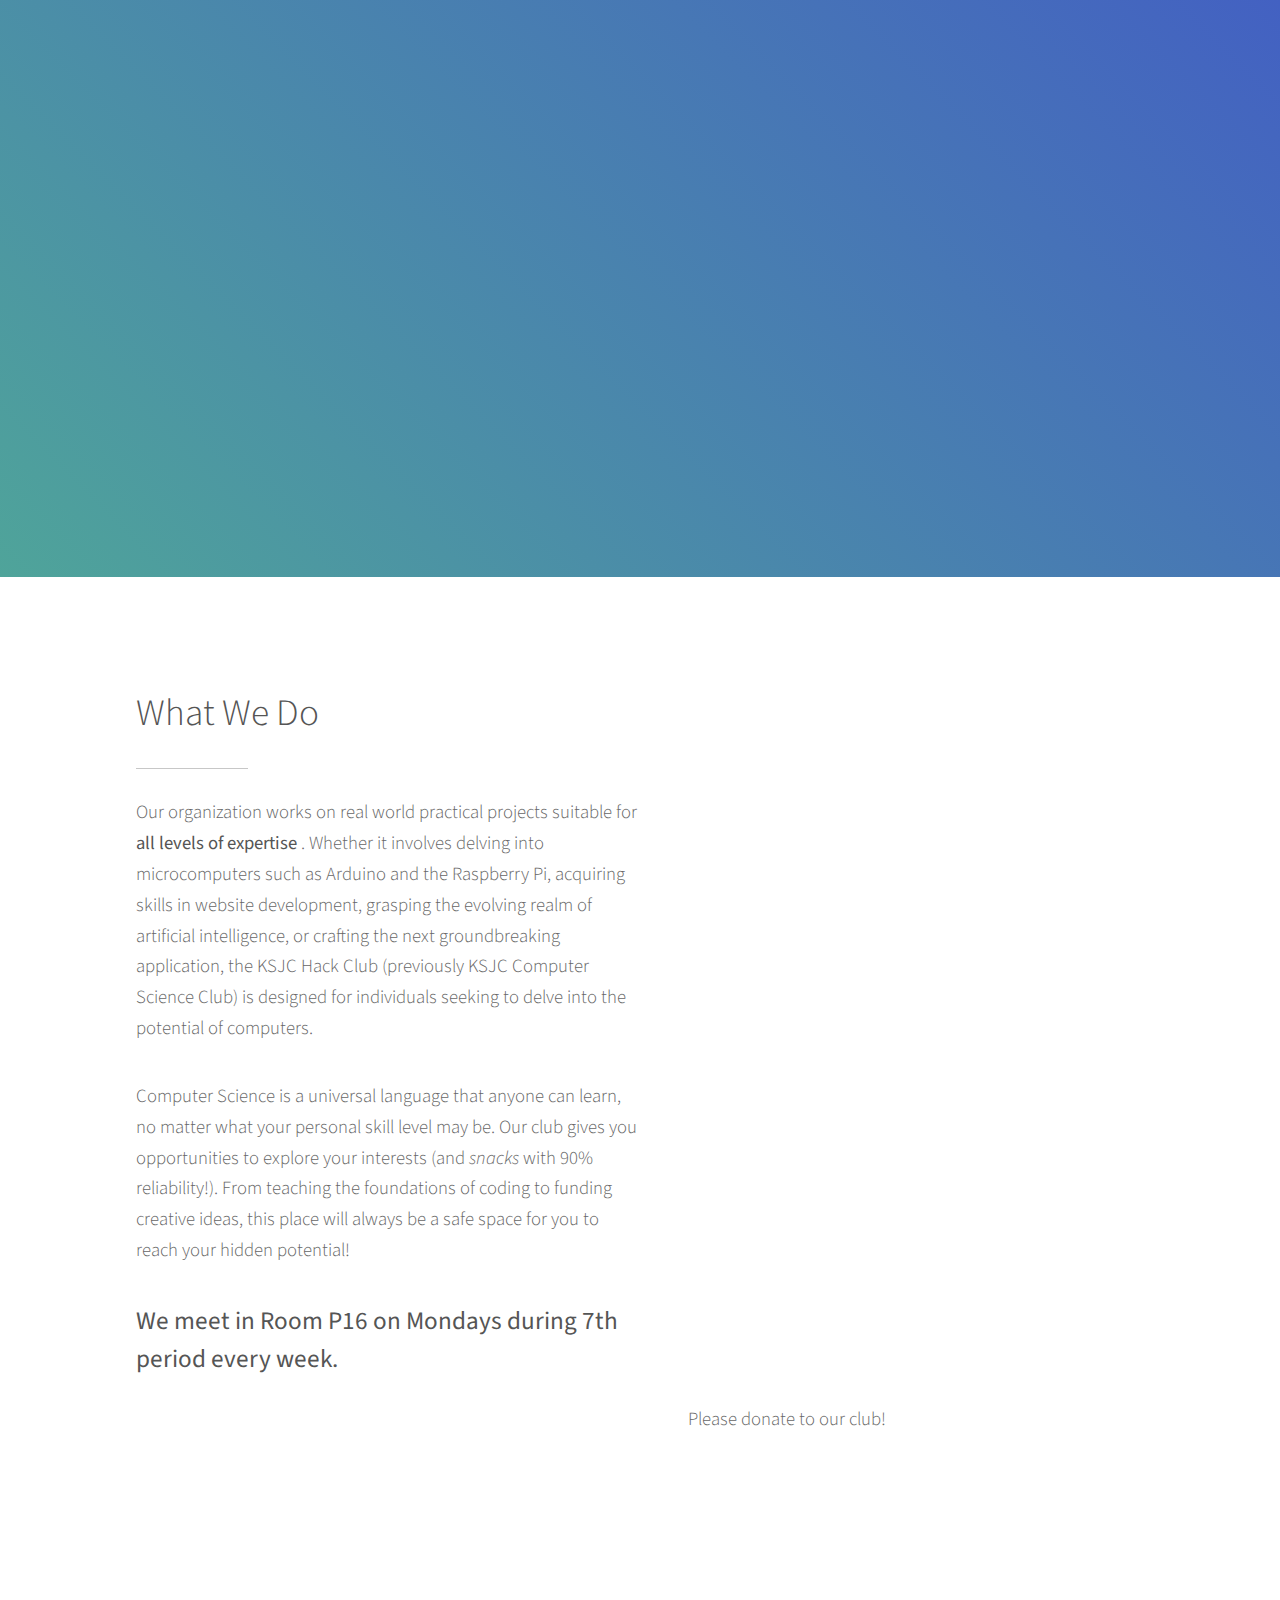
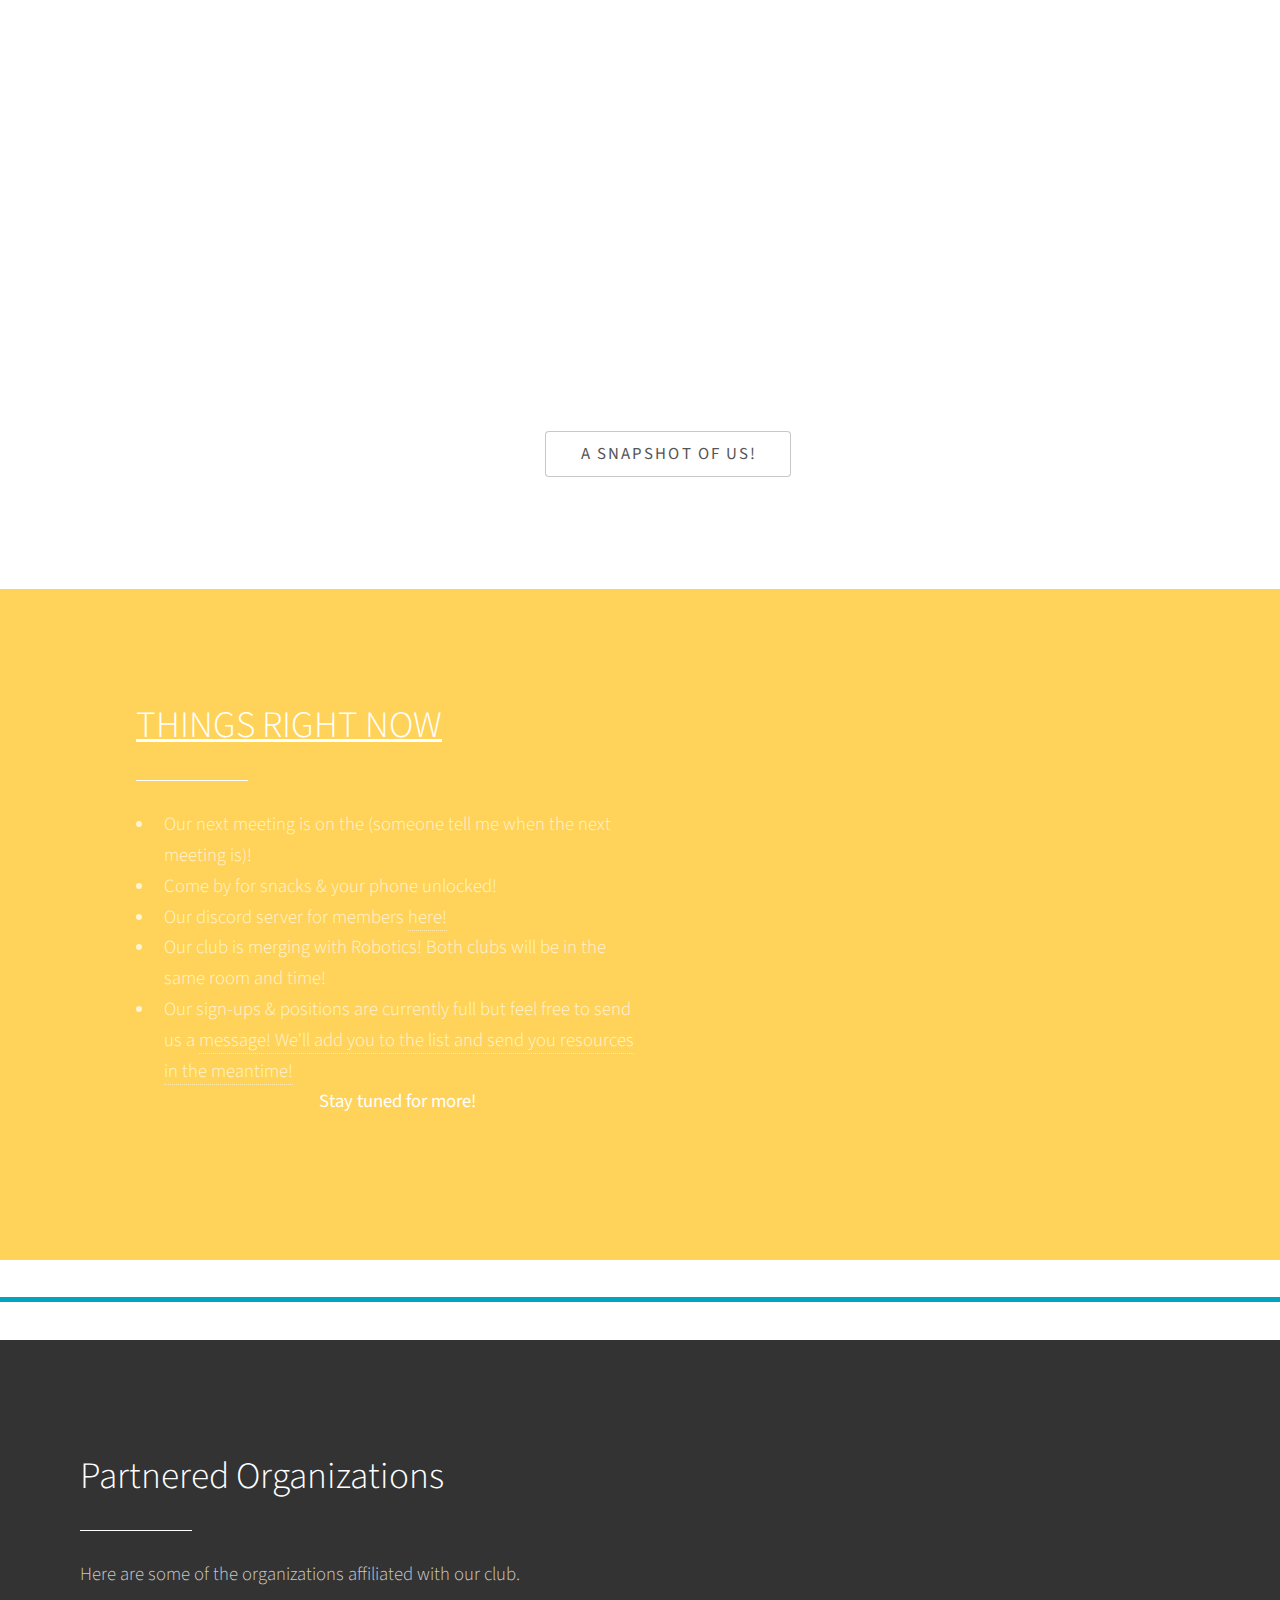
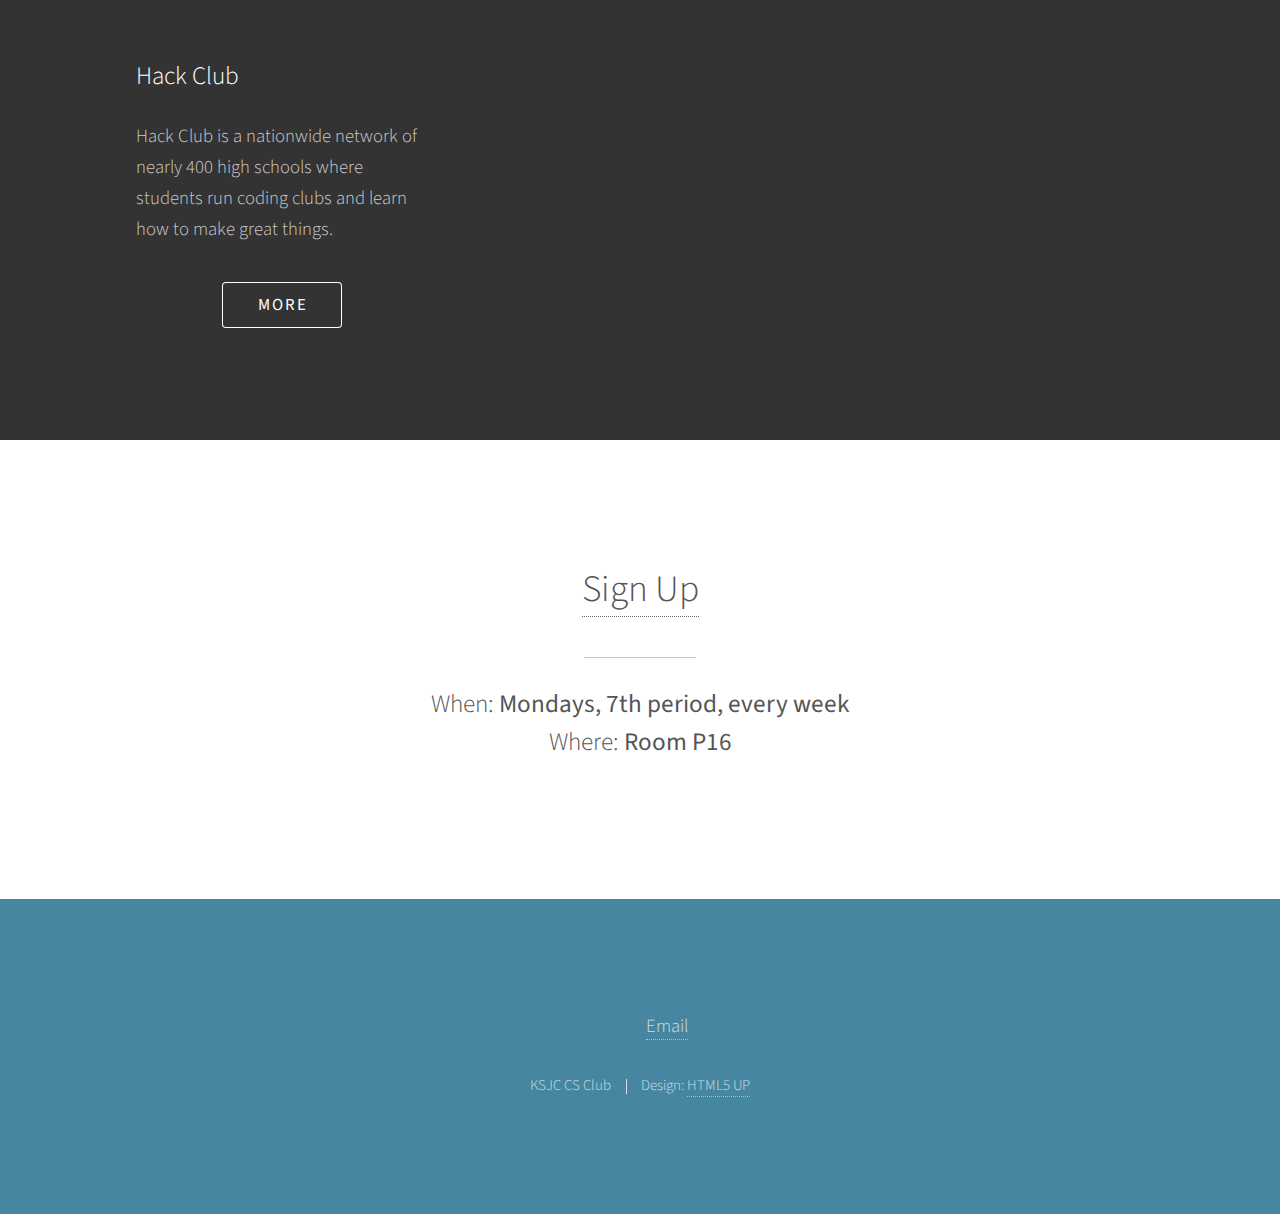
==== commit e83ca8bb: "Update index.html" ====
--- a/index.html
+++ b/index.html
@@ -64,14 +64,13 @@
 				<div class="container">
 					<div class="row gtr-150">
 						<div class="col-6 col-12-medium">
-							<div id="hackDesc">
 							<header class="major">
 								<h2>What We Do</h2>
 							</header>
 							<p id="epic">Our organization works on real world practical projects suitable for <strong> all levels of expertise </strong>. Whether it involves delving into microcomputers such as Arduino and the Raspberry Pi, acquiring skills in website development, grasping the evolving realm of artificial intelligence, or crafting the next groundbreaking application, the KSJC Hack Club (previously KSJC Computer Science Club) is designed for individuals seeking to delve into the potential of computers. </br> </p>
 							<p id="epic">Computer Science is a universal language that anyone can learn, no matter what your personal skill level may be. Our club gives you opportunities to explore your interests (and <i>snacks</i> with 90% reliability!). From teaching the foundations of coding to funding creative ideas, this place will always be a safe space for you to reach your hidden potential! </br> </p>
 
-							</div>
+							
 
 
               <strong> <h3>We meet in Room P16 on Mondays during 7th period every week.</h3> </strong>
--- a/assets/css/main.css
+++ b/assets/css/main.css
@@ -4282,9 +4282,3 @@
 	float: right;
 	
 }
-
-#hackDesc{
-	position: relative;
-	float: left;
-	
-}
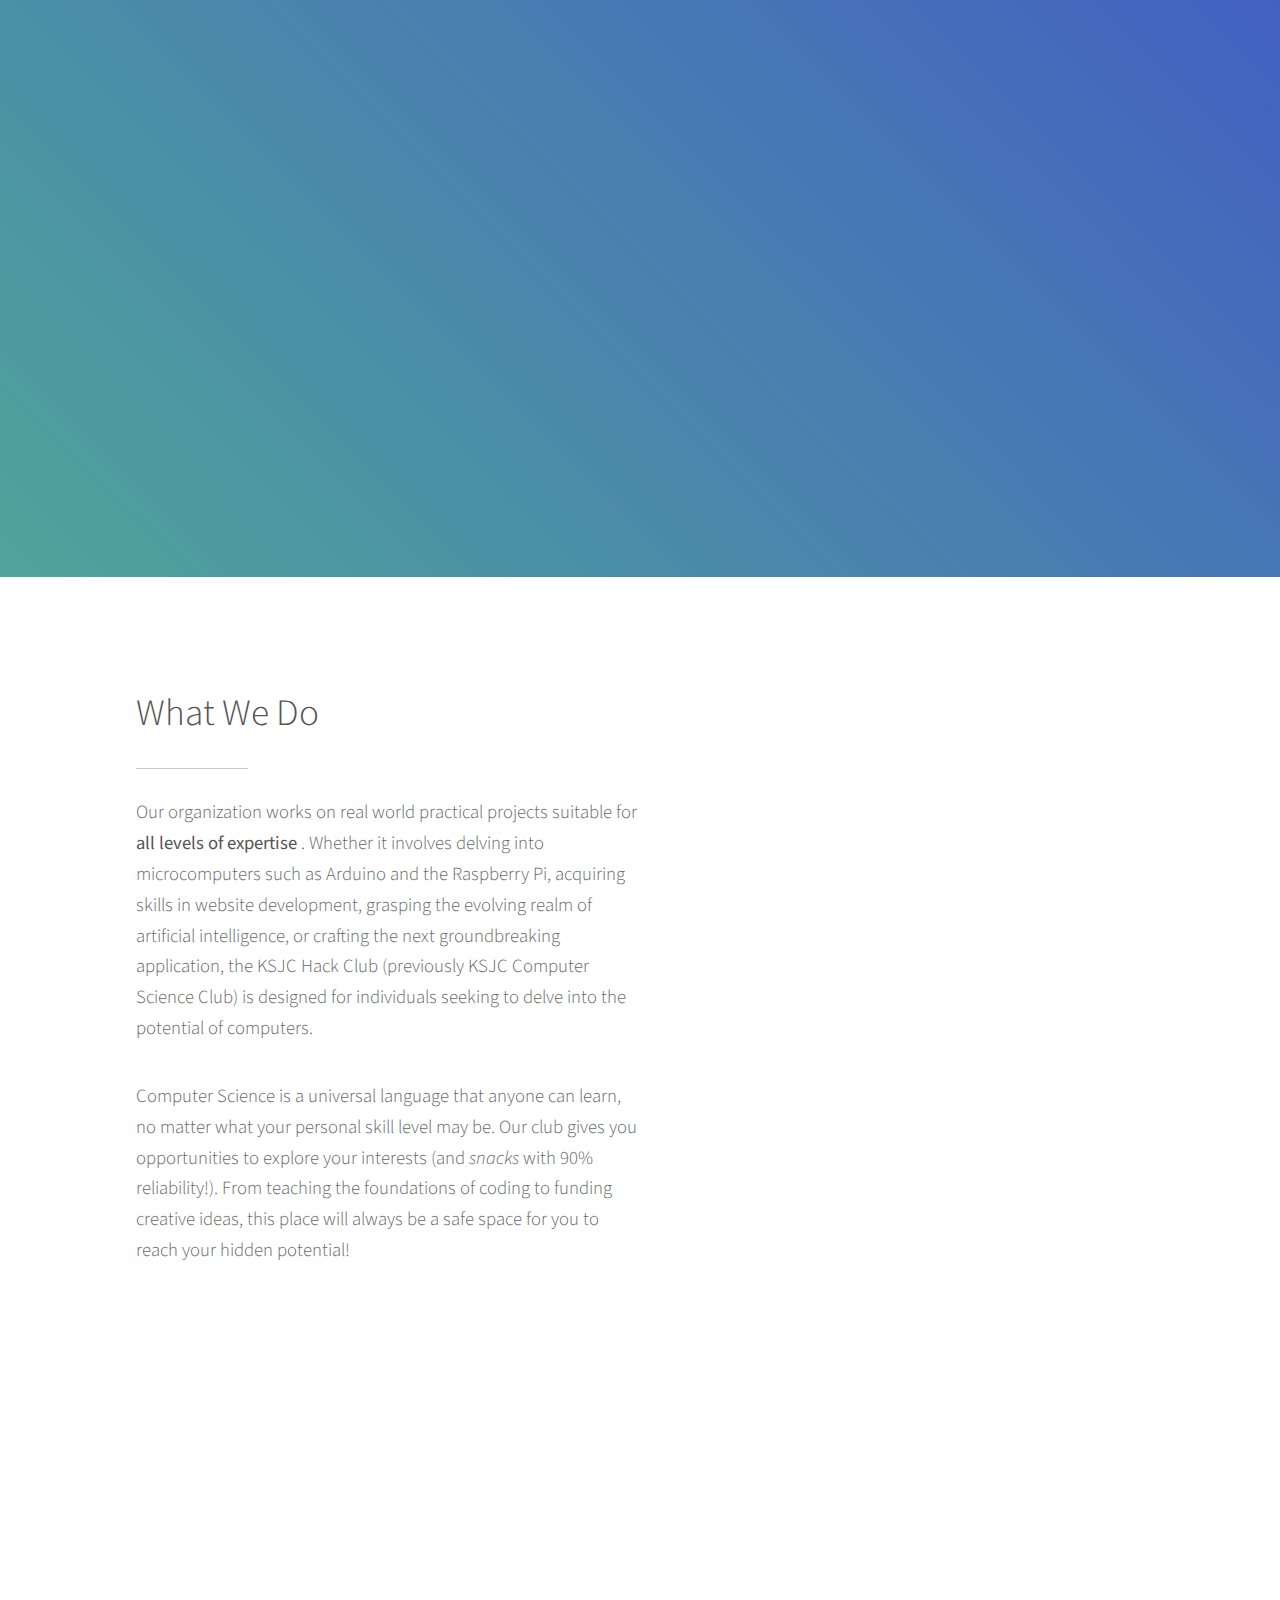
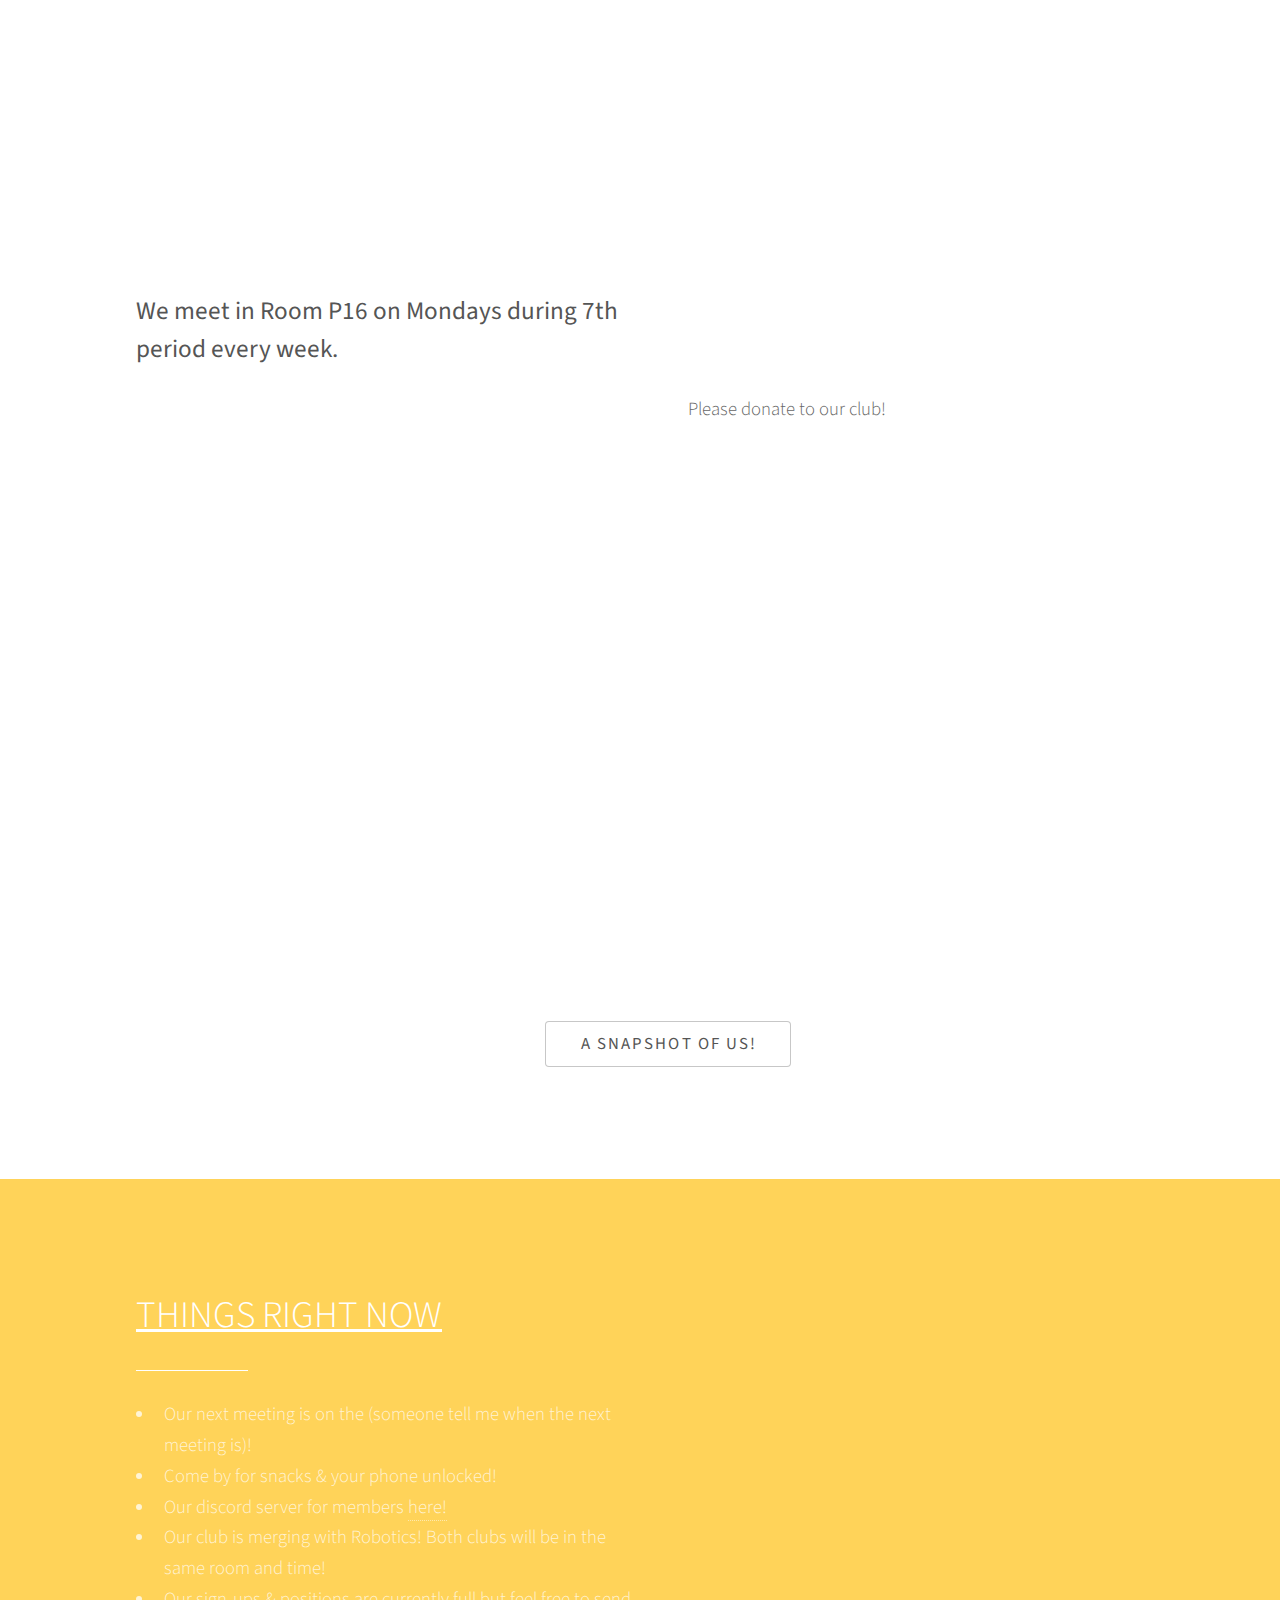
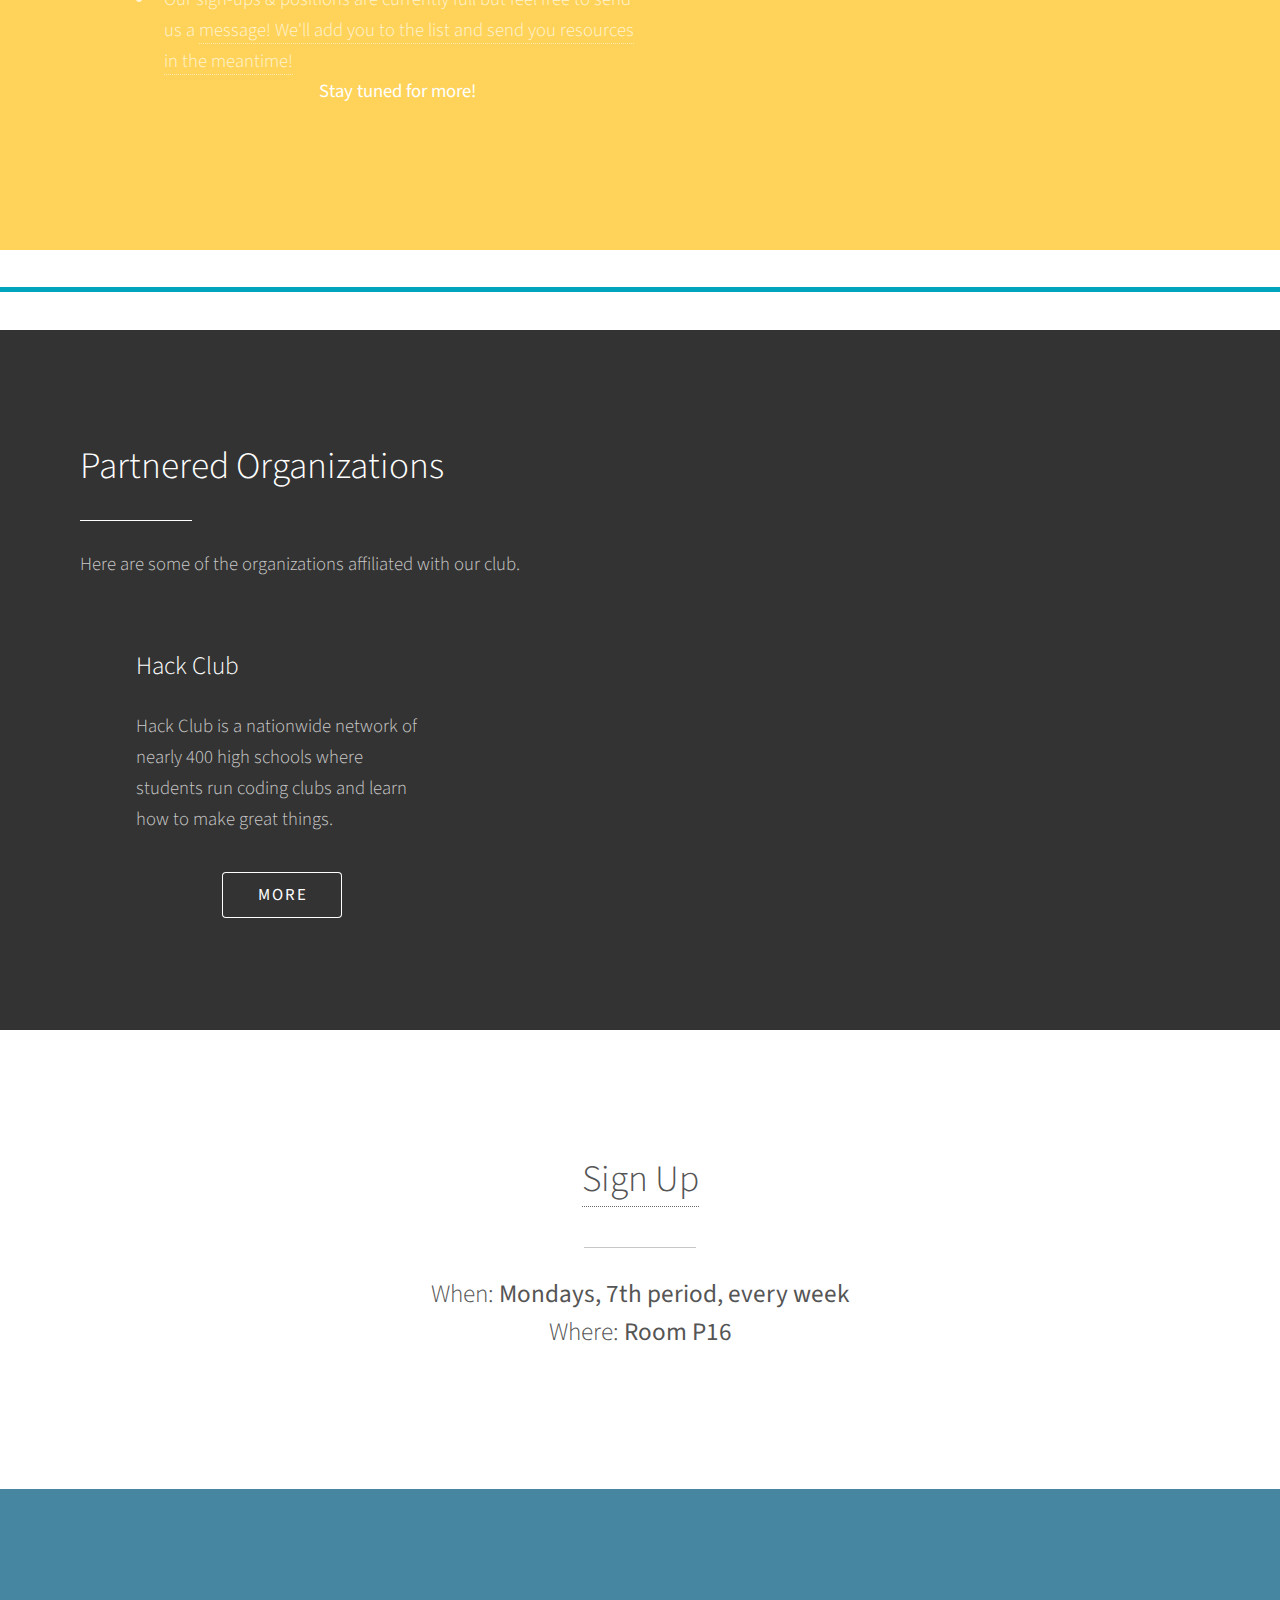
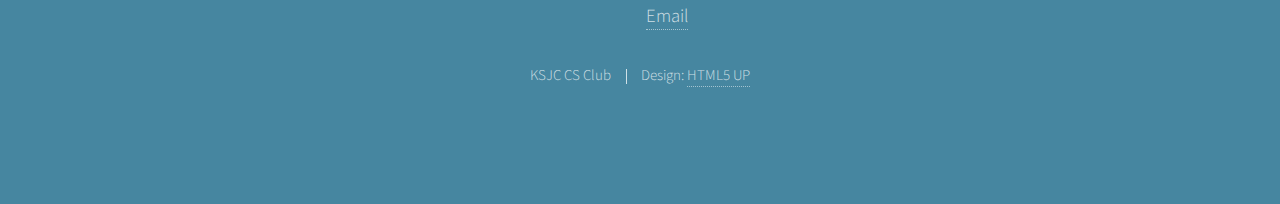
==== commit 72836cff: "Update index.html" ====
--- a/index.html
+++ b/index.html
@@ -69,7 +69,11 @@
 							</header>
 							<p id="epic">Our organization works on real world practical projects suitable for <strong> all levels of expertise </strong>. Whether it involves delving into microcomputers such as Arduino and the Raspberry Pi, acquiring skills in website development, grasping the evolving realm of artificial intelligence, or crafting the next groundbreaking application, the KSJC Hack Club (previously KSJC Computer Science Club) is designed for individuals seeking to delve into the potential of computers. </br> </p>
 							<p id="epic">Computer Science is a universal language that anyone can learn, no matter what your personal skill level may be. Our club gives you opportunities to explore your interests (and <i>snacks</i> with 90% reliability!). From teaching the foundations of coding to funding creative ideas, this place will always be a safe space for you to reach your hidden potential! </br> </p>
-
+					<!--praying this works lmao-->
+					<div id="donateForm">
+						<p>Please donate to our club!</p>
+						<iframe src="https://hcb.hackclub.com/donations/start/kipp-san-jose-collegiate-hackathon-4143afc1-fc00-4ed0-95c6-8da1abe2e7f4" style="border:none;" name="donateFrame" scrolling="yes" frameborder="0" marginheight="0px" marginwidth="0px" height="512px" width="512px" allowfullscreen></iframe>
+					</div>
 							
 
 
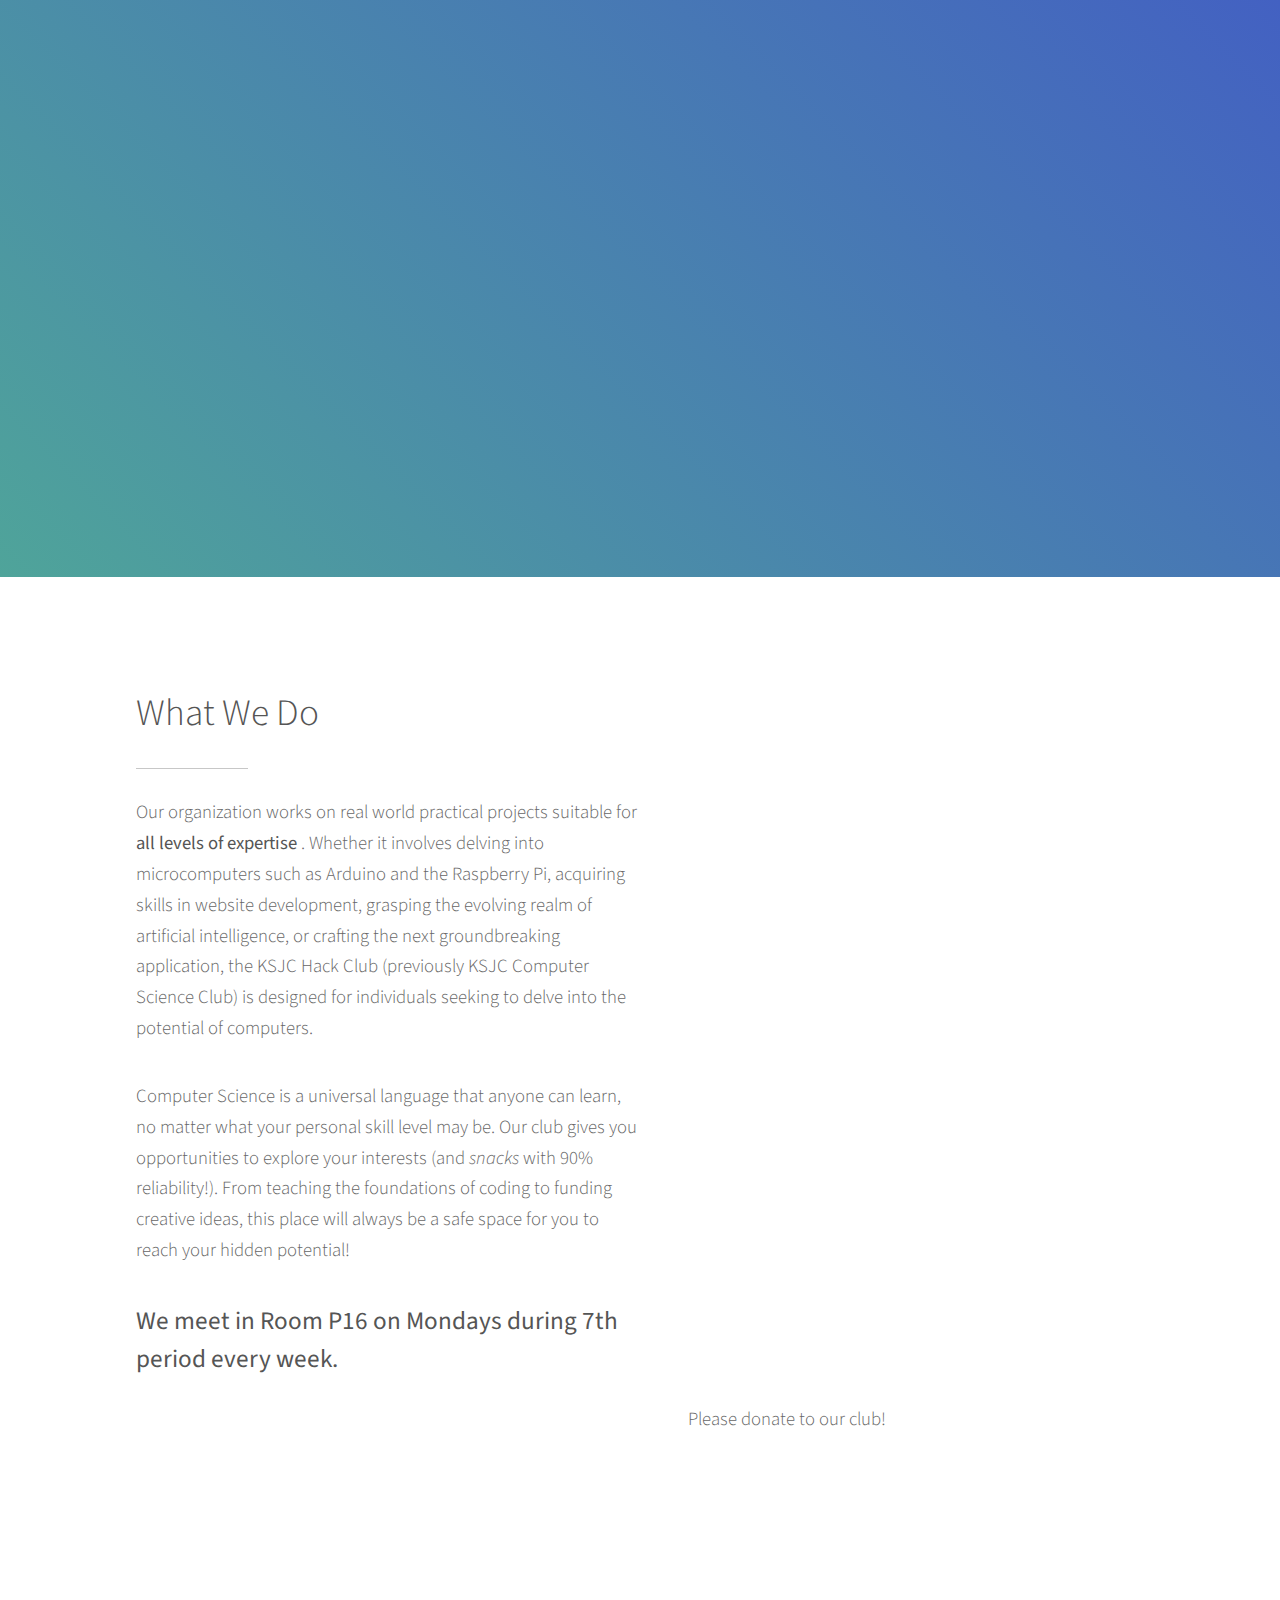
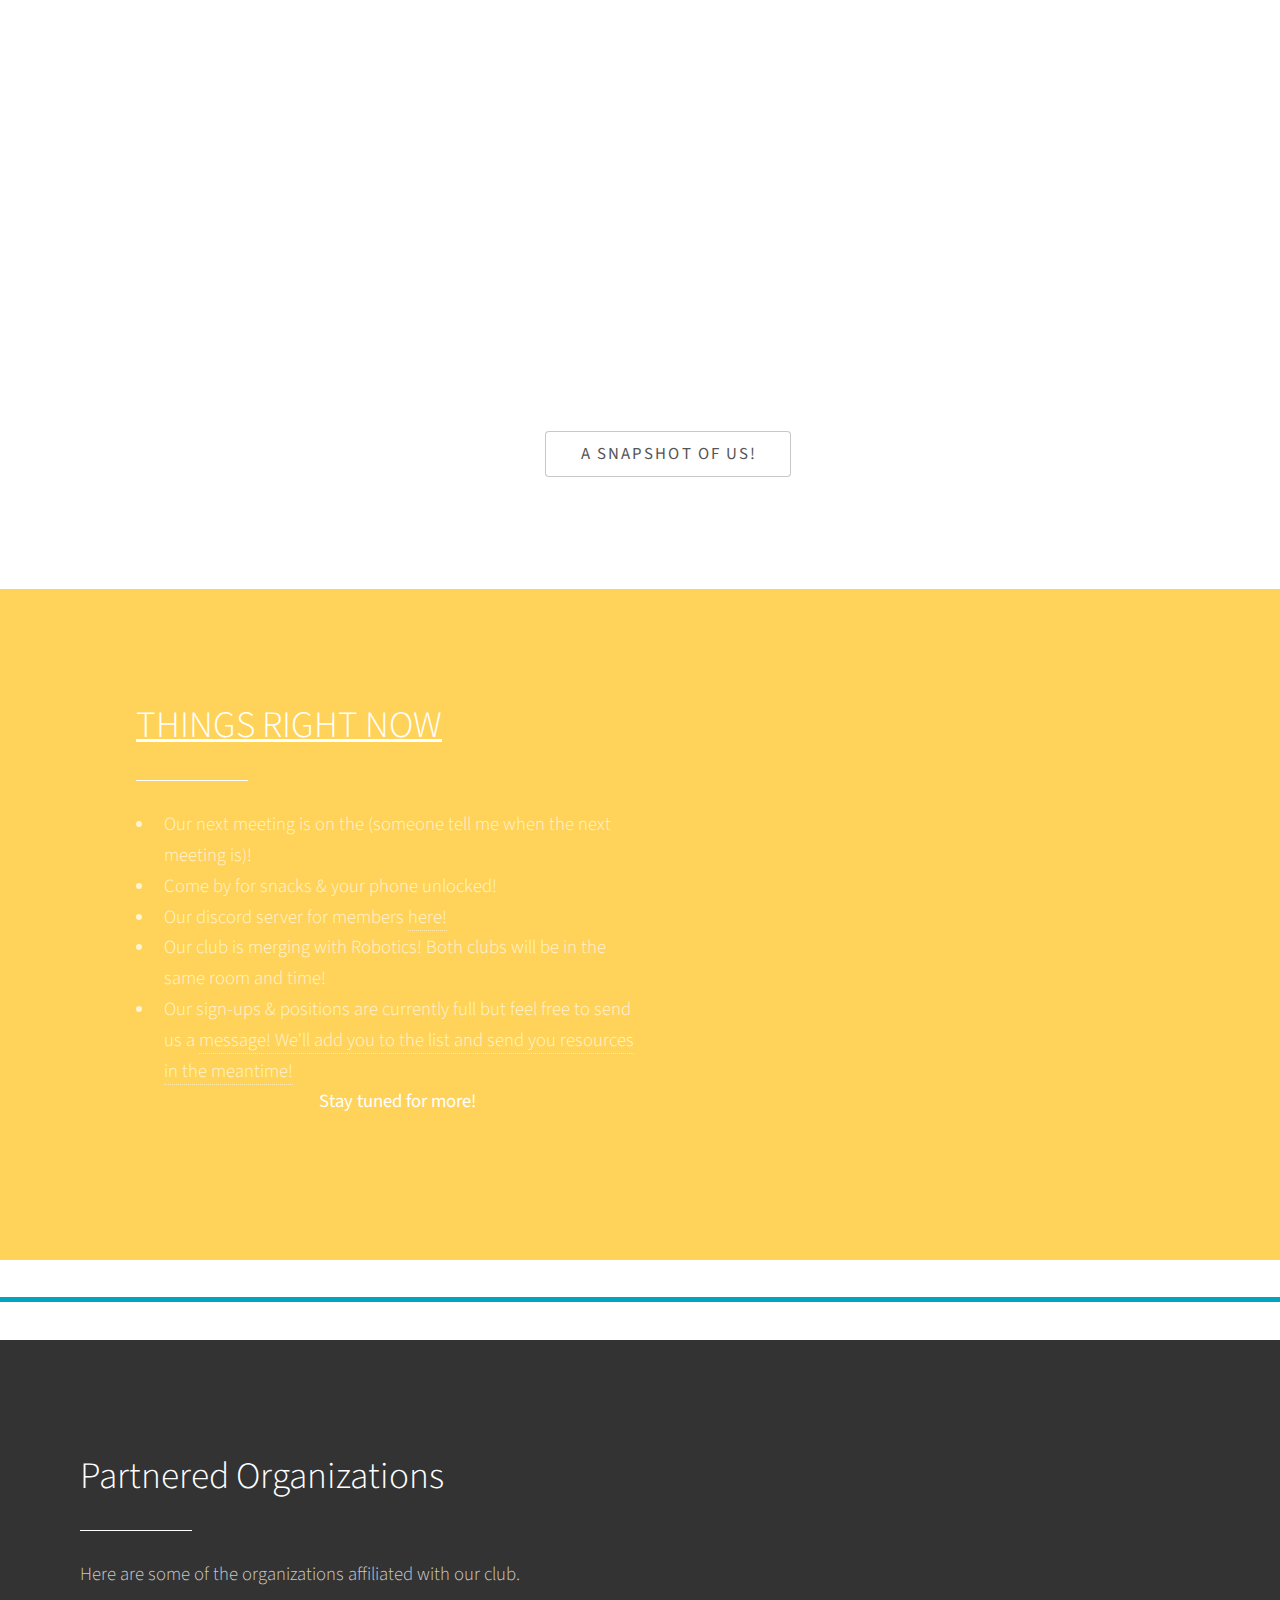
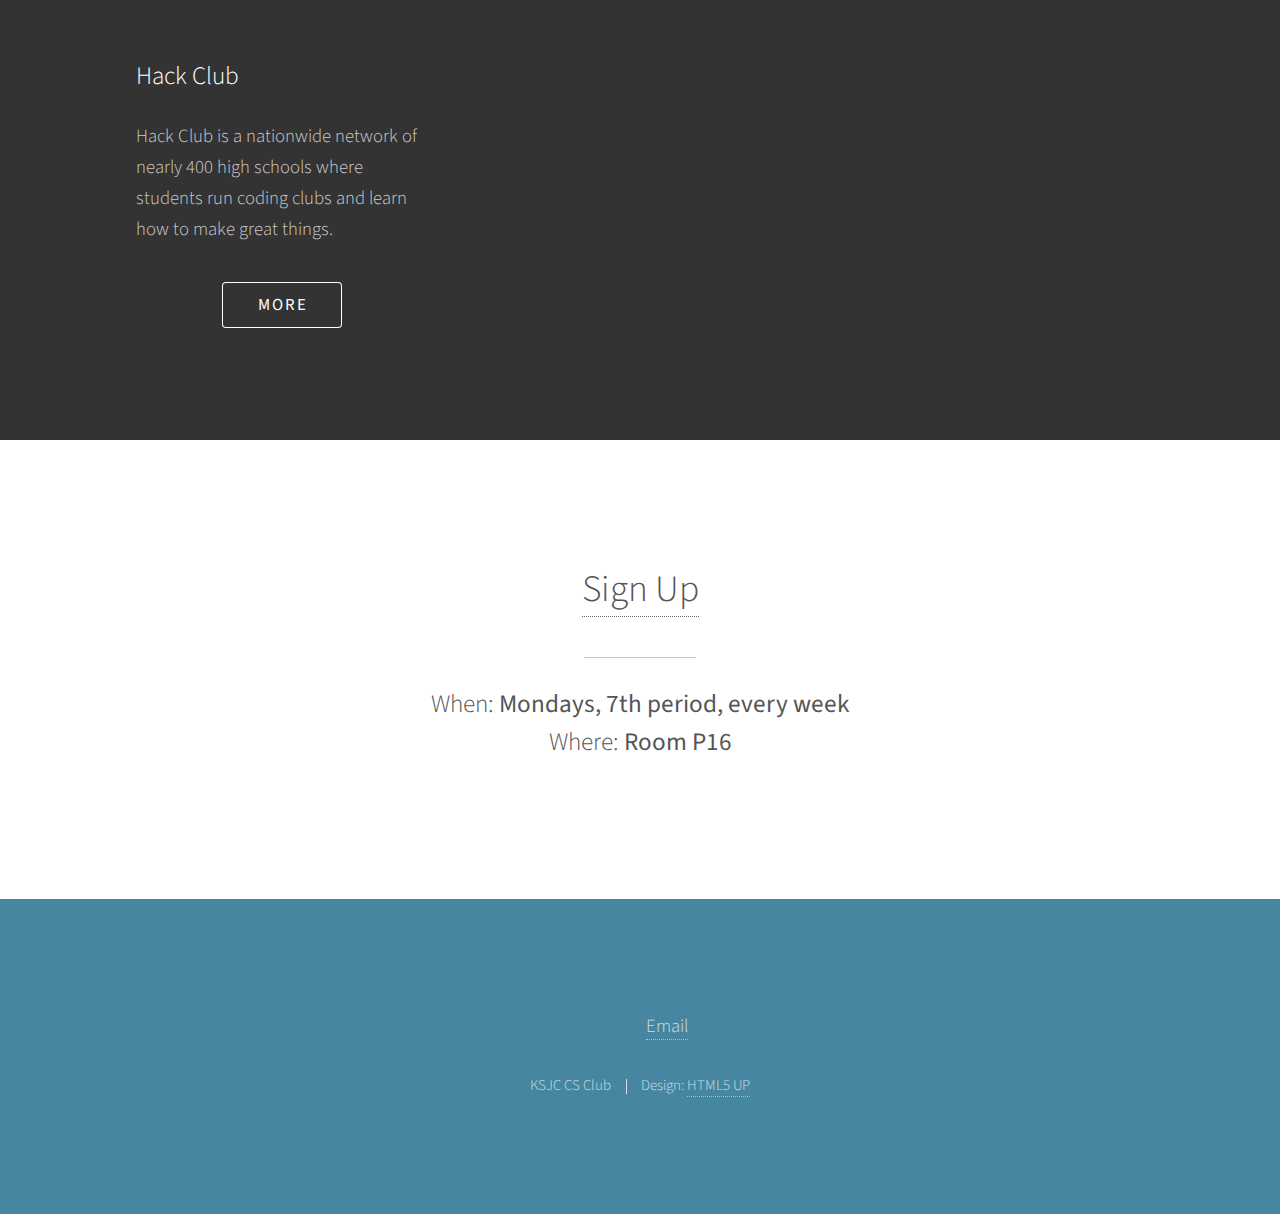
==== commit 5dbb54ab: "Update index.html" ====
--- a/index.html
+++ b/index.html
@@ -69,11 +69,7 @@
 							</header>
 							<p id="epic">Our organization works on real world practical projects suitable for <strong> all levels of expertise </strong>. Whether it involves delving into microcomputers such as Arduino and the Raspberry Pi, acquiring skills in website development, grasping the evolving realm of artificial intelligence, or crafting the next groundbreaking application, the KSJC Hack Club (previously KSJC Computer Science Club) is designed for individuals seeking to delve into the potential of computers. </br> </p>
 							<p id="epic">Computer Science is a universal language that anyone can learn, no matter what your personal skill level may be. Our club gives you opportunities to explore your interests (and <i>snacks</i> with 90% reliability!). From teaching the foundations of coding to funding creative ideas, this place will always be a safe space for you to reach your hidden potential! </br> </p>
-					<!--praying this works lmao-->
-					<div id="donateForm">
-						<p>Please donate to our club!</p>
-						<iframe src="https://hcb.hackclub.com/donations/start/kipp-san-jose-collegiate-hackathon-4143afc1-fc00-4ed0-95c6-8da1abe2e7f4" style="border:none;" name="donateFrame" scrolling="yes" frameborder="0" marginheight="0px" marginwidth="0px" height="512px" width="512px" allowfullscreen></iframe>
-					</div>
+					
 							
 
 
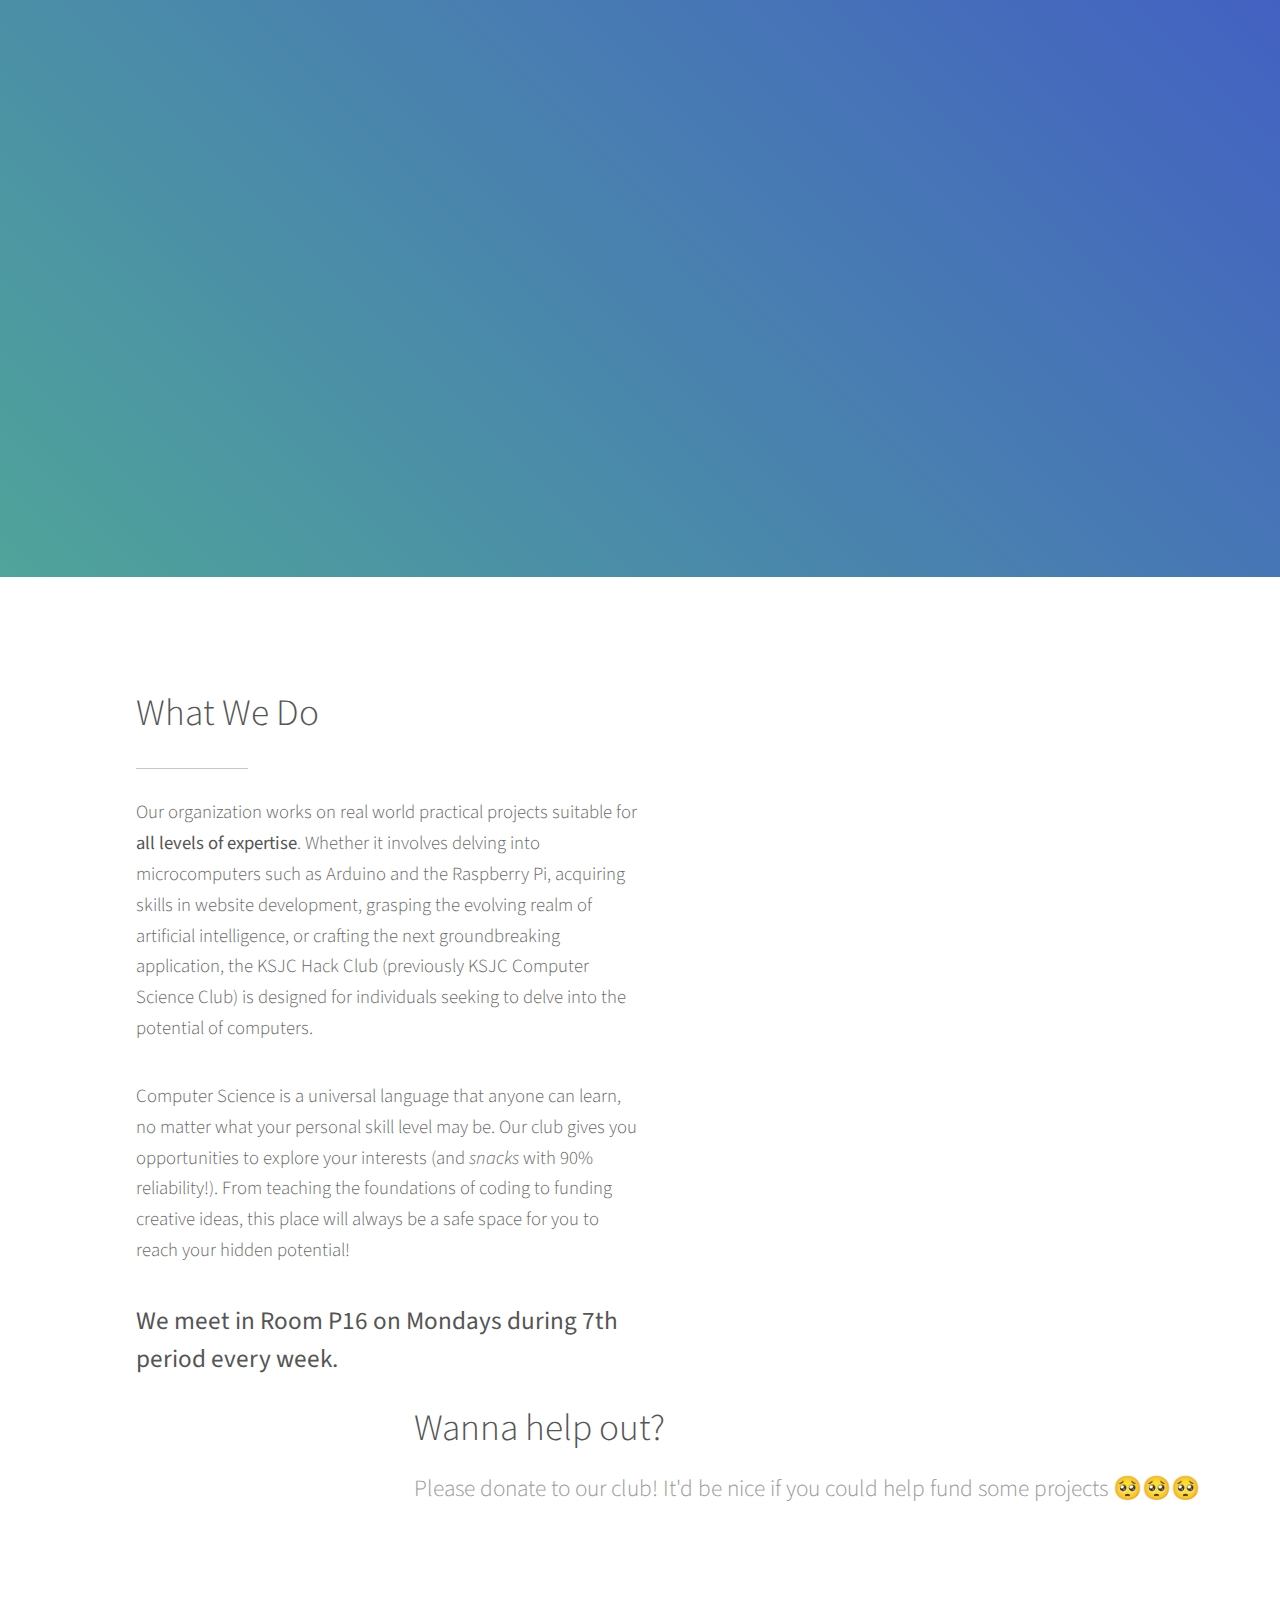
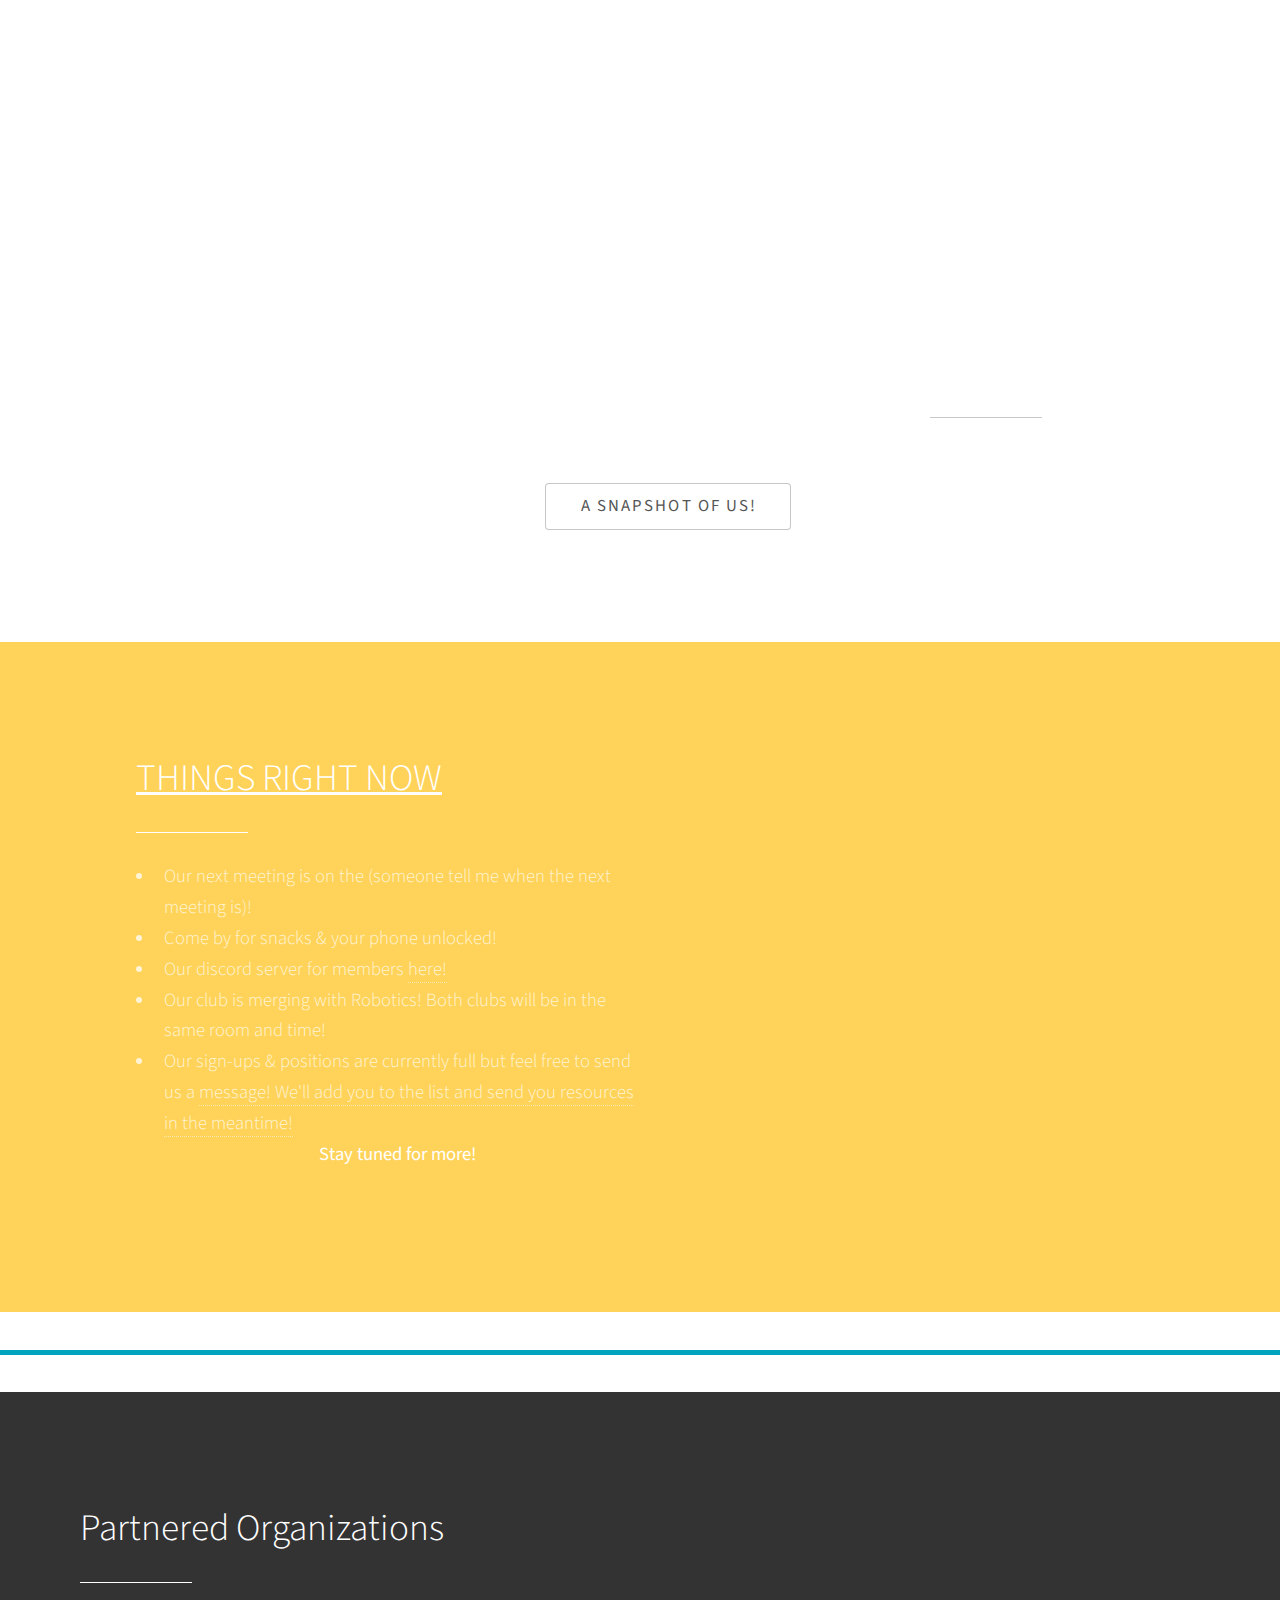
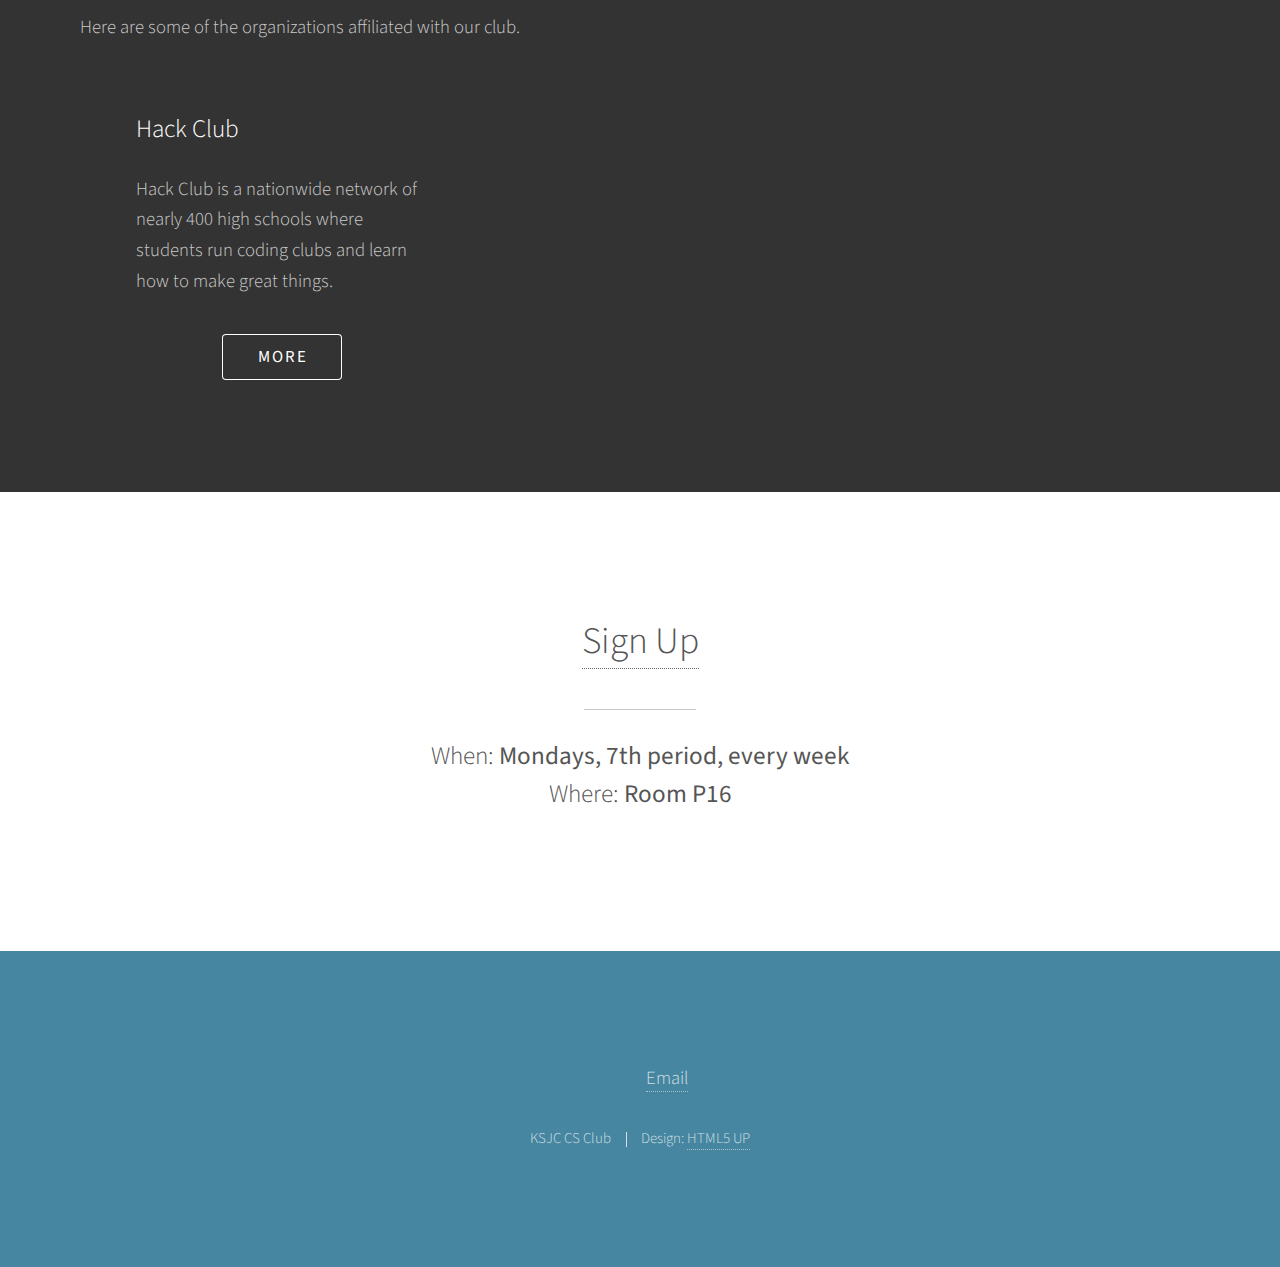
==== commit 5a3375b2: "Update index.html" ====
--- a/index.html
+++ b/index.html
@@ -67,7 +67,7 @@
 							<header class="major">
 								<h2>What We Do</h2>
 							</header>
-							<p id="epic">Our organization works on real world practical projects suitable for <strong> all levels of expertise </strong>. Whether it involves delving into microcomputers such as Arduino and the Raspberry Pi, acquiring skills in website development, grasping the evolving realm of artificial intelligence, or crafting the next groundbreaking application, the KSJC Hack Club (previously KSJC Computer Science Club) is designed for individuals seeking to delve into the potential of computers. </br> </p>
+							<p id="epic">Our organization works on real world practical projects suitable for <strong> all levels of expertise</strong>. Whether it involves delving into microcomputers such as Arduino and the Raspberry Pi, acquiring skills in website development, grasping the evolving realm of artificial intelligence, or crafting the next groundbreaking application, the KSJC Hack Club (previously KSJC Computer Science Club) is designed for individuals seeking to delve into the potential of computers. </br> </p>
 							<p id="epic">Computer Science is a universal language that anyone can learn, no matter what your personal skill level may be. Our club gives you opportunities to explore your interests (and <i>snacks</i> with 90% reliability!). From teaching the foundations of coding to funding creative ideas, this place will always be a safe space for you to reach your hidden potential! </br> </p>
 					
 							
@@ -77,7 +77,9 @@
 						</div>
 		<!-- Donate button! (hopefully this works) -->
 					<div id="donateForm">
-						<p>Please donate to our club!</p>
+						<header class="major">
+							<h2>Wanna help out?</h2>
+						<p>Please donate to our club! It'd be nice if you could help fund some projects 🥺🥺🥺</p>
 						<iframe src="https://hcb.hackclub.com/donations/start/kipp-san-jose-collegiate-hackathon-4143afc1-fc00-4ed0-95c6-8da1abe2e7f4" style="border:none;" name="donateFrame" scrolling="yes" frameborder="0" marginheight="0px" marginwidth="0px" height="512px" width="512px" allowfullscreen></iframe>
 					</div>
             <!-- Image above What We Do section-->
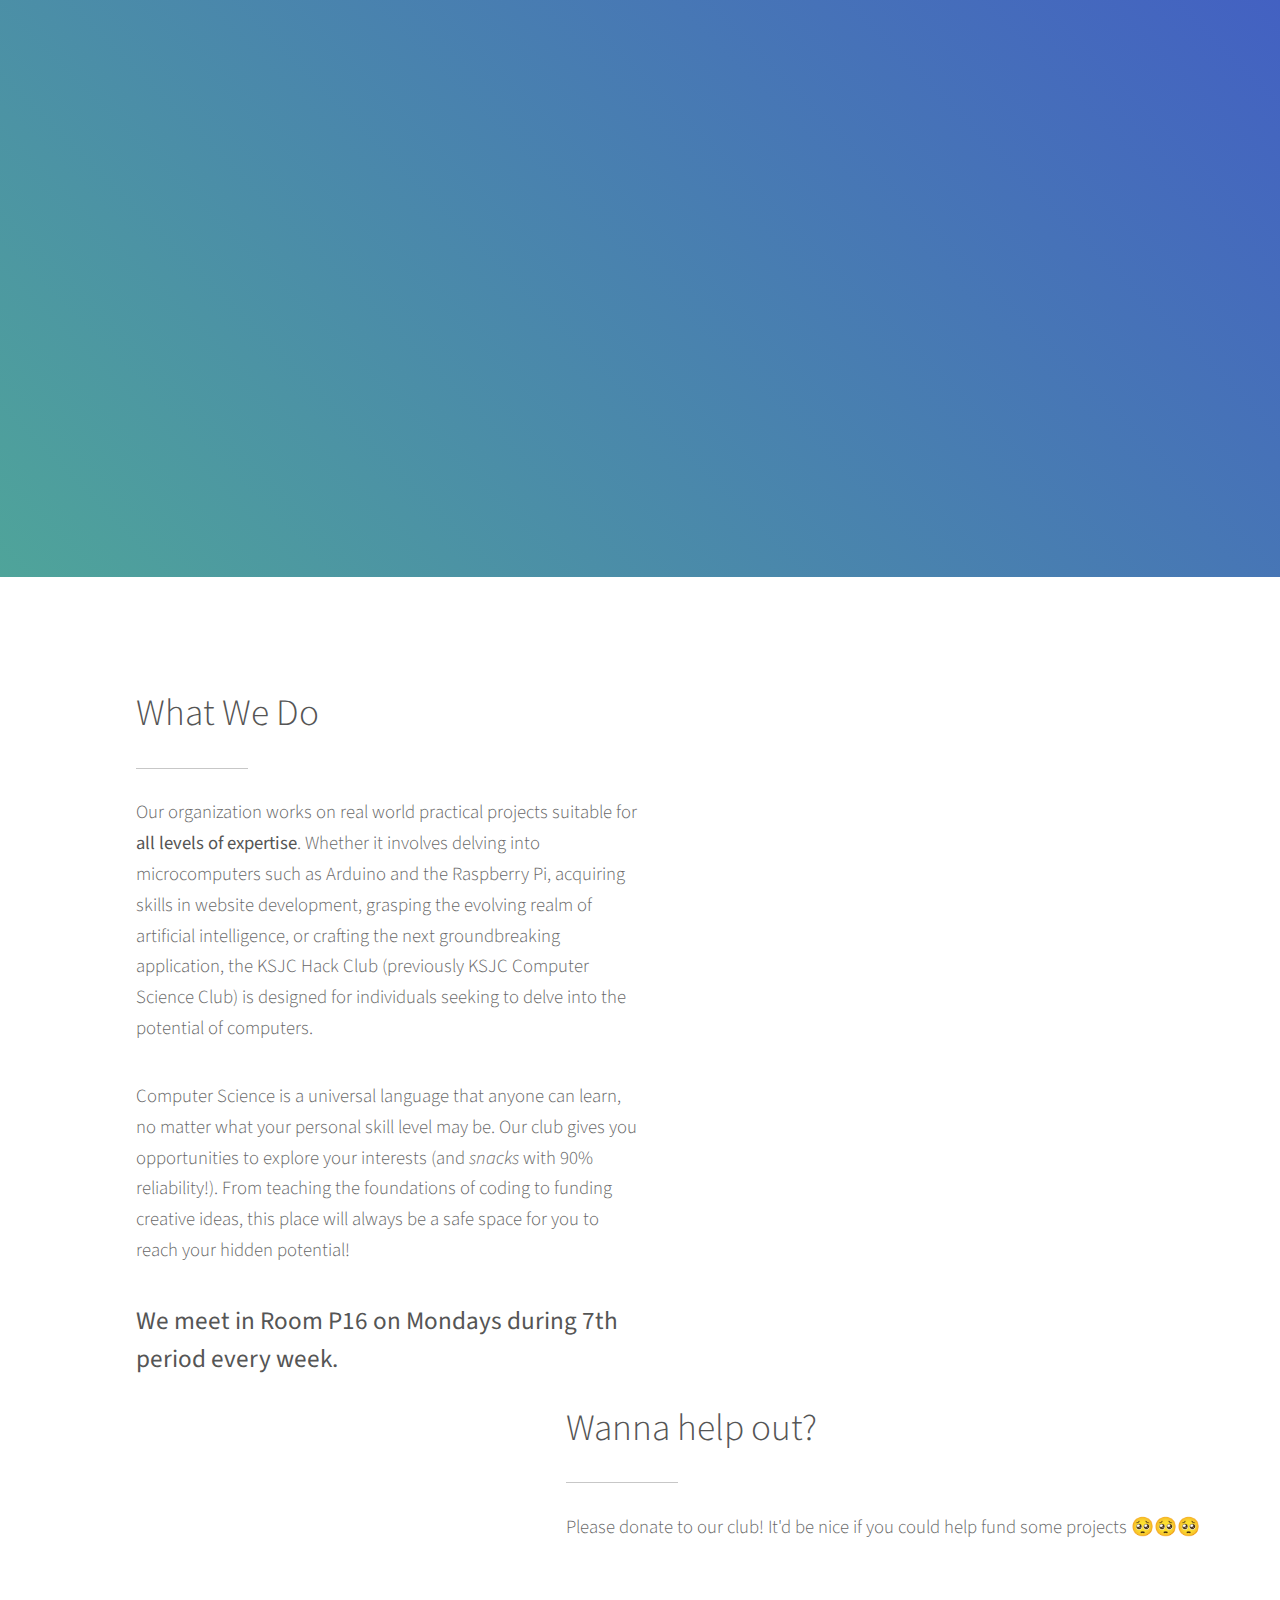
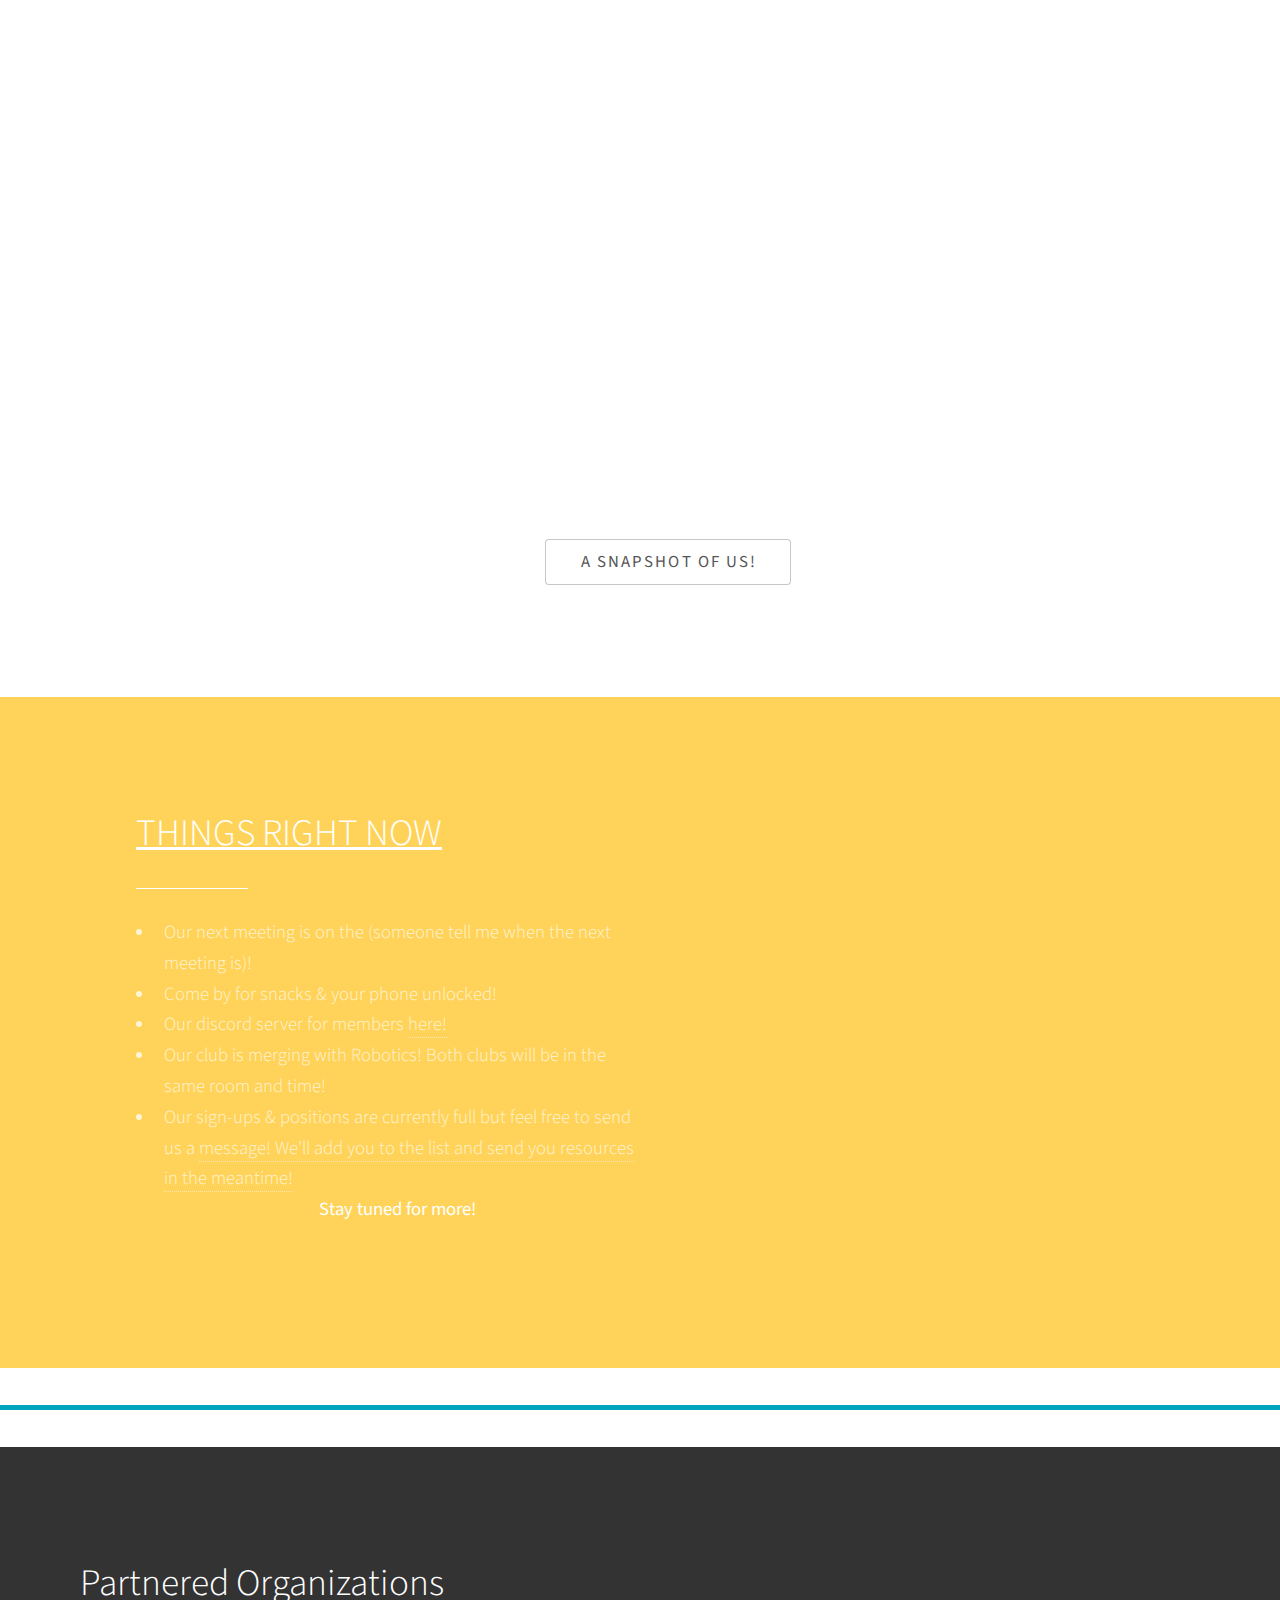
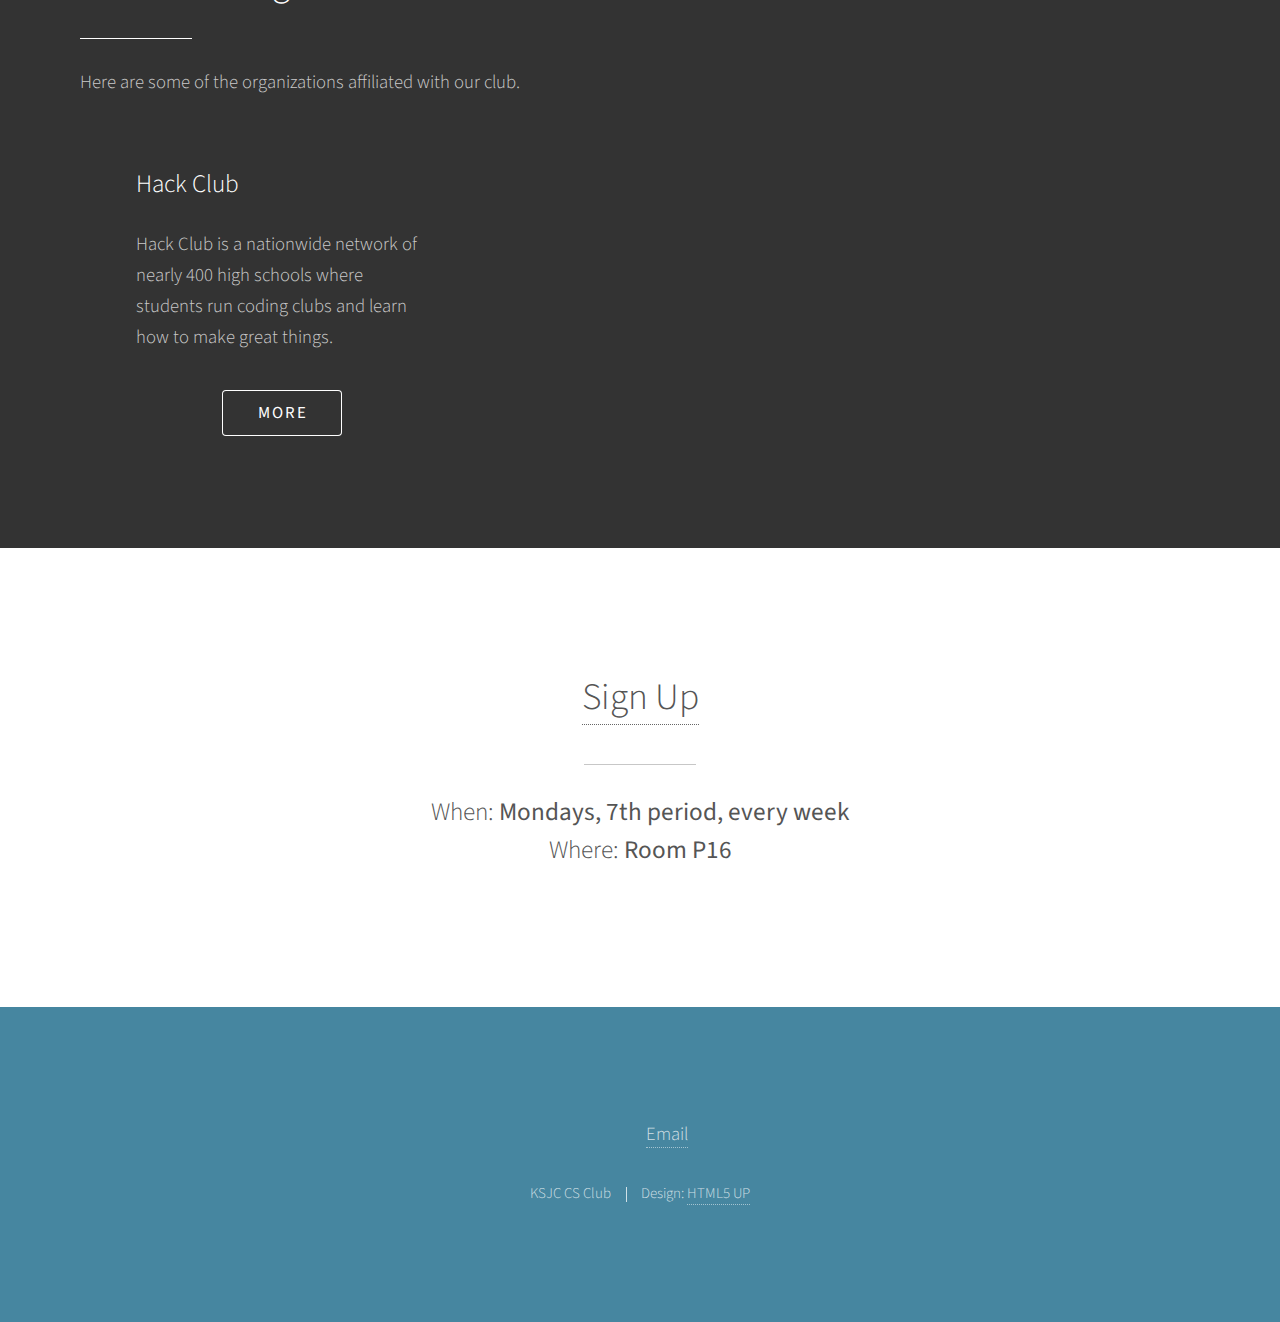
==== commit 0c5b363e: "Update index.html" ====
--- a/index.html
+++ b/index.html
@@ -79,6 +79,7 @@
 					<div id="donateForm">
 						<header class="major">
 							<h2>Wanna help out?</h2>
+						</header>
 						<p>Please donate to our club! It'd be nice if you could help fund some projects 🥺🥺🥺</p>
 						<iframe src="https://hcb.hackclub.com/donations/start/kipp-san-jose-collegiate-hackathon-4143afc1-fc00-4ed0-95c6-8da1abe2e7f4" style="border:none;" name="donateFrame" scrolling="yes" frameborder="0" marginheight="0px" marginwidth="0px" height="512px" width="512px" allowfullscreen></iframe>
 					</div>
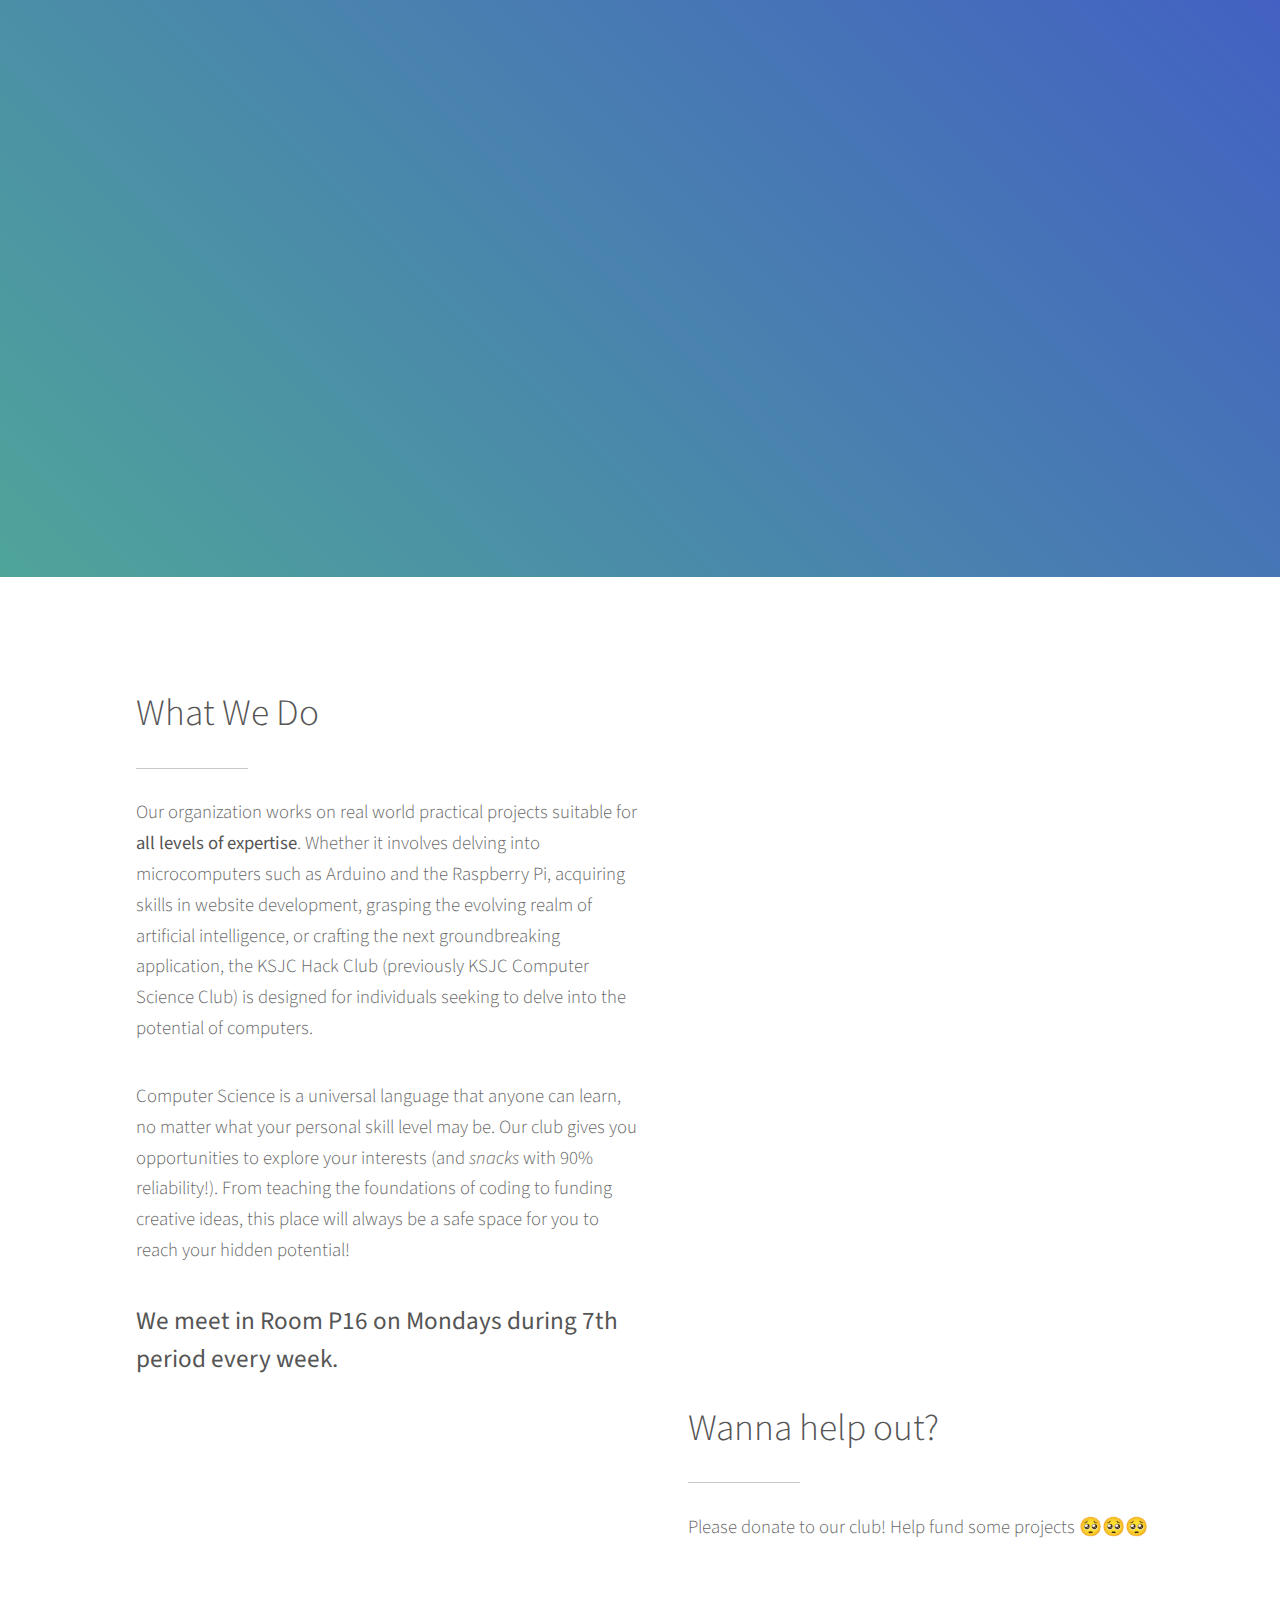
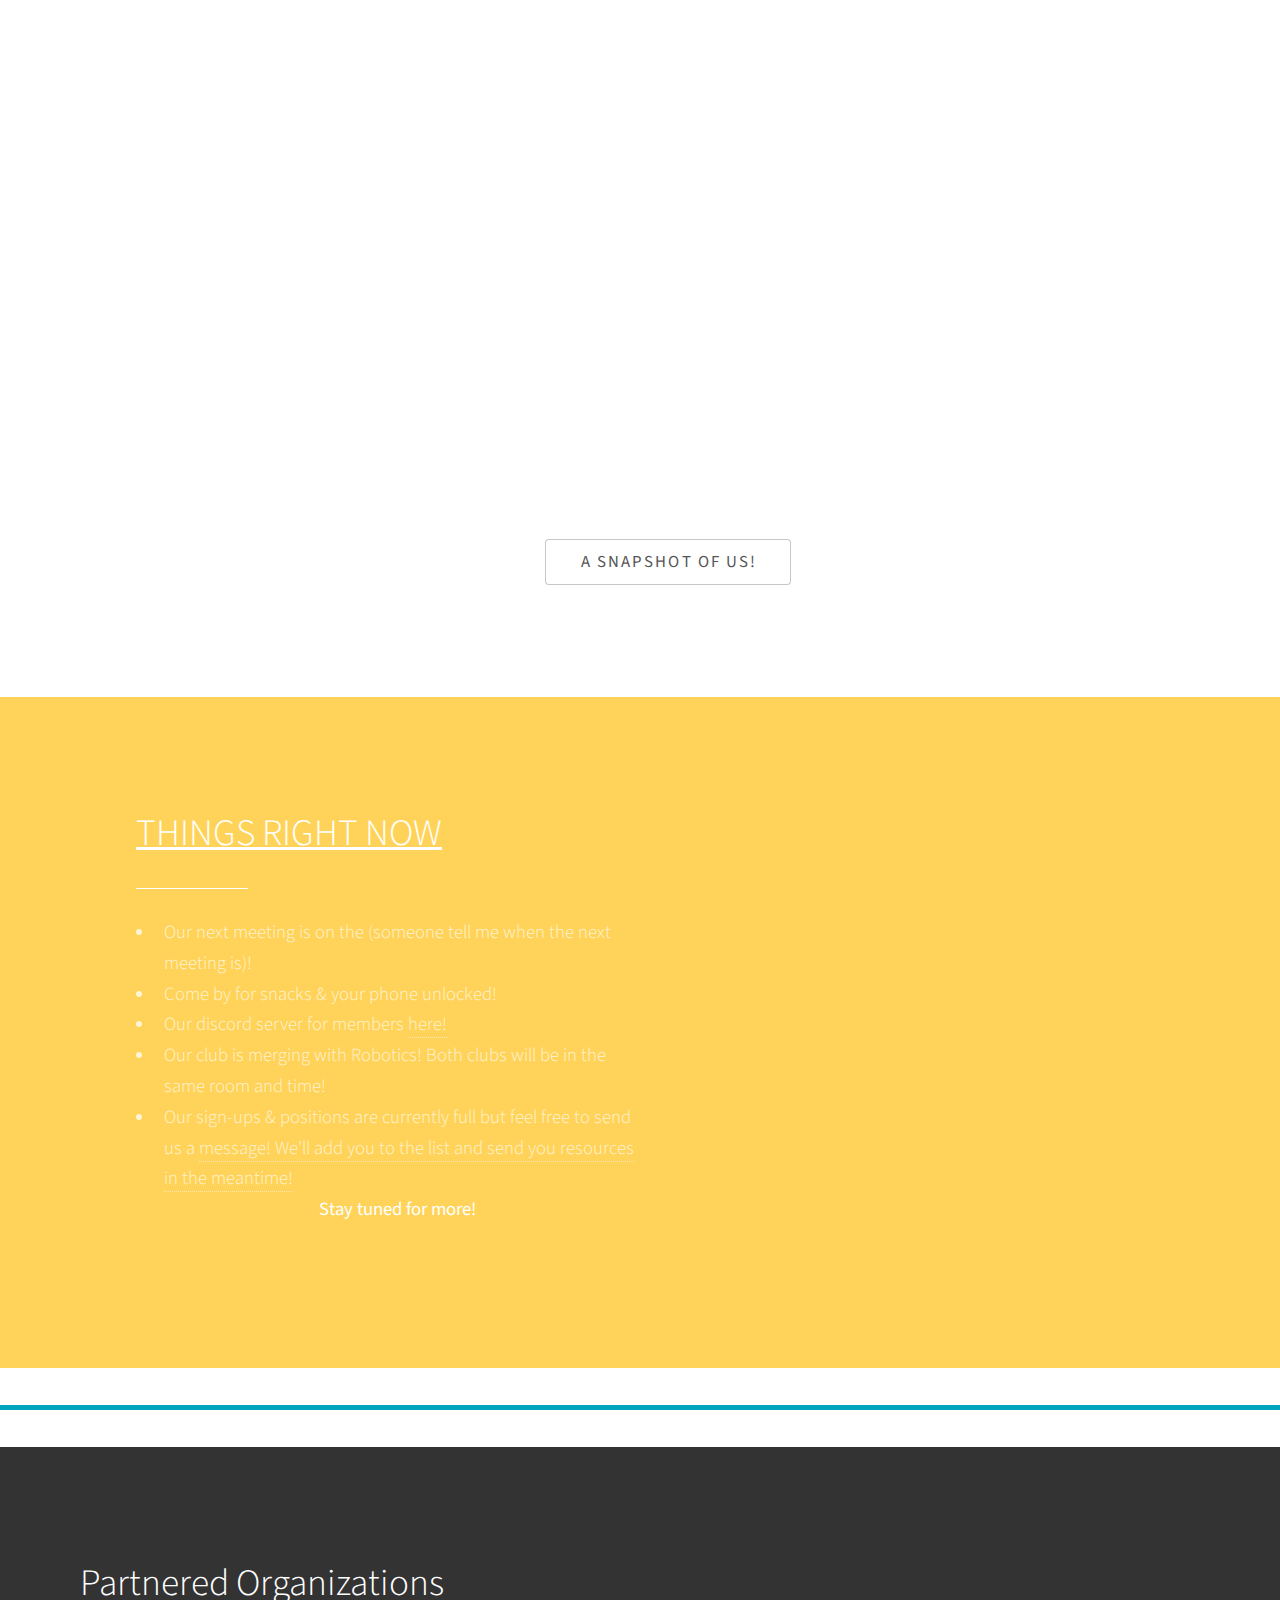
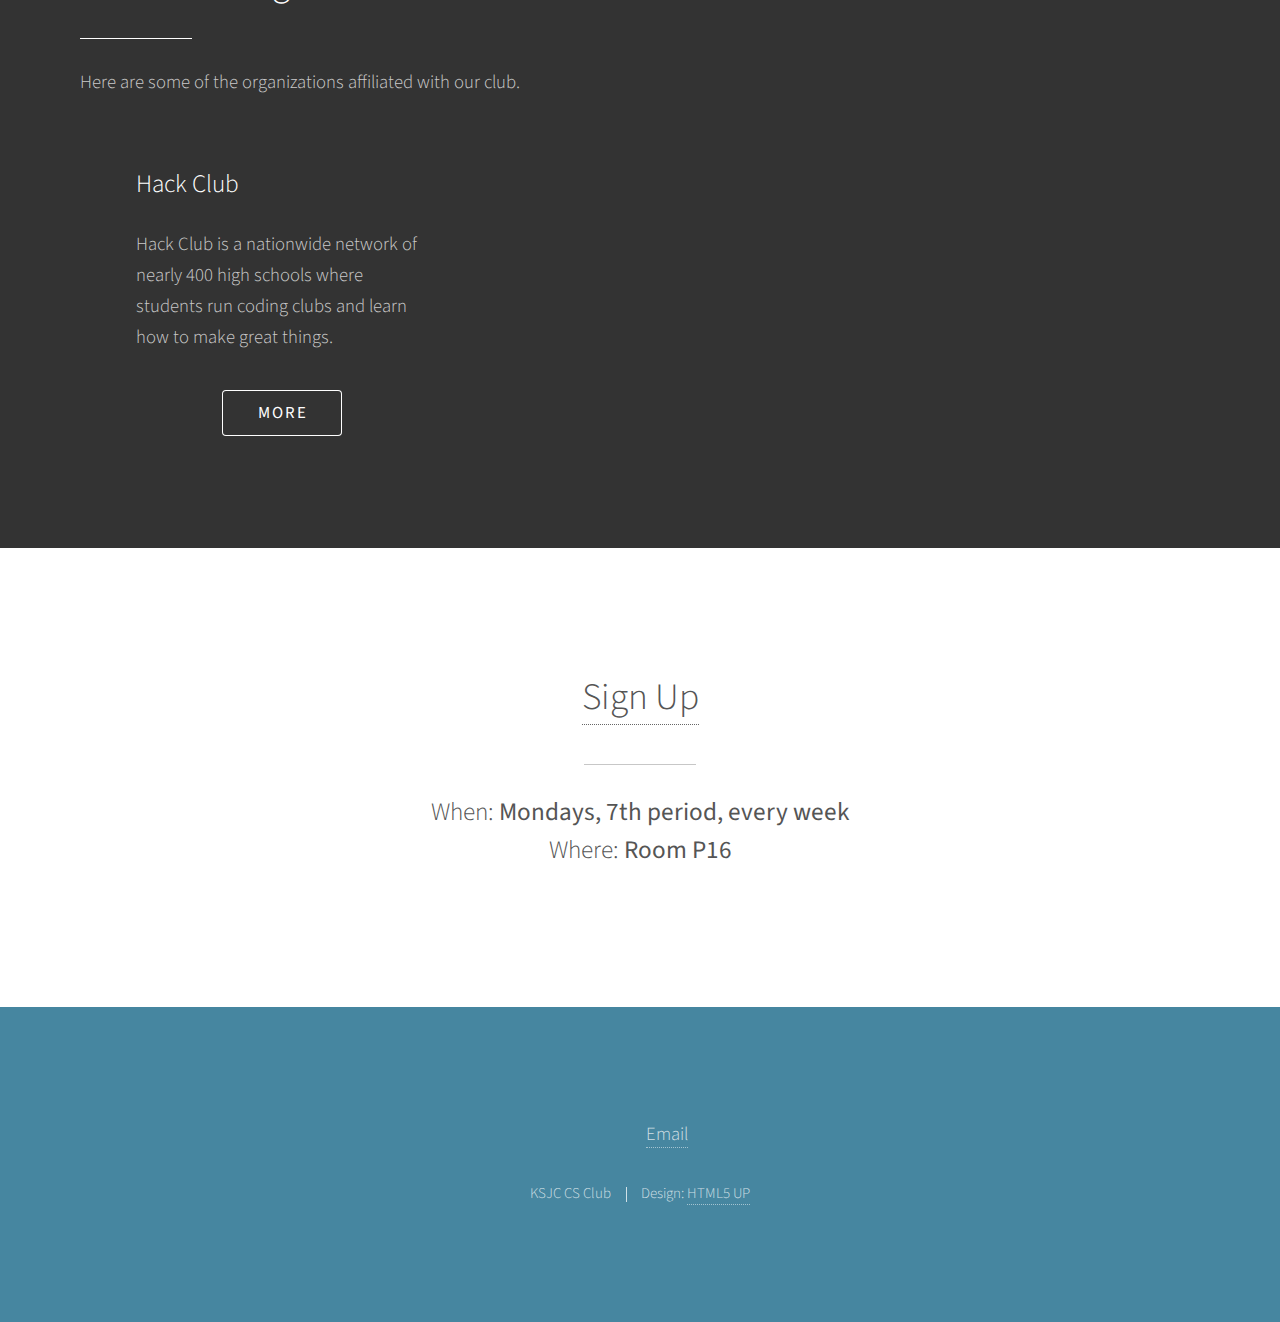
==== commit 009432be: "Update index.html" ====
--- a/index.html
+++ b/index.html
@@ -80,7 +80,7 @@
 						<header class="major">
 							<h2>Wanna help out?</h2>
 						</header>
-						<p>Please donate to our club! It'd be nice if you could help fund some projects 🥺🥺🥺</p>
+						<p id="epic">Please donate to our club! Help fund some projects 🥺🥺🥺</p>
 						<iframe src="https://hcb.hackclub.com/donations/start/kipp-san-jose-collegiate-hackathon-4143afc1-fc00-4ed0-95c6-8da1abe2e7f4" style="border:none;" name="donateFrame" scrolling="yes" frameborder="0" marginheight="0px" marginwidth="0px" height="512px" width="512px" allowfullscreen></iframe>
 					</div>
             <!-- Image above What We Do section-->
